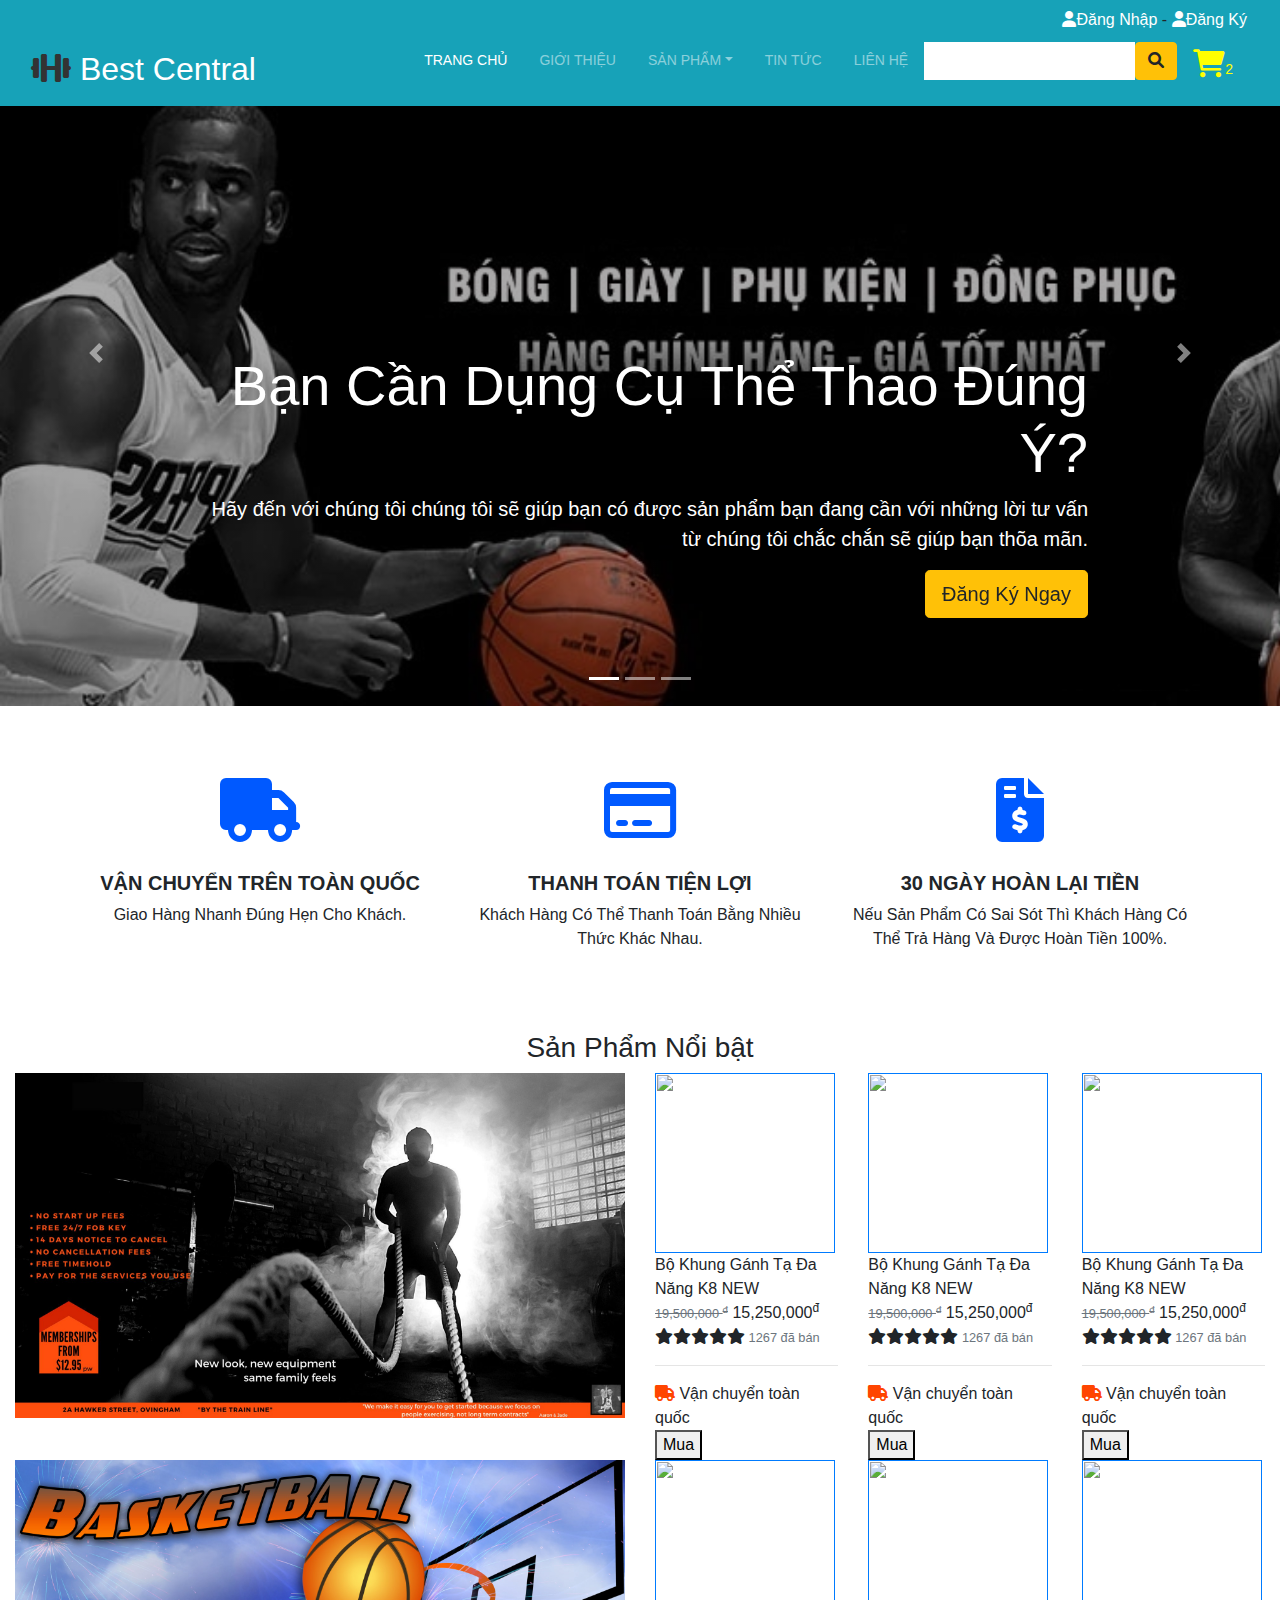
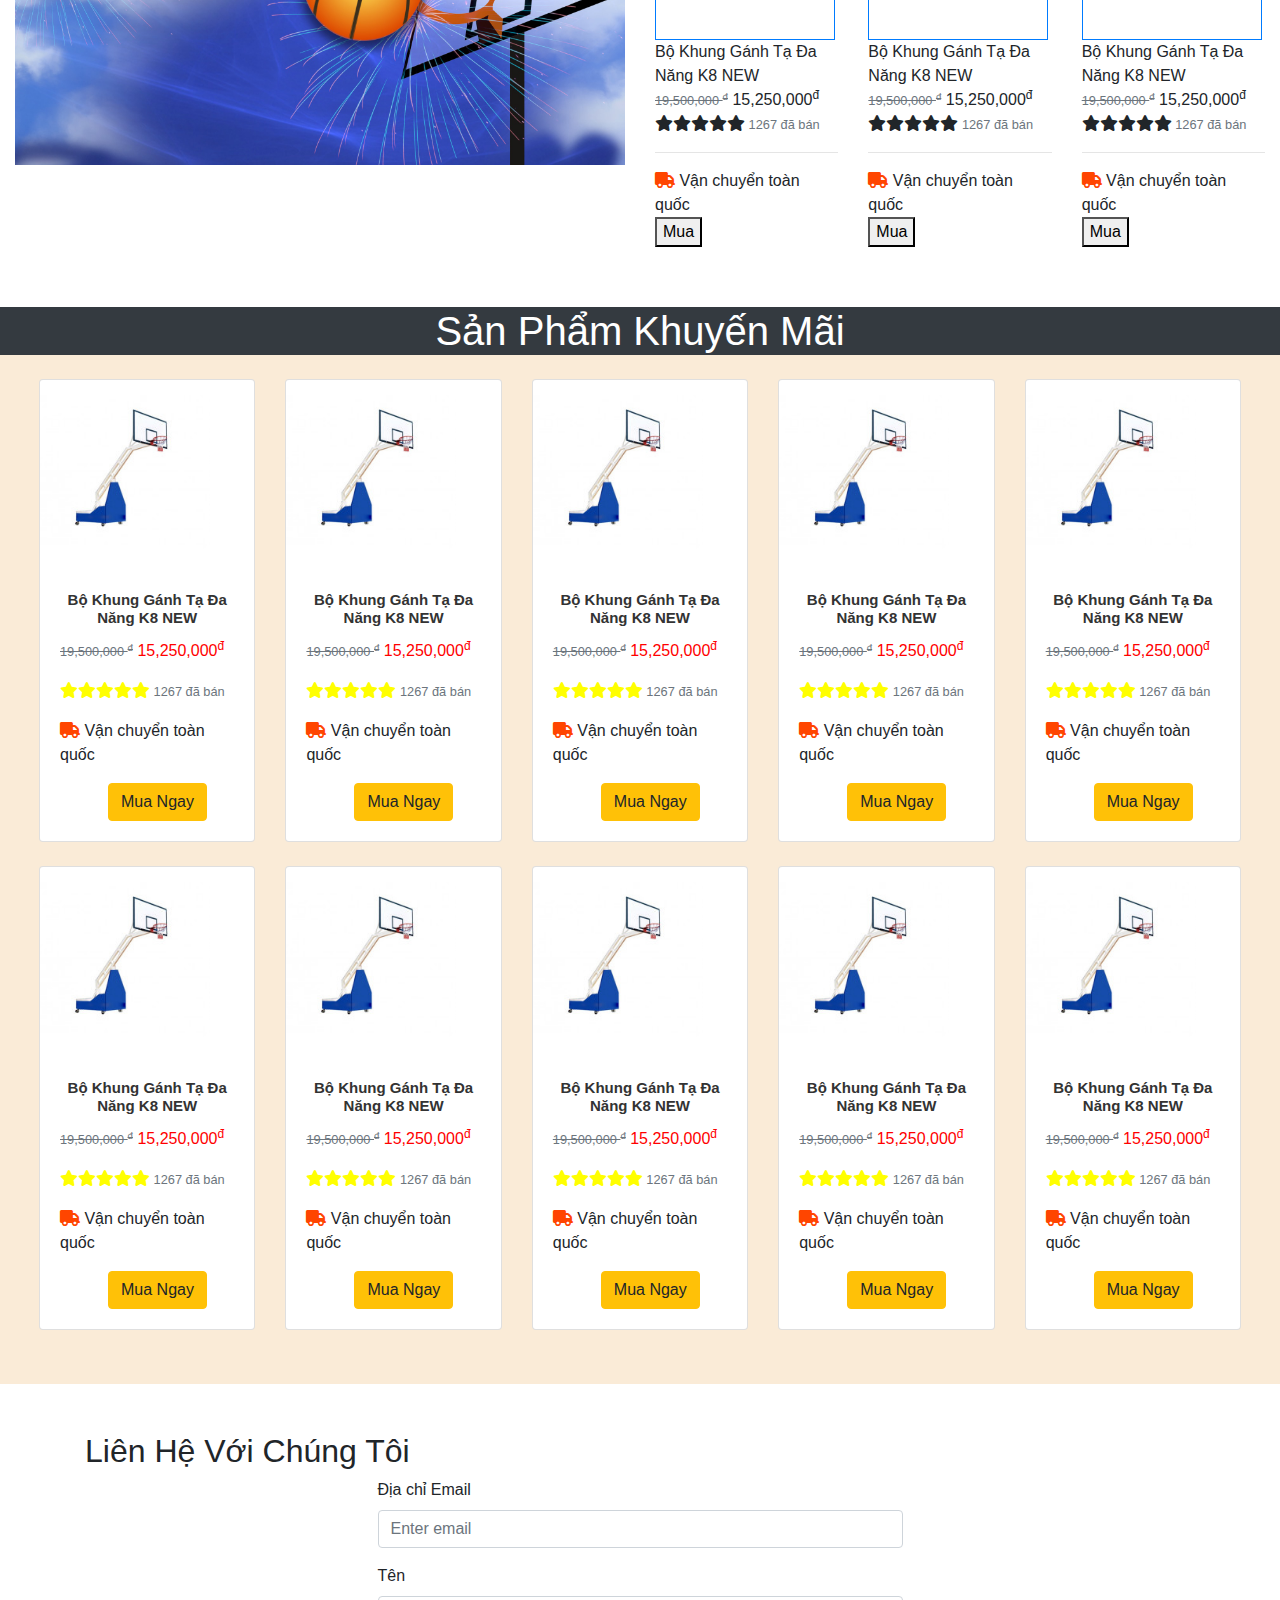
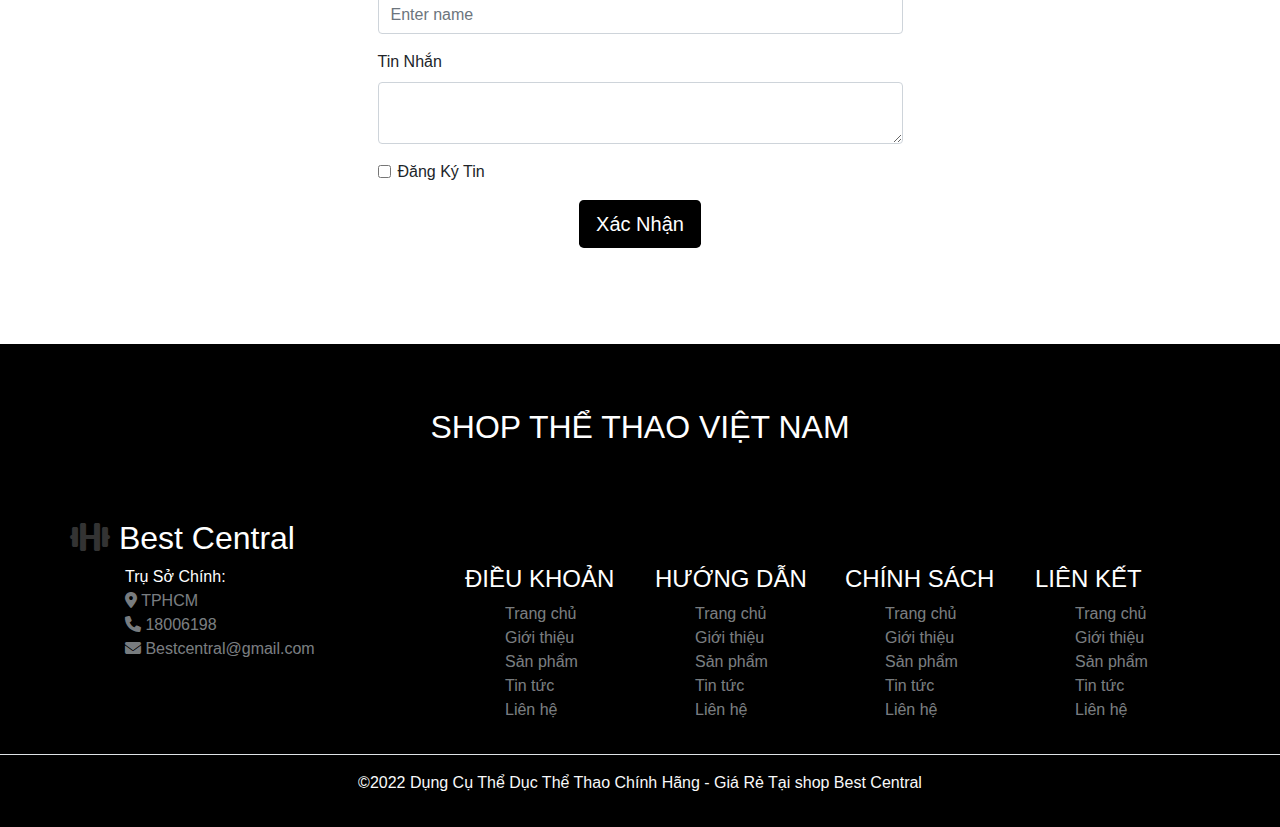
==== html/index.html @ 82c40b6e "nhat upp 2" ====
<!DOCTYPE html>
<html lang="en">

<head>
  <meta charset="UTF-8" />
  <meta http-equiv="X-UA-Compatible" content="IE=edge" />
  <meta name="viewport" content="width=device-width, initial-scale=1.0" />
  <title>Trang chu</title>
  <link rel="stylesheet" href="../css/style.css" />
  <link rel="stylesheet" href="../bootstrap-4.0.0-dist/css/bootstrap.min.css" />
  <link rel="stylesheet" href="../bootstrap-4.0.0-dist/css/bootstrap.css" />
  <link rel="stylesheet" href="../fontawesome-free-6.1.1-web/css/fontawesome.css" />
  <link rel="stylesheet" href="../fontawesome-free-6.1.1-web/css/all.css" />

  <script src="../js/jquery-3.6.0.min.js"></script>
</head>

<body>
  <!-- header section starts -->
  <!--Nav-->

  <header class="bg-info" id="menu-main">
    <div class="row login-signup">
      <div class="col-md-12 text-right mr-5 pr-5 mt-2">
        <a href="" data-toggle="modal" data-target="#modalLogin"><i class="fa-solid fa-user"></i>Đăng Nhập</a>
        <span>-</span>
        <a href="../html/dangky.html"><i class="fa-solid fa-user"></i>Đăng Ký</a>
      </div>
    </div>
    <nav class="navbar navbar-expand-sm navbar-dark">
      <div class="container-fluid">
        <a href="../html/index.html" class="navbar-brand" height="100"><i class="fa-solid fa-dumbbell"
            style="color: #333;"></i> Best Central</a>
        <button class="navbar-toggler" data-toggle="collapse" data-target="#navbarCollapse">
          <span class="navbar-toggler-icon"></span>
        </button>
        <div class="collapse navbar-collapse" id="navbarCollapse">
          <ul class="navbar-nav ml-auto">
            <li class="nav-item active">
              <a href="../html/index.html" class="nav-link">Trang&nbsp;chủ</a>
            </li>
            <li class="nav-item">
              <a href="#" class="nav-link">Giới&nbsp;thiệu</a>
            </li>
            <li class="nav-item dropdown">
              <a href="#" class="nav-link dropdown-toggle" id="navbarDropdown" role="button"
                data-toggle="dropdown">Sản&nbsp;phẩm</a>

              <div class="dropdown-menu" aria-labelledby="navbarDropdown">
                <a href="../html/pageBikeSport.html" class="dropdown-item">XE ĐẠP TẬP THỂ DỤC</a>
                <div class="dropdown-divider"></div>
                <a href="../html/pageBongBan.html" class="dropdown-item">DỤNG CỤ BÓNG BÀN</a>
                <div class="dropdown-divider"></div>
                <a href="../html/pageBongRo.html" class="dropdown-item">DỤNG CỤ BÓNG RỔ</a>
                <div class="dropdown-divider"></div>
                <a href="../html/pageTennis.html" class="dropdown-item">DỤNG CỤ TENNIS</a>
              </div>
            </li>
            <li class="nav-item">
              <a href="#" class="nav-link">Tin&nbsp;tức</a>
            </li>
            <li class="nav-item">
              <a href="../html/lienhe.html" class="nav-link">Liên&nbsp;hệ</a>
            </li>

            <input type="search" id="" class="form-group" style="border: none;" />
            <button type="button" class="btn btn-warning form-group">
              <i class="fa fa-search" aria-hidden="true"></i>
            </button>
            <li class="nav-item cart-text">
              <a href="#" class="nav-link"><i class="fas fa-shopping-cart fa-2x"></i>2</a>
            </li>
          </ul>
        </div>
      </div>
    </nav>
  </header>

  <!--End of NAv-->
  <!-- SLIDER -->
  <section id="main">
    <div id="Carousel" class="carousel slide" data-ride="carousel">
      <ol class="carousel-indicators">
        <li data-target="#Carousel" data-slide-to="0" class="active"></li>
        <li data-target="#Carousel" data-slide-to="1"></li>
        <li data-target="#Carousel" data-slide-to="2"></li>
      </ol>
      <div class="carousel-inner">
        <div class="carousel-item carousel-image-1 active">
          <div class="container">
            <div class="carousel-caption d-none d-sm-block text-right mb-5">
              <h1 class="display-4 h-color">
                Bạn Cần Dụng Cụ Thể Thao Đúng Ý?
              </h1>
              <p class="lead">
                Hãy đến với chúng tôi chúng tôi sẽ giúp bạn có được sản phẩm
                bạn đang cần với những lời tư vấn từ chúng tôi chắc chắn sẽ
                giúp bạn thõa mãn.
              </p>
              <a href="#" class="btn btn-warning slide-btn btn-lg">Đăng Ký Ngay</a>
            </div>
          </div>
        </div>

        <div class="carousel-item carousel-image-2">
          <div class="container">
            <div class="carousel-caption d-none d-sm-block mb-5">
              <h1 class="display-4 h-color">
                Bạn Muốn Rắn Chắc Nhanh Nhẹn Hơn
              </h1>
              <p class="lead">
                Shop chúng tôi có đủ các loại máy chạy và các sản phẩm khác có
                thể giúp bạn đạt được mong muốn đó .
              </p>
              <a href="#" class="btn btn-color slide-btn btn-lg">Tìm Hiểu Thêm</a>
            </div>
          </div>
        </div>

        <div class="carousel-item carousel-image-3">
          <div class="container">
            <div class="carousel-caption d-none d-sm-block text-right mb-5">
              <h1 class="display-4 h-color">
                Bạn Muốn Luyện Sự Tập Trung Và Ứng Biến Cao Độ
              </h1>
              <p class="lead">
                Hãy theo chân chúng tôi với cá sản phẩm hiện có tại shop chắc
                chắn rằng chúng tôi có thể giúp bạn.
              </p>
              <a href="#" class="btn btn-color slide-btn btn-lg">Tìm Hiểu Thêm</a>
            </div>
          </div>
        </div>
      </div>

      <a href="#Carousel" data-slide="prev" class="carousel-control-prev">
        <span class="carousel-control-prev-icon"></span>
      </a>

      <a href="#Carousel" data-slide="next" class="carousel-control-next">
        <span class="carousel-control-next-icon"></span>
      </a>
    </div>
  </section>
  <!--End of slider-->
  <!--Service Section==========-->
  <section class="services py-5 text-center">
    <div class="container">
      <div class="row">
        <!--Single Service-->
        <div class="col-10 mx-auto col-md-6 col-lg-4 my-3">
          <span class="service-icon">
            <i class="fa-solid fa-truck fa-2x"></i>
          </span>
          <h5 class="font-weight-bold text-uppercase">
            VẬN CHUYỂN TRÊN TOÀN QUỐC
          </h5>
          <p class="text-capitalize">Giao Hàng nhanh đúng hẹn cho khách.</p>
        </div>
        <!--end of Service=-->
        <!--Single Service-->
        <div class="col-10 mx-auto col-md-6 col-lg-4 my-3">
          <span class="service-icon">
            <i class="fa-regular fa-credit-card fa-2x"></i>
          </span>
          <h5 class="font-weight-bold text-uppercase">THANH TOÁN TIỆN LỢI</h5>
          <p class="text-capitalize">
            Khách hàng có thể thanh toán bằng nhiều thức khác nhau.
          </p>
        </div>
        <!--end of Service=-->
        <!--Single Service-->
        <div class="col-10 mx-auto col-md-6 col-lg-4 my-3">
          <span class="service-icon">
            <i class="fas fa-file-invoice-dollar fa-2x"></i>
          </span>
          <h5 class="font-weight-bold text-uppercase">
            30 NGÀY HOÀN LẠI TIỀN
          </h5>
          <p class="text-capitalize">
            Nếu sản phẩm có sai sót thì khách hàng có thể trả hàng và được
            hoàn tiền 100%.
          </p>
        </div>
        <!--end of Service=-->
      </div>
    </div>
  </section>
  <!---End of Service Section=======-->
  <!-- Product section -->

  <!---End of About Section---->
  <!--Best Seller Products-->
  <div class="container-fluid" style="background: white;">
    <div class="row">
      <div class="col-xs-12 col-sm-12 col-md-12 col-lg-12 ">
        <h3 class="text-center">Sản Phẩm Nổi bật</h3>
      </div>
    </div>
    <!--row 1-->
    <div class="row row-can-le">

      <div class="col-xs-12 col-sm-12 col-md-6 col-lg-6 col-big mb-2 ">

        <div class="hinh_anh">
          <a href="" data-toggle="modal" data-target="#modal1"><img width="680px" height="200px"
              src="../img/bannersecond.jpg" alt="" class="img-fluid"></a>
        </div>
      </div>

      <div class="col-xs-12 col-sm-4 col-md-2 col-lg-2 col-small">
        <div class="hinh_anh">
          <a href="" data-toggle="modal" data-target="#modal2"><img width="180px" height="180px"
              src="../img/oppo-a92-(2).jpg" alt="" class="img-responsive"></a>
        </div>
        <div class="ten">
          <span>Bộ Khung Gánh Tạ Đa Năng K8 NEW</span>
        </div>
        <div class="gia_khuyen_mai">
          <small class="text-muted"><del>19,500,000 <sup>đ</sup></del></small>
          <span>15,250,000<sup>đ</sup></span>
        </div>
        <div class="danhgia_sodaban">
          <i class="fa-solid fa-star"></i><i class="fa-solid fa-star"></i><i class="fa-solid fa-star"></i><i
            class="fa-solid fa-star"></i><i class="fa-solid fa-star"></i><small class="text-muted"> 1267 đã bán</small>
        </div>
        <hr class="net-gach">
        <div class="vanchuyen">
          <i class="fa-solid fa-truck" style="color: orangered;"></i> Vận chuyển toàn quốc
        </div>
        <div class="btnmua">
          <button type="button" class="">Mua</button>
        </div>
      </div>
      <div class="col-xs-12 col-sm-4 col-md-2 col-lg-2 col-small">
        <div class="hinh_anh">
          <a href="" data-toggle="modal" data-target="#modal2"><img width="180px" height="180px"
              src="../img/oppo-a92-(2).jpg" alt="" class="img-responsive"></a>
        </div>
        <div class="ten">
          <span>Bộ Khung Gánh Tạ Đa Năng K8 NEW</span>
        </div>
        <div class="gia_khuyen_mai">
          <small class="text-muted"><del>19,500,000 <sup>đ</sup></del></small>
          <span>15,250,000<sup>đ</sup></span>
        </div>
        <div class="danhgia_sodaban">
          <i class="fa-solid fa-star"></i><i class="fa-solid fa-star"></i><i class="fa-solid fa-star"></i><i
            class="fa-solid fa-star"></i><i class="fa-solid fa-star"></i><small class="text-muted"> 1267 đã bán</small>
        </div>
        <hr class="net-gach">
        <div class="vanchuyen">
          <i class="fa-solid fa-truck" style="color: orangered;"></i> Vận chuyển toàn quốc
        </div>
        <div class="btnmua">
          <button type="button" class="">Mua</button>
        </div>
      </div>
      <div class="col-xs-12 col-sm-4 col-md-2 col-lg-2 col-small">
        <div class="hinh_anh">
          <a href="" data-toggle="modal" data-target="#modal2"><img width="180px" height="180px"
              src="../img/oppo-a92-(2).jpg" alt="" class="img-responsive"></a>
        </div>
        <div class="ten">
          <span>Bộ Khung Gánh Tạ Đa Năng K8 NEW</span>
        </div>
        <div class="gia_khuyen_mai">
          <small class="text-muted"><del>19,500,000 <sup>đ</sup></del></small>
          <span>15,250,000<sup>đ</sup></span>
        </div>
        <div class="danhgia_sodaban">
          <i class="fa-solid fa-star"></i><i class="fa-solid fa-star"></i><i class="fa-solid fa-star"></i><i
            class="fa-solid fa-star"></i><i class="fa-solid fa-star"></i><small class="text-muted"> 1267 đã bán</small>
        </div>
        <hr class="net-gach">
        <div class="vanchuyen">
          <i class="fa-solid fa-truck" style="color: orangered;"></i> Vận chuyển toàn quốc
        </div>
        <div class="btnmua">
          <button type="button" class="">Mua</button>
        </div>
      </div>
    </div>
    <!--row2_1-->
    <div class="row row-can-le">

      <div class="col-xs-12 col-sm-12 col-md-6 col-lg-6 col-big mb-2">

        <div class="hinh_anh">
          <a href="" data-toggle="modal" data-target="#modal5"><img width="680px" height="290px"
              src="../img/banner-three.jpg" alt="" class="img-fluid"></a>
        </div>
      </div>

      <div class="col-xs-12 col-sm-4 col-md-2 col-lg-2 col-small">
        <div class="hinh_anh">
          <a href="" data-toggle="modal" data-target="#modal2"><img width="180px" height="180px"
              src="../img/oppo-a92-(2).jpg" alt="" class="img-responsive"></a>
        </div>
        <div class="ten">
          <span>Bộ Khung Gánh Tạ Đa Năng K8 NEW</span>
        </div>
        <div class="gia_khuyen_mai">
          <small class="text-muted"><del>19,500,000 <sup>đ</sup></del></small>
          <span>15,250,000<sup>đ</sup></span>
        </div>
        <div class="danhgia_sodaban">
          <i class="fa-solid fa-star"></i><i class="fa-solid fa-star"></i><i class="fa-solid fa-star"></i><i
            class="fa-solid fa-star"></i><i class="fa-solid fa-star"></i><small class="text-muted"> 1267 đã bán</small>
        </div>
        <hr class="net-gach">
        <div class="vanchuyen">
          <i class="fa-solid fa-truck" style="color: orangered;"></i> Vận chuyển toàn quốc
        </div>
        <div class="btnmua">
          <button type="button" class="">Mua</button>
        </div>
      </div>
      <div class="col-xs-12 col-sm-4 col-md-2 col-lg-2 col-small">
        <div class="hinh_anh">
          <a href="" data-toggle="modal" data-target="#modal2"><img width="180px" height="180px"
              src="../img/oppo-a92-(2).jpg" alt="" class="img-responsive"></a>
        </div>
        <div class="ten">
          <span>Bộ Khung Gánh Tạ Đa Năng K8 NEW</span>
        </div>
        <div class="gia_khuyen_mai">
          <small class="text-muted"><del>19,500,000 <sup>đ</sup></del></small>
          <span>15,250,000<sup>đ</sup></span>
        </div>
        <div class="danhgia_sodaban">
          <i class="fa-solid fa-star"></i><i class="fa-solid fa-star"></i><i class="fa-solid fa-star"></i><i
            class="fa-solid fa-star"></i><i class="fa-solid fa-star"></i><small class="text-muted"> 1267 đã bán</small>
        </div>
        <hr class="net-gach">
        <div class="vanchuyen">
          <i class="fa-solid fa-truck" style="color: orangered;"></i> Vận chuyển toàn quốc
        </div>
        <div class="btnmua">
          <button type="button" class="">Mua</button>
        </div>
      </div>
      <div class="col-xs-12 col-sm-4 col-md-2 col-lg-2 col-small">
        <div class="hinh_anh">
          <a href="" data-toggle="modal" data-target="#modal2"><img width="180px" height="180px"
              src="../img/oppo-a92-(2).jpg" alt="" class="img-responsive"></a>
        </div>
        <div class="ten">
          <span>Bộ Khung Gánh Tạ Đa Năng K8 NEW</span>
        </div>
        <div class="gia_khuyen_mai">
          <small class="text-muted"><del>19,500,000 <sup>đ</sup></del></small>
          <span>15,250,000<sup>đ</sup></span>
        </div>
        <div class="danhgia_sodaban">
          <i class="fa-solid fa-star"></i><i class="fa-solid fa-star"></i><i class="fa-solid fa-star"></i><i
            class="fa-solid fa-star"></i><i class="fa-solid fa-star"></i><small class="text-muted"> 1267 đã bán</small>
        </div>
        <hr class="net-gach">
        <div class="vanchuyen">
          <i class="fa-solid fa-truck" style="color: orangered;"></i> Vận chuyển toàn quốc
        </div>
        <div class="btnmua">
          <button type="button" class="">Mua</button>
        </div>
      </div>
    </div>
    <!--row2_1-->
  </div>
  <div class="products-second">
    <h2 class="row justify-content-center bg-dark">Sản Phẩm Khuyến Mãi</h2>
    <div class="card-deck m-4 product">
      <div class="card">
        <img class="card-img-top img-fluid" src="../img/item-procduct_new/sanpham7.jpg" alt="Card image cap" />
        <div class="card-body">
          <h6 class="card-title">Bộ Khung Gánh Tạ Đa Năng K8 NEW</h6>
          <p class="card-text">
            <small class="text-muted"><del>19,500,000 <sup>đ</sup></del></small>
            <span>15,250,000<sup>đ</sup></span>
          </p>
          <p class="card-text">
            <i class="fa-solid fa-star"></i><i class="fa-solid fa-star"></i><i class="fa-solid fa-star"></i><i
              class="fa-solid fa-star"></i><i class="fa-solid fa-star"></i><small class="text-muted"> 1267 đã
              bán</small>
          </p>
          <p class="card-text">
            <i class="fa-solid fa-truck" style="color: orangered;"></i> Vận chuyển toàn quốc
          </p>
          <button class="btn btn-warning ml-5 button-responsive">Mua Ngay</button>
        </div>
      </div>
      <div class="card">
        <img class="card-img-top img-fluid" src="../img/item-procduct_new/sanpham7.jpg" alt="Card image cap" />
        <div class="card-body">
          <h6 class="card-title">Bộ Khung Gánh Tạ Đa Năng K8 NEW</h6>
          <p class="card-text">
            <small class="text-muted"><del>19,500,000 <sup>đ</sup></del></small>
            <span>15,250,000<sup>đ</sup></span>
          </p>
          <p class="card-text">
            <i class="fa-solid fa-star"></i><i class="fa-solid fa-star"></i><i class="fa-solid fa-star"></i><i
              class="fa-solid fa-star"></i><i class="fa-solid fa-star"></i><small class="text-muted"> 1267 đã
              bán</small>
          </p>
          <p class="card-text">
            <i class="fa-solid fa-truck" style="color: orangered;"></i> Vận chuyển toàn quốc
          </p>
          <button class="btn btn-warning ml-5 button-responsive">Mua Ngay</button>
        </div>
      </div>
      <div class="card">
        <img class="card-img-top img-fluid" src="../img/item-procduct_new/sanpham7.jpg" alt="Card image cap" />
        <div class="card-body">
          <h6 class="card-title">Bộ Khung Gánh Tạ Đa Năng K8 NEW</h6>
          <p class="card-text">
            <small class="text-muted"><del>19,500,000 <sup>đ</sup></del></small>
            <span>15,250,000<sup>đ</sup></span>
          </p>
          <p class="card-text">
            <i class="fa-solid fa-star"></i><i class="fa-solid fa-star"></i><i class="fa-solid fa-star"></i><i
              class="fa-solid fa-star"></i><i class="fa-solid fa-star"></i><small class="text-muted"> 1267 đã
              bán</small>
          </p>
          <p class="card-text">
            <i class="fa-solid fa-truck" style="color: orangered;"></i> Vận chuyển toàn quốc
          </p>
          <button class="btn btn-warning ml-5 button-responsive">Mua Ngay</button>
        </div>
      </div>
      <div class="card">
        <img class="card-img-top img-fluid" src="../img/item-procduct_new/sanpham7.jpg" alt="Card image cap" />
        <div class="card-body">
          <h6 class="card-title">Bộ Khung Gánh Tạ Đa Năng K8 NEW</h6>
          <p class="card-text">
            <small class="text-muted"><del>19,500,000 <sup>đ</sup></del></small>
            <span>15,250,000<sup>đ</sup></span>
          </p>
          <p class="card-text">
            <i class="fa-solid fa-star"></i><i class="fa-solid fa-star"></i><i class="fa-solid fa-star"></i><i
              class="fa-solid fa-star"></i><i class="fa-solid fa-star"></i><small class="text-muted"> 1267 đã
              bán</small>
          </p>
          <p class="card-text">
            <i class="fa-solid fa-truck" style="color: orangered;"></i> Vận chuyển toàn quốc
          </p>
          <button class="btn btn-warning ml-5 button-responsive">Mua Ngay</button>
        </div>
      </div>
      <div class="card">
        <img class="card-img-top img-fluid" src="../img/item-procduct_new/sanpham7.jpg" alt="Card image cap" />
        <div class="card-body">
          <h6 class="card-title">Bộ Khung Gánh Tạ Đa Năng K8 NEW</h6>
          <p class="card-text">
            <small class="text-muted"><del>19,500,000 <sup>đ</sup></del></small>
            <span>15,250,000<sup>đ</sup></span>
          </p>
          <p class="card-text">
            <i class="fa-solid fa-star"></i><i class="fa-solid fa-star"></i><i class="fa-solid fa-star"></i><i
              class="fa-solid fa-star"></i><i class="fa-solid fa-star"></i><small class="text-muted"> 1267 đã
              bán</small>
          </p>
          <p class="card-text">
            <i class="fa-solid fa-truck" style="color: orangered;"></i> Vận chuyển toàn quốc
          </p>
          <button class="btn btn-warning ml-5 button-responsive">Mua Ngay</button>
        </div>
      </div>
    </div>
    <div class="card-deck m-4 product">
      <div class="card">
        <img class="card-img-top img-fluid" src="../img/item-procduct_new/sanpham7.jpg" alt="Card image cap" />
        <div class="card-body">
          <h6 class="card-title">Bộ Khung Gánh Tạ Đa Năng K8 NEW</h6>
          <p class="card-text">
            <small class="text-muted"><del>19,500,000 <sup>đ</sup></del></small>
            <span>15,250,000<sup>đ</sup></span>
          </p>
          <p class="card-text">
            <i class="fa-solid fa-star"></i><i class="fa-solid fa-star"></i><i class="fa-solid fa-star"></i><i
              class="fa-solid fa-star"></i><i class="fa-solid fa-star"></i><small class="text-muted"> 1267 đã
              bán</small>
          </p>
          <p class="card-text">
            <i class="fa-solid fa-truck" style="color: orangered;"></i> Vận chuyển toàn quốc
          </p>
          <button class="btn btn-warning ml-5 button-responsive">Mua Ngay</button>
        </div>
      </div>
      <div class="card">
        <img class="card-img-top img-fluid" src="../img/item-procduct_new/sanpham7.jpg" alt="Card image cap" />
        <div class="card-body">
          <h6 class="card-title">Bộ Khung Gánh Tạ Đa Năng K8 NEW</h6>
          <p class="card-text">
            <small class="text-muted"><del>19,500,000 <sup>đ</sup></del></small>
            <span>15,250,000<sup>đ</sup></span>
          </p>
          <p class="card-text">
            <i class="fa-solid fa-star"></i><i class="fa-solid fa-star"></i><i class="fa-solid fa-star"></i><i
              class="fa-solid fa-star"></i><i class="fa-solid fa-star"></i><small class="text-muted"> 1267 đã
              bán</small>
          </p>
          <p class="card-text">
            <i class="fa-solid fa-truck" style="color: orangered;"></i> Vận chuyển toàn quốc
          </p>
          <button class="btn btn-warning ml-5 button-responsive">Mua Ngay</button>
        </div>
      </div>
      <div class="card">
        <img class="card-img-top img-fluid" src="../img/item-procduct_new/sanpham7.jpg" alt="Card image cap" />
        <div class="card-body">
          <h6 class="card-title">Bộ Khung Gánh Tạ Đa Năng K8 NEW</h6>
          <p class="card-text">
            <small class="text-muted"><del>19,500,000 <sup>đ</sup></del></small>
            <span>15,250,000<sup>đ</sup></span>
          </p>
          <p class="card-text">
            <i class="fa-solid fa-star"></i><i class="fa-solid fa-star"></i><i class="fa-solid fa-star"></i><i
              class="fa-solid fa-star"></i><i class="fa-solid fa-star"></i><small class="text-muted"> 1267 đã
              bán</small>
          </p>
          <p class="card-text">
            <i class="fa-solid fa-truck" style="color: orangered;"></i> Vận chuyển toàn quốc
          </p>
          <button class="btn btn-warning ml-5 button-responsive">Mua Ngay</button>
        </div>
      </div>
      <div class="card">
        <img class="card-img-top img-fluid" src="../img/item-procduct_new/sanpham7.jpg" alt="Card image cap" />
        <div class="card-body">
          <h6 class="card-title">Bộ Khung Gánh Tạ Đa Năng K8 NEW</h6>
          <p class="card-text">
            <small class="text-muted"><del>19,500,000 <sup>đ</sup></del></small>
            <span>15,250,000<sup>đ</sup></span>
          </p>
          <p class="card-text">
            <i class="fa-solid fa-star"></i><i class="fa-solid fa-star"></i><i class="fa-solid fa-star"></i><i
              class="fa-solid fa-star"></i><i class="fa-solid fa-star"></i><small class="text-muted"> 1267 đã
              bán</small>
          </p>
          <p class="card-text">
            <i class="fa-solid fa-truck" style="color: orangered;"></i> Vận chuyển toàn quốc
          </p>
          <button class="btn btn-warning ml-5 button-responsive">Mua Ngay</button>
        </div>
      </div>
      <div class="card">
        <img class="card-img-top img-fluid" src="../img/item-procduct_new/sanpham7.jpg" alt="Card image cap" />
        <div class="card-body">
          <h6 class="card-title">Bộ Khung Gánh Tạ Đa Năng K8 NEW</h6>
          <p class="card-text">
            <small class="text-muted"><del>19,500,000 <sup>đ</sup></del></small>
            <span>15,250,000<sup>đ</sup></span>
          </p>
          <p class="card-text">
            <i class="fa-solid fa-star"></i><i class="fa-solid fa-star"></i><i class="fa-solid fa-star"></i><i
              class="fa-solid fa-star"></i><i class="fa-solid fa-star"></i><small class="text-muted"> 1267 đã
              bán</small>
          </p>
          <p class="card-text">
            <i class="fa-solid fa-truck" style="color: orangered;"></i> Vận chuyển toàn quốc
          </p>
          <button class="btn btn-warning ml-5 button-responsive">Mua Ngay</button>
        </div>
      </div>
    </div>
  </div>


  <!---End of Best Seller-->
  <!--Contact us Section-->
  <!--Contact US-->
  <section class="contact py-5">
    <div class="container">
      <h2 class="section-heading">Liên Hệ Với Chúng Tôi</h2>
      <form class="col-lg-6 offset-lg-3">
        <div class="form-group">
          <label for="email">Địa chỉ Email</label>
          <input type="email" id="email" class="form-control" aria-describedby="emailHelp" placeholder="Enter email" />
        </div>
        <div class="form-group">
          <label for="name">Tên</label>
          <input type="text" id="name" class="form-control" placeholder="Enter name" />
        </div>
        <div class="form-group">
          <label for="message">Tin Nhắn</label>
          <textarea class="form-control" id="message" placeholder="Type your message" row="5">
            </textarea>
        </div>
        <div class="form-group form-check">
          <input type="checkbox" class="form-check-input" id="check" />
          <label class="form-check-label" for="check">Đăng Ký Tin</label>
        </div>
        <div class="text-center">
          <button class="btn btn-lg btn-color cont-btn">Xác Nhận</button>
        </div>
      </form>
    </div>
  </section>
  <!--End of Contact Section-->
  <!--Footer-->
  <footer class="footer mt-5">
    <div class="text-center py-5">
      <h2 class="py-3">SHOP THỂ THAO VIỆT NAM</h2>
      <div class="mx-auto heading-line"></div>
    </div>
    <div class="container">
      <div class="header-footer row">
        <h2><i class="fa-solid fa-dumbbell" style="color: #333;"></i> Best Central</h2>
      </div>
      <div class="row mb-3">

        <div class="col-md-4">
          <div class="wide-item">
            <ul class="menu-foot">
              <li>Trụ Sở Chính:</li>
              <a href="#">
                <li><i class="fa-solid fa-location-dot"></i> <span>TPHCM</span></li>
              </a>
              <a href="#">
                <li><i class="fa-solid fa-phone"></i> 18006198</li>
              </a>
              <a href="#">
                <li><i class="fa-solid fa-envelope"></i> Bestcentral@gmail.com</li>
              </a>
            </ul>
          </div>
          <div class="icon-cty justify-content-center">
            <a href="" class="logo-face"><i class="fa-brands fa-facebook-messenger"></i></a>
            <a href="" class="logo-twitter"><i class="fab fa-twitter fa-2x"></i></a>
            <a href="" class="logo-insta"><i class="fa-brands fa-stack-overflow"></i></a>
          </div>

        </div>
        <div class="col-md-2 col-sm-6">
          <div class="widget-item">
            <h4 class="widget-title">ĐIỀU KHOẢN </h4>
            <!-- End .widget-title -->
            <ul class="widget-menu">

              <li><a href="/">Trang chủ</a>
              </li>

              <li><a href="/gioi-thieu">Giới thiệu</a>
              </li>

              <li><a href="/collections/all">Sản phẩm</a>
              </li>

              <li><a href="/tin-tuc">Tin tức</a>
              </li>

              <li><a href="/lien-he">Liên hệ</a>
              </li>

            </ul>
            <!-- End .widget-menu -->
          </div>
          <!-- End .widget-item -->
        </div>
        <div class="col-md-2 col-sm-6">
          <div class="widget-item">
            <h4 class="widget-title">HƯỚNG DẪN</h4>
            <!-- End .widget-title -->
            <ul class="widget-menu">

              <li><a href="/">Trang chủ</a>
              </li>

              <li><a href="/gioi-thieu">Giới thiệu</a>
              </li>

              <li><a href="/collections/all">Sản phẩm</a>
              </li>

              <li><a href="/tin-tuc">Tin tức</a>
              </li>

              <li><a href="/lien-he">Liên hệ</a>
              </li>
            </ul>
            <!-- End .widget-menu -->
          </div>
          <!-- End .widget-item -->
        </div>
        <div class="col-md-2 col-sm-6">
          <div class="widget-item">
            <h4 class="widget-title">CHÍNH SÁCH</h4>
            <!-- End .widget-title -->
            <ul class="widget-menu">

              <li><a href="/">Trang chủ</a>
              </li>

              <li><a href="/gioi-thieu">Giới thiệu</a>
              </li>

              <li><a href="/collections/all">Sản phẩm</a>
              </li>

              <li><a href="/tin-tuc">Tin tức</a>
              </li>

              <li><a href="/lien-he">Liên hệ</a>
              </li>

            </ul>
            <!-- End .widget-menu -->
          </div>
          <!-- End .widget-item -->
        </div>
        <div class="col-md-2 col-sm-6">
          <div class="widget-item">
            <h4 class="widget-title">LIÊN KẾT</h4>
            <!-- End .widget-title -->
            <ul class="widget-menu">

              <li><a href="/">Trang chủ</a>
              </li>

              <li><a href="/gioi-thieu">Giới thiệu</a>
              </li>

              <li><a href="/collections/all">Sản phẩm</a>
              </li>

              <li><a href="/tin-tuc">Tin tức</a>
              </li>

              <li><a href="/lien-he">Liên hệ</a>
              </li>

            </ul>
            <!-- End .widget-menu -->
          </div>
          <!-- End .widget-item -->
        </div>
      </div>
    </div>
    </div>
    </div>
    <div class="copyright text-center py-3 border-top text-light">
      <p>
        &copy;2022 Dụng Cụ Thể Dục Thể Thao Chính Hãng - Giá Rẻ Tại shop
        Best Central
      </p>
    </div>
    </div>

    <!-- model-login -->
    <div id="modalLogin" class="modal fade" role="dialog">
      <div class="modal-dialog">
        <!-- Modal content-->
        <div class="modal-content">
          <div class="modal-header">
            <h3 class="modal-title" style="color: black">Trang Đăng Nhập</h3>
            <button type="button" class="close" data-dismiss="modal">
              &times;
            </button>
          </div>
          <div class="modal-body">
            <form action="" method="" role="form">
              <div class="form-group">
                <label for="">Tên Đăng Nhập</label>
                <input type="text" class="form-control" id="txtDN" placeholder="Tên đăng nhập" />
                <label for="">Mật Khẩu</label>
                <input type="text" class="form-control" id="txtMKDN" placeholder="Mật khẩu" />
              </div>

              <button type="submit" class="btn btn-primary" onclick="dangnhap();">
                Đăng Nhập
              </button>
            </form>
          </div>
          <div class="modal-footer">
            <button type="button" class="btn btn-default" data-dismiss="modal">
              Đóng
            </button>
          </div>
        </div>
      </div>
    </div>
  </footer>

  <!-- chuyển slide -->
  <!-- jQuery first, then Popper.js, then Bootstrap JS -->
  <script src="../bootstrap-4.0.0-dist/js/bootstrap.bundle.min.js"></script>
  <script src="../bootstrap-4.0.0-dist/js/bootstrap.min.js"></script>
  <script src="../js/jquery-3.4.1.slim.min.js"></script>

  <!-- header section end -->
</body>

</html>
---- css/style.css ----
body{
    font-family: 'Poppins', sans-serif;
    position: relative;
}
/*=====Navbar===========*/
header{
  position: fixed;
  z-index: 16;
  width: 100%;
}
.login-signup a{
  color: #fff !important;
  text-decoration: none;
}
.login-signup a:hover{
  color: red !important;
  text-decoration: none;
}
.navbar-brand{
  font-size: 200% !important;

}
.navbar .nav-link{
    font-size: 14px;
    text-transform: uppercase;
    padding-left: 16px !important;
    padding-right: 16px !important;
}
.navbar-toggler{
    outline: none !important;
}
.bg-black{
    background: #000;
}
.cart-text a{
  color: yellow !important;
}
.cart-text a:hover{
  color: red !important;
}
.navbar-form{
  width: 30%;
}
/*=========Slider Section ============*/
.carousel-item{
    height: 600px;
    margin-top: 106px;
}
.carousel-image-1{
    background:linear-gradient(rgba(0,0,0,0.3),rgba(0,0,0,0.4)), 
    url('../img/banner-bongro.jpg');
    background-size: cover;
}
.carousel-image-2{
    background:linear-gradient(rgba(0,0,0,0.3),rgba(0,0,0,0.4)),
     url('../img/banner-xedap-sport=.jpg');
    background-size: cover;
}
.carousel-image-3{
    background: linear-gradient(rgba(0,0,0,0.3),rgba(0,0,0,0.4)),
     url('../img/bannerbanbongban.jpg');
    background-size: cover;
}
.h-color{
    color:#fff;

}
.btn-color{
    background: #000;
    color: #fff;
}
.btn-color:hover{
    color: #fff;
}

  .slide-btn {
    display: inline-block;
    vertical-align: middle;
    transform: perspective(1px) translateZ(0);
    box-shadow: 0 0 1px rgba(0, 0, 0, 0);
  }
 
  /*=========End of Slider=====*/
  /*======Service Section=====*/
  .service-icon{
      display: inline-block;
      font-size: 32px;
      margin-bottom: 16px;
      color: rgb(0, 89, 255);
      padding: 8px 16px;
  }
  /*======End of Service Section====*/
  /*=======Products section=======*/
.products-first{
  background-color: antiquewhite;
  padding-bottom: 30px;
}
 .products-first h2 {
  font-size: 40px;
  color: #fff;
  justify-content: center;
 }
 .products-first img{
   width: 80%;
   height: 120px;
   margin: 20px;
   justify-items: center;
 }
 .products-first h6{
   font-weight: bold;
   color: #333;
   text-align: center;
   font-size: 15px;

 }
  .product-title{
    color: #fff;
  }
  .products-first p span{
    color: red;
  }
  .products-first p i{
    color: yellow;
  }
  .card-text{
    align-items: center;
  }

  .products-second{
    background-color: antiquewhite;
    padding-bottom: 30px;
  }
   .products-second h2 {
    font-size: 40px;
    color: #fff;
    justify-content: center;
    margin-top: 60px;
   }
   .products-second img{
     width: 170px;
     height: 120;
     margin-top: 15px;
     margin-bottom: 20px;
     justify-items: center;
   }
   .products-second h6{
     font-weight: bold;
     color: #333;
     text-align: center;
     font-size: 15px;
  
   }

    .products-second p span{
      color: red;
    }
    .products-second p i{
      color: yellow;
    }
    .click-buy{
      width: 30% !important;
    margin-left: -100px !important;
    }


/* Grow Shadow */


/* End of Best Seller==*/
/*Contact us */
.btn-color{
  background: #000;
  color: #fff;
}

/* Wobble Vertical */



/*==Footer===*/
.footer{
  background: #000;
  color: #fff;
}
ul.menu-foot {
  list-style-type: none;
}
ul.menu-foot a{
  text-decoration: none;
  color: rgba(240, 248, 255, 0.527);
}
.widget-menu{
  list-style-type: none;
}
ul.widget-menu a{
  text-decoration: none;
  color: rgba(240, 248, 255, 0.527);
}
.fab{
  padding-left: 10px;
}
.icon-cty a.logo-face{
  color: #fff;
}
.icon-cty a.logo-face:hover{
  color: #4267b2;
}
.icon-cty a.logo-insta{
  color: #fff;
}
.icon-cty a.logo-insta:hover{
  color: #BC2A8D;
}
.icon-cty a.logo-twitter{
  color: #fff;
}
.icon-cty a.logo-twitter:hover{
  color: #1DA1F2;
}
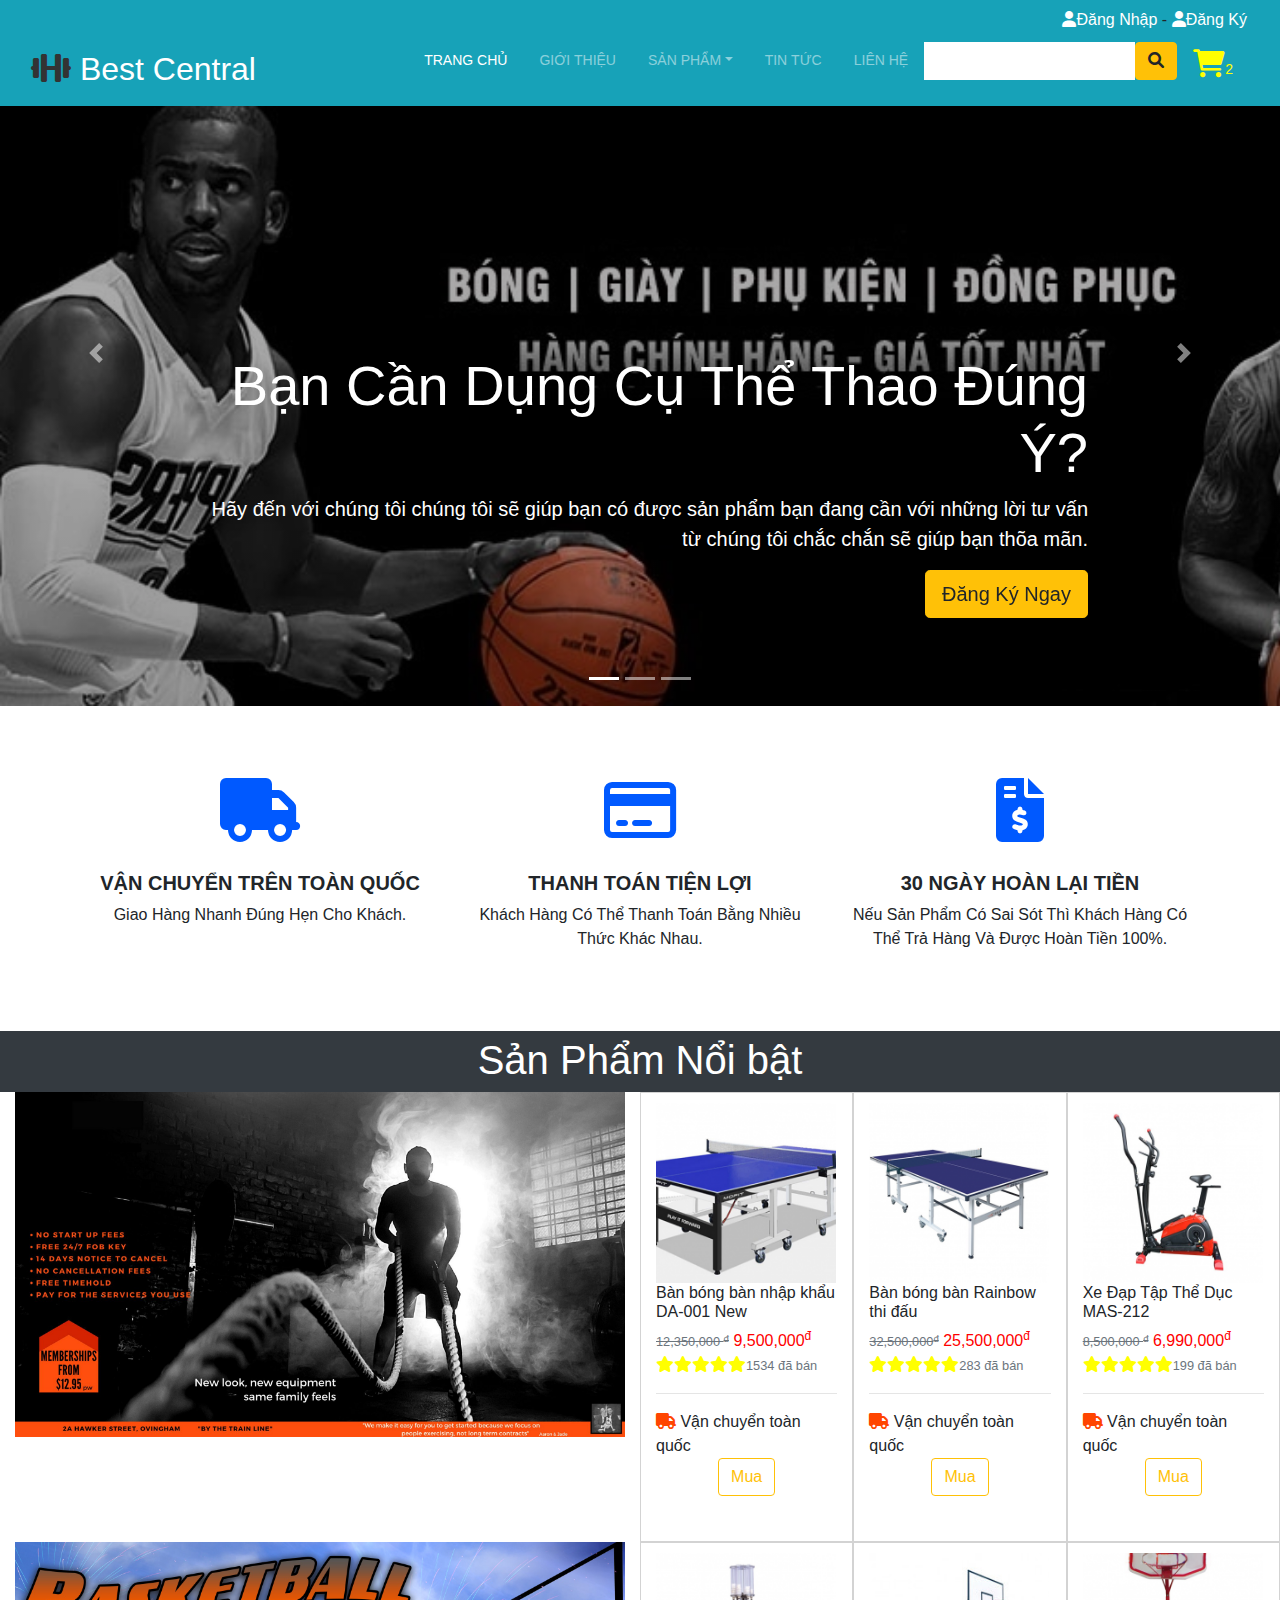
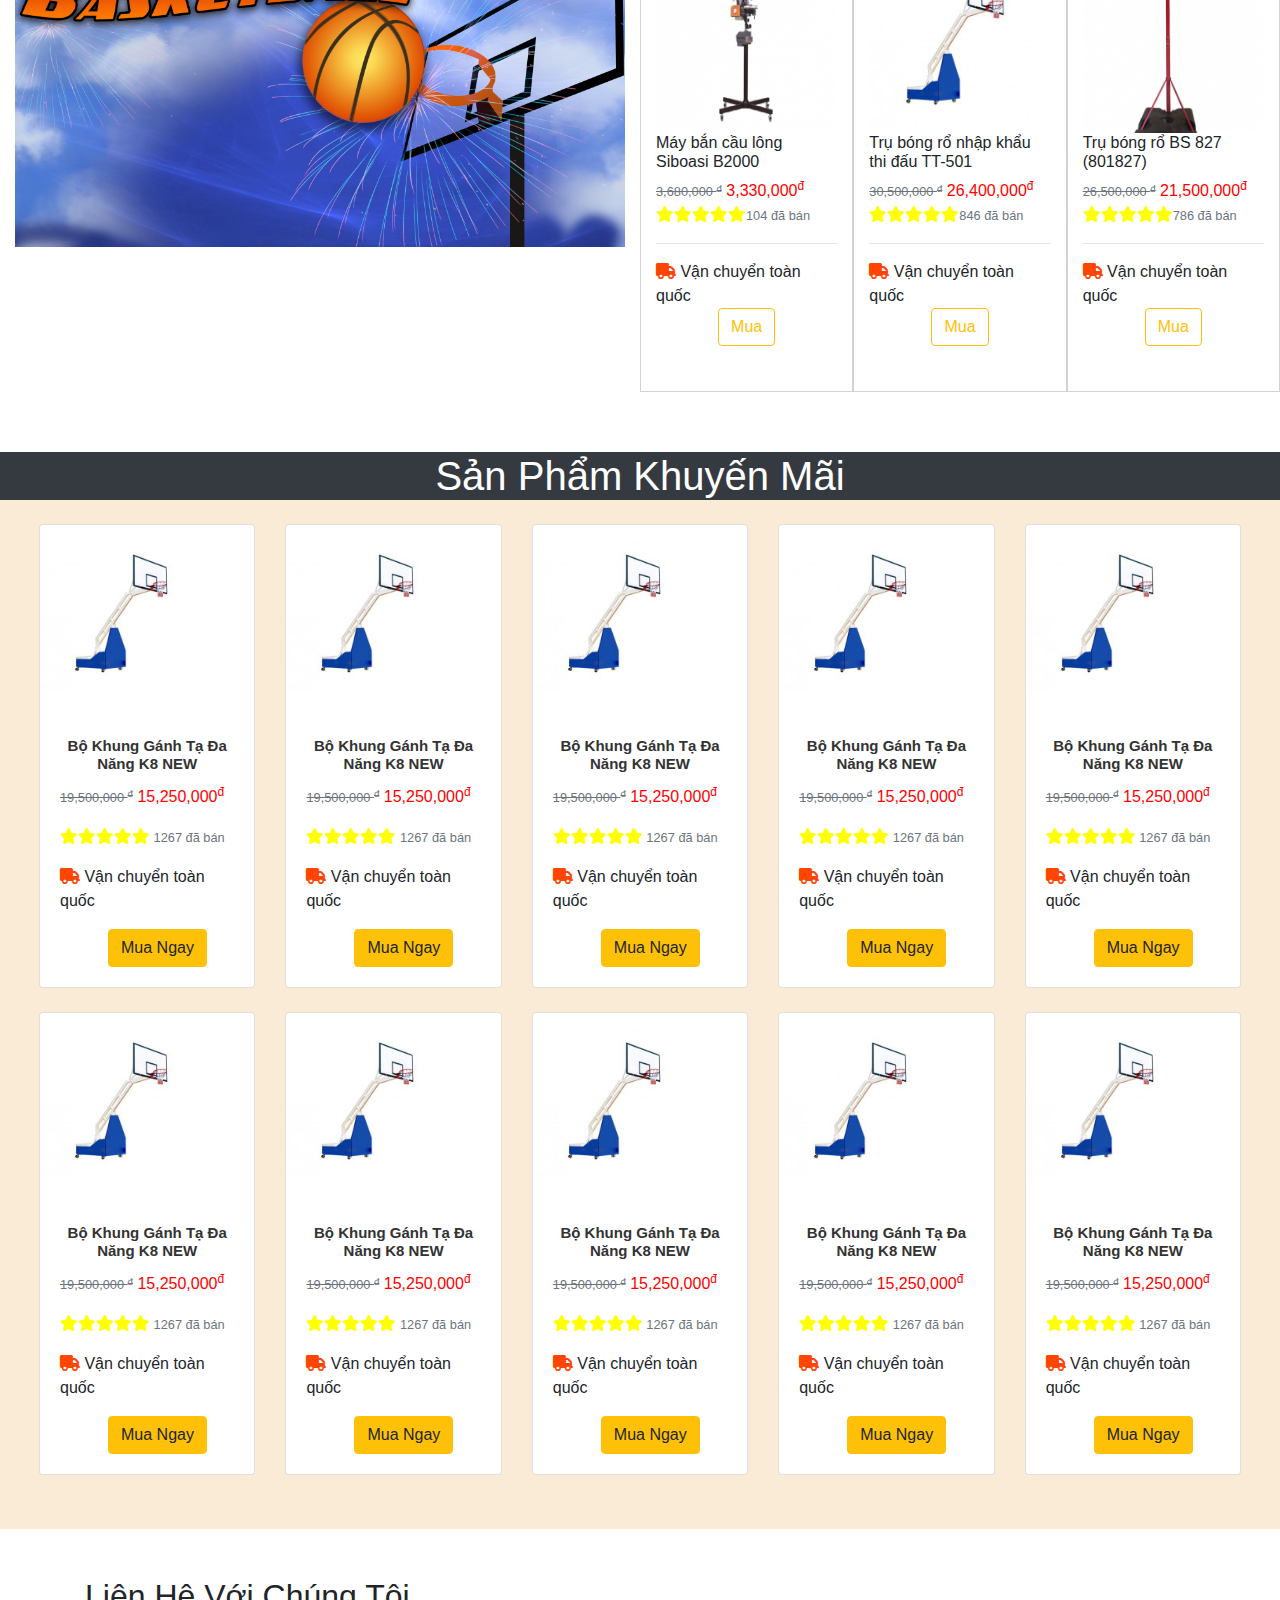
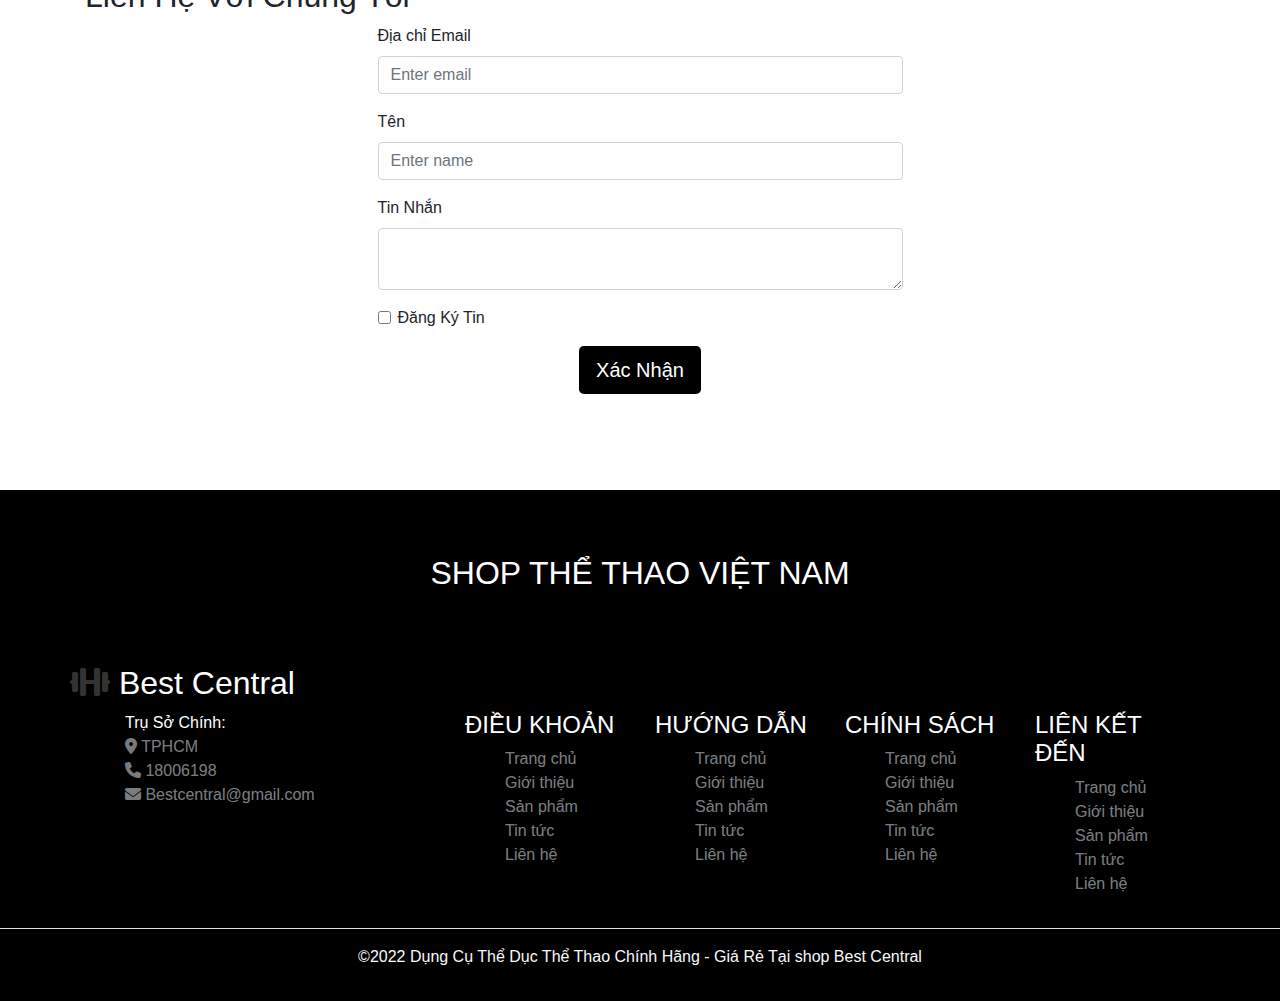
==== commit b8511aa7: "nhat up date" ====
--- a/html/index.html
+++ b/html/index.html
@@ -53,7 +53,7 @@
                 <div class="dropdown-divider"></div>
                 <a href="../html/pageBongRo.html" class="dropdown-item">DỤNG CỤ BÓNG RỔ</a>
                 <div class="dropdown-divider"></div>
-                <a href="../html/pageTennis.html" class="dropdown-item">DỤNG CỤ TENNIS</a>
+                <a href="../html/pageCauLong.html" class="dropdown-item">DỤNG CỤ CẦU LÔNG</a>
               </div>
             </li>
             <li class="nav-item">
@@ -68,7 +68,7 @@
               <i class="fa fa-search" aria-hidden="true"></i>
             </button>
             <li class="nav-item cart-text">
-              <a href="#" class="nav-link"><i class="fas fa-shopping-cart fa-2x"></i>2</a>
+              <a href="../html/giohang.html" class="nav-link"><i class="fas fa-shopping-cart fa-2x"></i>2</a>
             </li>
           </ul>
         </div>
@@ -193,8 +193,8 @@
   <!--Best Seller Products-->
   <div class="container-fluid" style="background: white;">
     <div class="row">
-      <div class="col-xs-12 col-sm-12 col-md-12 col-lg-12 ">
-        <h3 class="text-center">Sản Phẩm Nổi bật</h3>
+      <div class="col-xs-12 col-sm-12 col-md-12 col-lg-12 bg-dark">
+        <h6 class="text-center tieude">Sản Phẩm Nổi bật</h6>
       </div>
     </div>
     <!--row 1-->
@@ -211,73 +211,73 @@
       <div class="col-xs-12 col-sm-4 col-md-2 col-lg-2 col-small">
         <div class="hinh_anh">
           <a href="" data-toggle="modal" data-target="#modal2"><img width="180px" height="180px"
-              src="../img/oppo-a92-(2).jpg" alt="" class="img-responsive"></a>
+              src="../img/item-procduct_new/sanpham2.jpg" alt="" class="img-responsive"></a>
         </div>
         <div class="ten">
-          <span>Bộ Khung Gánh Tạ Đa Năng K8 NEW</span>
+          <h6>Bàn bóng bàn nhập khẩu DA-001 New</h6>
         </div>
         <div class="gia_khuyen_mai">
-          <small class="text-muted"><del>19,500,000 <sup>đ</sup></del></small>
-          <span>15,250,000<sup>đ</sup></span>
+          <small class="text-muted"><del>12,350,000 <sup>đ</sup></del></small>
+          <span> 9,500,000<sup>đ</sup></span>
         </div>
         <div class="danhgia_sodaban">
           <i class="fa-solid fa-star"></i><i class="fa-solid fa-star"></i><i class="fa-solid fa-star"></i><i
-            class="fa-solid fa-star"></i><i class="fa-solid fa-star"></i><small class="text-muted"> 1267 đã bán</small>
+            class="fa-solid fa-star"></i><i class="fa-solid fa-star"></i><small class="text-muted">1534 đã bán</small>
         </div>
         <hr class="net-gach">
         <div class="vanchuyen">
           <i class="fa-solid fa-truck" style="color: orangered;"></i> Vận chuyển toàn quốc
         </div>
-        <div class="btnmua">
-          <button type="button" class="">Mua</button>
+        <div class="btnmua text-center">
+          <button type="button" class="btn btn-outline-warning">Mua</button>
         </div>
       </div>
       <div class="col-xs-12 col-sm-4 col-md-2 col-lg-2 col-small">
         <div class="hinh_anh">
           <a href="" data-toggle="modal" data-target="#modal2"><img width="180px" height="180px"
-              src="../img/oppo-a92-(2).jpg" alt="" class="img-responsive"></a>
+              src="../img/item-procduct_new/sanpham3.jpg" alt="" class="img-responsive"></a>
         </div>
         <div class="ten">
-          <span>Bộ Khung Gánh Tạ Đa Năng K8 NEW</span>
+          <h6>Bàn bóng bàn Rainbow thi đấu</h6>
         </div>
         <div class="gia_khuyen_mai">
-          <small class="text-muted"><del>19,500,000 <sup>đ</sup></del></small>
-          <span>15,250,000<sup>đ</sup></span>
+          <small class="text-muted"><del>32,500,000<sup>đ</sup></del></small>
+          <span>25,500,000<sup>đ</sup></span>
         </div>
         <div class="danhgia_sodaban">
           <i class="fa-solid fa-star"></i><i class="fa-solid fa-star"></i><i class="fa-solid fa-star"></i><i
-            class="fa-solid fa-star"></i><i class="fa-solid fa-star"></i><small class="text-muted"> 1267 đã bán</small>
+            class="fa-solid fa-star"></i><i class="fa-solid fa-star"></i><small class="text-muted">283 đã bán</small>
         </div>
         <hr class="net-gach">
         <div class="vanchuyen">
           <i class="fa-solid fa-truck" style="color: orangered;"></i> Vận chuyển toàn quốc
         </div>
-        <div class="btnmua">
-          <button type="button" class="">Mua</button>
+        <div class="btnmua text-center">
+          <button type="button" class="btn btn-outline-warning">Mua</button>
         </div>
       </div>
       <div class="col-xs-12 col-sm-4 col-md-2 col-lg-2 col-small">
         <div class="hinh_anh">
           <a href="" data-toggle="modal" data-target="#modal2"><img width="180px" height="180px"
-              src="../img/oppo-a92-(2).jpg" alt="" class="img-responsive"></a>
+              src="../img/item-procduct_new/sanpham1.jpg" alt="" class="img-responsive"></a>
         </div>
         <div class="ten">
-          <span>Bộ Khung Gánh Tạ Đa Năng K8 NEW</span>
+          <h6>Xe Đạp Tập Thể Dục MAS-212</h6>
         </div>
         <div class="gia_khuyen_mai">
-          <small class="text-muted"><del>19,500,000 <sup>đ</sup></del></small>
-          <span>15,250,000<sup>đ</sup></span>
+          <small class="text-muted"><del>8,500,000 <sup>đ</sup></del></small>
+          <span>6,990,000<sup>đ</sup></span>
         </div>
         <div class="danhgia_sodaban">
           <i class="fa-solid fa-star"></i><i class="fa-solid fa-star"></i><i class="fa-solid fa-star"></i><i
-            class="fa-solid fa-star"></i><i class="fa-solid fa-star"></i><small class="text-muted"> 1267 đã bán</small>
+            class="fa-solid fa-star"></i><i class="fa-solid fa-star"></i><small class="text-muted">199 đã bán</small>
         </div>
         <hr class="net-gach">
         <div class="vanchuyen">
           <i class="fa-solid fa-truck" style="color: orangered;"></i> Vận chuyển toàn quốc
         </div>
-        <div class="btnmua">
-          <button type="button" class="">Mua</button>
+        <div class="btnmua text-center">
+          <button type="button" class="btn btn-outline-warning">Mua</button>
         </div>
       </div>
     </div>
@@ -287,7 +287,7 @@
       <div class="col-xs-12 col-sm-12 col-md-6 col-lg-6 col-big mb-2">
 
         <div class="hinh_anh">
-          <a href="" data-toggle="modal" data-target="#modal5"><img width="680px" height="290px"
+          <a href="" data-toggle="modal" data-target="#modal5"><img width="680px" height="500px"
               src="../img/banner-three.jpg" alt="" class="img-fluid"></a>
         </div>
       </div>
@@ -295,73 +295,73 @@
       <div class="col-xs-12 col-sm-4 col-md-2 col-lg-2 col-small">
         <div class="hinh_anh">
           <a href="" data-toggle="modal" data-target="#modal2"><img width="180px" height="180px"
-              src="../img/oppo-a92-(2).jpg" alt="" class="img-responsive"></a>
+              src="../img/item-procduct_new/sanpham6.jpg" alt="" class="img-responsive"></a>
         </div>
         <div class="ten">
-          <span>Bộ Khung Gánh Tạ Đa Năng K8 NEW</span>
+          <h6>Máy bắn cầu lông Siboasi B2000</h6>
         </div>
         <div class="gia_khuyen_mai">
-          <small class="text-muted"><del>19,500,000 <sup>đ</sup></del></small>
-          <span>15,250,000<sup>đ</sup></span>
+          <small class="text-muted"><del>3,680,000 <sup>đ</sup></del></small>
+          <span>3,330,000<sup>đ</sup></span>
         </div>
         <div class="danhgia_sodaban">
           <i class="fa-solid fa-star"></i><i class="fa-solid fa-star"></i><i class="fa-solid fa-star"></i><i
-            class="fa-solid fa-star"></i><i class="fa-solid fa-star"></i><small class="text-muted"> 1267 đã bán</small>
+            class="fa-solid fa-star"></i><i class="fa-solid fa-star"></i><small class="text-muted">104 đã bán</small>
         </div>
         <hr class="net-gach">
         <div class="vanchuyen">
           <i class="fa-solid fa-truck" style="color: orangered;"></i> Vận chuyển toàn quốc
         </div>
-        <div class="btnmua">
-          <button type="button" class="">Mua</button>
+        <div class="btnmua text-center">
+          <button type="button" class="btn btn-outline-warning">Mua</button>
         </div>
       </div>
       <div class="col-xs-12 col-sm-4 col-md-2 col-lg-2 col-small">
         <div class="hinh_anh">
           <a href="" data-toggle="modal" data-target="#modal2"><img width="180px" height="180px"
-              src="../img/oppo-a92-(2).jpg" alt="" class="img-responsive"></a>
+              src="../img/item-procduct_new/sanpham7.jpg" alt="" class="img-responsive"></a>
         </div>
         <div class="ten">
-          <span>Bộ Khung Gánh Tạ Đa Năng K8 NEW</span>
+          <h6>Trụ bóng rổ nhập khẩu thi đấu TT-501</h6>
         </div>
         <div class="gia_khuyen_mai">
-          <small class="text-muted"><del>19,500,000 <sup>đ</sup></del></small>
-          <span>15,250,000<sup>đ</sup></span>
+          <small class="text-muted"><del>30,500,000 <sup>đ</sup></del></small>
+          <span>26,400,000<sup>đ</sup></span>
         </div>
         <div class="danhgia_sodaban">
           <i class="fa-solid fa-star"></i><i class="fa-solid fa-star"></i><i class="fa-solid fa-star"></i><i
-            class="fa-solid fa-star"></i><i class="fa-solid fa-star"></i><small class="text-muted"> 1267 đã bán</small>
+            class="fa-solid fa-star"></i><i class="fa-solid fa-star"></i><small class="text-muted">846 đã bán</small>
         </div>
         <hr class="net-gach">
         <div class="vanchuyen">
           <i class="fa-solid fa-truck" style="color: orangered;"></i> Vận chuyển toàn quốc
         </div>
-        <div class="btnmua">
-          <button type="button" class="">Mua</button>
+        <div class="btnmua text-center">
+          <button type="button" class="btn btn-outline-warning">Mua</button>
         </div>
       </div>
       <div class="col-xs-12 col-sm-4 col-md-2 col-lg-2 col-small">
         <div class="hinh_anh">
           <a href="" data-toggle="modal" data-target="#modal2"><img width="180px" height="180px"
-              src="../img/oppo-a92-(2).jpg" alt="" class="img-responsive"></a>
+              src="../img/item-procduct_new/sanpham8.jpg" alt="" class="img-responsive"></a>
         </div>
         <div class="ten">
-          <span>Bộ Khung Gánh Tạ Đa Năng K8 NEW</span>
+          <h6>Trụ bóng rổ BS 827 (801827)</h6>
         </div>
         <div class="gia_khuyen_mai">
-          <small class="text-muted"><del>19,500,000 <sup>đ</sup></del></small>
-          <span>15,250,000<sup>đ</sup></span>
+          <small class="text-muted"><del>26,500,000 <sup>đ</sup></del></small>
+          <span>21,500,000<sup>đ</sup></span>
         </div>
         <div class="danhgia_sodaban">
           <i class="fa-solid fa-star"></i><i class="fa-solid fa-star"></i><i class="fa-solid fa-star"></i><i
-            class="fa-solid fa-star"></i><i class="fa-solid fa-star"></i><small class="text-muted"> 1267 đã bán</small>
+            class="fa-solid fa-star"></i><i class="fa-solid fa-star"></i><small class="text-muted">786 đã bán</small>
         </div>
         <hr class="net-gach">
         <div class="vanchuyen">
           <i class="fa-solid fa-truck" style="color: orangered;"></i> Vận chuyển toàn quốc
         </div>
-        <div class="btnmua">
-          <button type="button" class="">Mua</button>
+        <div class="btnmua text-center">
+          <button type="button" class="btn btn-outline-warning">Mua</button>
         </div>
       </div>
     </div>
@@ -624,12 +624,6 @@
               </a>
             </ul>
           </div>
-          <div class="icon-cty justify-content-center">
-            <a href="" class="logo-face"><i class="fa-brands fa-facebook-messenger"></i></a>
-            <a href="" class="logo-twitter"><i class="fab fa-twitter fa-2x"></i></a>
-            <a href="" class="logo-insta"><i class="fa-brands fa-stack-overflow"></i></a>
-          </div>
-
         </div>
         <div class="col-md-2 col-sm-6">
           <div class="widget-item">
@@ -710,7 +704,7 @@
         </div>
         <div class="col-md-2 col-sm-6">
           <div class="widget-item">
-            <h4 class="widget-title">LIÊN KẾT</h4>
+            <h4 class="widget-title">LIÊN KẾT ĐẾN</h4>
             <!-- End .widget-title -->
             <ul class="widget-menu">
 
@@ -736,8 +730,7 @@
         </div>
       </div>
     </div>
-    </div>
-    </div>
+  
     <div class="copyright text-center py-3 border-top text-light">
       <p>
         &copy;2022 Dụng Cụ Thể Dục Thể Thao Chính Hãng - Giá Rẻ Tại shop
@@ -779,6 +772,279 @@
         </div>
       </div>
     </div>
+
+
+      <!-- modal 1 -->
+      <div id="modal1" class="modal fade" role="dialog">
+        <div class="modal-dialog">
+      
+          <!-- Modal content-->
+          <div class="modal-content">
+            <div class="modal-header">
+              <button type="button" class="close" data-dismiss="modal">&times;</button>
+              <h4 class="modal-title">Chi Tiết Sản Phẩm</h4>
+            </div>
+            <div class="modal-body">
+                <h4 style="color: blue;">Samsung Galaxy S20</h4>
+                <div class="gia">
+                    <strong>16.990.000₫</strong>
+                </div>
+                <br>
+                <img src="../img/samsung/ss1.jpg" alt="" class="img-responsive">
+                <br>
+                <img src="../img/samsung/ss2.jpg" alt="" class="img-responsive">
+                <br>
+                <img src="../img/samsung/ss3.jpg" alt="" class="img-responsive">
+                <br>
+                <img src="../img/samsung/ss4.jpg" alt="" class="img-responsive">
+                <br>
+                <img src="../img/samsung/ss5.jpg" alt="" class="img-responsive">
+            </div>
+            <div class="modal-footer">
+              <button type="button" class="btn btn-default" data-dismiss="modal">Đóng</button>
+            </div>
+          </div>
+      
+        </div>
+    </div>
+    <!-- end modal 1 -->
+     <!-- modal 2-->
+     <div id="modal2" class="modal fade" role="dialog">
+        <div class="modal-dialog">
+      
+          <!-- Modal content-->
+          <div class="modal-content">
+            <div class="modal-header">
+              <button type="button" class="close" data-dismiss="modal">&times;</button>
+              <h4 class="modal-title">Chi Tiết Sản Phẩm</h4>
+            </div>
+            <div class="modal-body">
+                <h4 style="color: blue;">Oppo A92</h4>
+                <div class="gia">
+                    <strong>6.490.000₫</strong>
+                </div>
+                <br>
+                <img src="../img/oppo/op1.jpg" alt="" class="img-responsive">
+                <br>
+                <img src="../img/oppo/op2.jpg" alt="" class="img-responsive">
+                <br>
+                <img src="../img/oppo/op3.jpg" alt="" class="img-responsive">
+                <br>
+                <img src="../img/oppo/op4.jpg" alt="" class="img-responsive">
+                <br>
+                <img src="../img/oppo/op5.jpg" alt="" class="img-responsive">
+            </div>
+            <div class="modal-footer">
+              <button type="button" class="btn btn-default" data-dismiss="modal">Đóng</button>
+            </div>
+          </div>
+      
+        </div>
+    </div>
+    <!-- end modal 2-->
+     <!-- modal 3 -->
+     <div id="modal3" class="modal fade" role="dialog">
+        <div class="modal-dialog">
+      
+          <!-- Modal content-->
+          <div class="modal-content">
+            <div class="modal-header">
+              <button type="button" class="close" data-dismiss="modal">&times;</button>
+              <h4 class="modal-title">Chi Tiết Sản Phẩm</h4>
+            </div>
+            <div class="modal-body">
+                <h4 style="color: blue;">Xiaomi Redmi 9</h4>
+                <div class="gia">
+                    <strong>3.490.000₫</strong>
+                </div>
+                <br>
+                <img src="../img/xiaomi/xi1.jpg" alt="" class="img-responsive">
+                <br>
+                <img src="../img/xiaomi/xi2.jpg" alt="" class="img-responsive">
+                <br>
+                <img src="../img/xiaomi/xi3.jpg" alt="" class="img-responsive">
+                <br>
+                <img src="../img/xiaomi/xi4.jpg" alt="" class="img-responsive">
+                <br>
+                <img src="../img/xiaomi/xi5.jpg" alt="" class="img-responsive">
+            </div>
+            <div class="modal-footer">
+              <button type="button" class="btn btn-default" data-dismiss="modal">Đóng</button>
+            </div>
+          </div>
+      
+        </div>
+    </div>
+    <!-- end modal 3 -->
+     <!-- modal 4 -->
+     <div id="modal4" class="modal fade" role="dialog">
+        <div class="modal-dialog">
+      
+          <!-- Modal content-->
+          <div class="modal-content">
+            <div class="modal-header">
+              <button type="button" class="close" data-dismiss="modal">&times;</button>
+              <h4 class="modal-title">Chi Tiết Sản Phẩm</h4>
+            </div>
+            <div class="modal-body">
+                <h4 style="color: blue;">Iphone 11 64G</h4>
+                <div class="gia">
+                    <strong>20.990.000₫</strong>
+                </div>
+                <br>
+                <img src="../img/iphone/i1.jpg" alt="" class="img-responsive">
+                <br>
+                <img src="../img/iphone/i2.jpg" alt="" class="img-responsive">
+                <br>
+                <img src="../img/iphone/i3.jpg" alt="" class="img-responsive">
+                <br>
+                <img src="../img/iphone/i4.jpg" alt="" class="img-responsive">
+                <br>
+                <img src="../img/iphone/i5.jpg" alt="" class="img-responsive">
+            </div>
+            <div class="modal-footer">
+              <button type="button" class="btn btn-default" data-dismiss="modal">Đóng</button>
+            </div>
+          </div>
+      
+        </div>
+    </div>
+    <!-- end modal 4 -->
+     <!-- modal 5 -->
+     <div id="modal5" class="modal fade" role="dialog">
+        <div class="modal-dialog">
+      
+          <!-- Modal content-->
+          <div class="modal-content">
+            <div class="modal-header">
+              <button type="button" class="close" data-dismiss="modal">&times;</button>
+              <h4 class="modal-title">Chi Tiết Sản Phẩm</h4>
+            </div>
+            <div class="modal-body">
+                <h4 style="color: blue;">Oppo A52</h4>
+                <div class="gia">
+                    <strong>5.990.000₫</strong>
+                </div>
+                <br>
+                <img src="../img/oppo/op6.jpg" alt="" class="img-responsive">
+                <br>
+                <img src="../img/oppo/op7.jpg" alt="" class="img-responsive">
+                <br>
+                <img src="../img/oppo/op8.jpg" alt="" class="img-responsive">
+                <br>
+                <img src="../img/oppo/op9.jpg" alt="" class="img-responsive">
+                <br>
+                <img src="../img/oppo/op10.jpg" alt="" class="img-responsive">
+            </div>
+            <div class="modal-footer">
+              <button type="button" class="btn btn-default" data-dismiss="modal">Đóng</button>
+            </div>
+          </div>
+      
+        </div>
+    </div>
+    <!-- end modal 5 -->
+     <!-- modal 6 -->
+     <div id="modal6" class="modal fade" role="dialog">
+        <div class="modal-dialog">
+      
+          <!-- Modal content-->
+          <div class="modal-content">
+            <div class="modal-header">
+              <button type="button" class="close" data-dismiss="modal">&times;</button>
+              <h4 class="modal-title">Chi Tiết Sản Phẩm</h4>
+            </div>
+            <div class="modal-body">
+                <h4 style="color: blue;">Samsung Galaxy A21s</h4>
+                <div class="gia">
+                    <strong>5.690.000₫</strong>
+                </div>
+                <br>
+                <img src="../img/samsung/ss6.jpg" alt="" class="img-responsive">
+                <br>
+                <img src="../img/samsung/ss7.jpg" alt="" class="img-responsive">
+                <br>
+                <img src="../img/samsung/ss8.jpg" alt="" class="img-responsive">
+                <br>
+                <img src="../img/samsung/ss9.jpg" alt="" class="img-responsive">
+                <br>
+                <img src="../img/samsung/ss10.jpg" alt="" class="img-responsive">
+            </div>
+            <div class="modal-footer">
+              <button type="button" class="btn btn-default" data-dismiss="modal">Đóng</button>
+            </div>
+          </div>
+      
+        </div>
+    </div>
+    <!-- end modal 6 -->
+     <!-- modal 7 -->
+     <div id="modal7" class="modal fade" role="dialog">
+        <div class="modal-dialog">
+      
+          <!-- Modal content-->
+          <div class="modal-content">
+            <div class="modal-header">
+              <button type="button" class="close" data-dismiss="modal">&times;</button>
+              <h4 class="modal-title">Chi Tiết Sản Phẩm</h4>
+            </div>
+            <div class="modal-body">
+                <h4 style="color: blue;">Realme 6i</h4>
+                <div class="gia">
+                    <strong>4.600.000₫</strong>
+                </div>
+                <br>
+                <img src="../img/realme/re1.jpg" alt="" class="img-responsive">
+                <br>
+                <img src="../img/realme/re2.jpg"" alt="" class="img-responsive">
+                <br>
+                <img src="../img/realme/re3.jpg"" alt="" class="img-responsive">
+                <br>
+                <img src="../img/realme/re4.jpg"" alt="" class="img-responsive">
+                <br>
+                <img src="../img/realme/re5.jpg"" alt="" class="img-responsive">
+            </div>
+            <div class="modal-footer">
+              <button type="button" class="btn btn-default" data-dismiss="modal">Đóng</button>
+            </div>
+          </div>
+      
+        </div>
+    </div>
+    <!-- end modal 7 -->
+     <!-- modal 8 -->
+     <div id="modal8" class="modal fade" role="dialog">
+        <div class="modal-dialog">
+      
+          <!-- Modal content-->
+          <div class="modal-content">
+            <div class="modal-header">
+              <button type="button" class="close" data-dismiss="modal">&times;</button>
+              <h4 class="modal-title">Chi Tiết Sản Phẩm</h4>
+            </div>
+            <div class="modal-body">
+                <h4 style="color: blue;">Vsmart Active 3</h4>
+                <div class="gia">
+                    <strong>3.990.000₫</strong>
+                </div>
+                <br>
+                <img src="../img/vsmart/vs1.jpg" alt="" class="img-responsive">
+                <br>
+                <img src="../img/vsmart/vs2.jpg" alt="" class="img-responsive">
+                <br>
+                <img src="../img/vsmart/vs3.jpg" alt="" class="img-responsive">
+                <br>
+                <img src="../img/vsmart/vs4.jpg" alt="" class="img-responsive">
+                <br>
+                <img src="../img/vsmart/vs5.jpg" alt="" class="img-responsive">
+            </div>
+            <div class="modal-footer">
+              <button type="button" class="btn btn-default" data-dismiss="modal">Đóng</button>
+            </div>
+          </div>
+      
+        </div>
+    </div>
   </footer>
 
   <!-- chuyển slide -->
--- a/css/style.css
+++ b/css/style.css
@@ -1,174 +1,226 @@
-body{
-    font-family: 'Poppins', sans-serif;
-    position: relative;
-}
+body {
+  font-family: 'Poppins', sans-serif;
+  position: relative;
+}
+
 /*=====Navbar===========*/
-header{
+header {
   position: fixed;
   z-index: 16;
   width: 100%;
 }
-.login-signup a{
+
+.login-signup a {
   color: #fff !important;
   text-decoration: none;
 }
-.login-signup a:hover{
+
+.login-signup a:hover {
   color: red !important;
   text-decoration: none;
 }
-.navbar-brand{
+
+.navbar-brand {
   font-size: 200% !important;
 
 }
-.navbar .nav-link{
-    font-size: 14px;
-    text-transform: uppercase;
-    padding-left: 16px !important;
-    padding-right: 16px !important;
-}
-.navbar-toggler{
-    outline: none !important;
-}
-.bg-black{
-    background: #000;
-}
-.cart-text a{
+
+.navbar .nav-link {
+  font-size: 14px;
+  text-transform: uppercase;
+  padding-left: 16px !important;
+  padding-right: 16px !important;
+}
+
+.navbar-toggler {
+  outline: none !important;
+}
+
+.bg-black {
+  background: #000;
+}
+
+.cart-text a {
   color: yellow !important;
 }
-.cart-text a:hover{
+
+.cart-text a:hover {
   color: red !important;
 }
-.navbar-form{
+
+.navbar-form {
   width: 30%;
 }
+
 /*=========Slider Section ============*/
-.carousel-item{
-    height: 600px;
-    margin-top: 106px;
-}
-.carousel-image-1{
-    background:linear-gradient(rgba(0,0,0,0.3),rgba(0,0,0,0.4)), 
+.carousel-item {
+  height: 600px;
+  margin-top: 106px;
+}
+
+.carousel-image-1 {
+  background: linear-gradient(rgba(0, 0, 0, 0.3), rgba(0, 0, 0, 0.4)),
     url('../img/banner-bongro.jpg');
-    background-size: cover;
-}
-.carousel-image-2{
-    background:linear-gradient(rgba(0,0,0,0.3),rgba(0,0,0,0.4)),
-     url('../img/banner-xedap-sport=.jpg');
-    background-size: cover;
-}
-.carousel-image-3{
-    background: linear-gradient(rgba(0,0,0,0.3),rgba(0,0,0,0.4)),
-     url('../img/bannerbanbongban.jpg');
-    background-size: cover;
-}
-.h-color{
-    color:#fff;
-
-}
-.btn-color{
-    background: #000;
-    color: #fff;
-}
-.btn-color:hover{
-    color: #fff;
-}
-
-  .slide-btn {
-    display: inline-block;
-    vertical-align: middle;
-    transform: perspective(1px) translateZ(0);
-    box-shadow: 0 0 1px rgba(0, 0, 0, 0);
-  }
- 
-  /*=========End of Slider=====*/
-  /*======Service Section=====*/
-  .service-icon{
-      display: inline-block;
-      font-size: 32px;
-      margin-bottom: 16px;
-      color: rgb(0, 89, 255);
-      padding: 8px 16px;
-  }
-  /*======End of Service Section====*/
-  /*=======Products section=======*/
-.products-first{
+  background-size: cover;
+}
+
+.carousel-image-2 {
+  background: linear-gradient(rgba(0, 0, 0, 0.3), rgba(0, 0, 0, 0.4)),
+    url('../img/banner-xedap-sport=.jpg');
+  background-size: cover;
+}
+
+.carousel-image-3 {
+  background: linear-gradient(rgba(0, 0, 0, 0.3), rgba(0, 0, 0, 0.4)),
+    url('../img/bannerbanbongban.jpg');
+  background-size: cover;
+}
+
+.h-color {
+  color: #fff;
+
+}
+
+.btn-color {
+  background: #000;
+  color: #fff;
+}
+
+.btn-color:hover {
+  color: #fff;
+}
+
+.slide-btn {
+  display: inline-block;
+  vertical-align: middle;
+  transform: perspective(1px) translateZ(0);
+  box-shadow: 0 0 1px rgba(0, 0, 0, 0);
+}
+
+/*=========End of Slider=====*/
+/*======Service Section=====*/
+.service-icon {
+  display: inline-block;
+  font-size: 32px;
+  margin-bottom: 16px;
+  color: rgb(0, 89, 255);
+  padding: 8px 16px;
+}
+
+/*======End of Service Section====*/
+/*=======Products section=======*/
+
+.tieude{
+  color: #fff;
+  font-size: 40px;
+  justify-content: center;
+  margin-top: 5px;
+}
+.col-small .gia_khuyen_mai span{
+
+  color: red;
+}
+
+.col-small .danhgia_sodaban i{
+
+  color: yellow;
+}
+
+
+.product-title {
+  color: #fff;
+}
+
+
+.card-text {
+  align-items: center;
+}
+
+.products-second {
   background-color: antiquewhite;
   padding-bottom: 30px;
 }
- .products-first h2 {
+
+.products-second h2 {
   font-size: 40px;
   color: #fff;
   justify-content: center;
- }
- .products-first img{
-   width: 80%;
-   height: 120px;
-   margin: 20px;
-   justify-items: center;
- }
- .products-first h6{
-   font-weight: bold;
-   color: #333;
-   text-align: center;
-   font-size: 15px;
-
- }
-  .product-title{
-    color: #fff;
-  }
-  .products-first p span{
-    color: red;
-  }
-  .products-first p i{
-    color: yellow;
-  }
-  .card-text{
-    align-items: center;
-  }
-
-  .products-second{
-    background-color: antiquewhite;
-    padding-bottom: 30px;
-  }
-   .products-second h2 {
-    font-size: 40px;
-    color: #fff;
-    justify-content: center;
-    margin-top: 60px;
-   }
-   .products-second img{
-     width: 170px;
-     height: 120;
-     margin-top: 15px;
-     margin-bottom: 20px;
-     justify-items: center;
-   }
-   .products-second h6{
-     font-weight: bold;
-     color: #333;
-     text-align: center;
-     font-size: 15px;
-  
-   }
-
-    .products-second p span{
-      color: red;
-    }
-    .products-second p i{
-      color: yellow;
-    }
-    .click-buy{
-      width: 30% !important;
-    margin-left: -100px !important;
-    }
-
+  margin-top: 60px;
+}
+
+.products-second img {
+  width: 170px;
+  height: 120;
+  margin-top: 15px;
+  margin-bottom: 20px;
+  justify-items: center;
+}
+
+.products-second h6 {
+  font-weight: bold;
+  color: #333;
+  text-align: center;
+  font-size: 15px;
+
+}
+
+.products-second p span {
+  color: red;
+}
+
+.products-second p i {
+  color: yellow;
+}
+
+.click-buy {
+  width: 30% !important;
+  margin-left: -100px !important;
+}
+
+.col-small {
+  border: 1px solid lightgray;
+  transition: all 0.5s;
+  height: 450px;
+  padding: 10px;
+}
+
+.col-small:hover {
+  cursor: pointer;
+}
+
+.col-small:hover {
+  border: 1px solid #337ab7;
+  border-radius: 10px;
+}
+
+.col-small:hover img {
+  padding: 5px;
+}
+
+.col-small:hover .ten {
+  color: #5151f3;
+}
+
+.col-small:hover button {
+  color: white;
+  background: #f76b1c;
+}
+
+.col-big:hover {
+  cursor: pointer;
+}
+
+.col-big:hover {
+  border: 1px solid #337ab7;
+  border-radius: 10px;
+}
 
 /* Grow Shadow */
 
 
 /* End of Best Seller==*/
 /*Contact us */
-.btn-color{
+.btn-color {
   background: #000;
   color: #fff;
 }
@@ -178,42 +230,29 @@
 
 
 /*==Footer===*/
-.footer{
-  background: #000;
-  color: #fff;
-}
+.footer {
+  background: #000;
+  color: #fff;
+}
+
 ul.menu-foot {
   list-style-type: none;
 }
-ul.menu-foot a{
+
+ul.menu-foot a {
   text-decoration: none;
   color: rgba(240, 248, 255, 0.527);
 }
-.widget-menu{
+
+.widget-menu {
   list-style-type: none;
 }
-ul.widget-menu a{
+
+ul.widget-menu a {
   text-decoration: none;
   color: rgba(240, 248, 255, 0.527);
 }
-.fab{
+
+.fab {
   padding-left: 10px;
-}
-.icon-cty a.logo-face{
-  color: #fff;
-}
-.icon-cty a.logo-face:hover{
-  color: #4267b2;
-}
-.icon-cty a.logo-insta{
-  color: #fff;
-}
-.icon-cty a.logo-insta:hover{
-  color: #BC2A8D;
-}
-.icon-cty a.logo-twitter{
-  color: #fff;
-}
-.icon-cty a.logo-twitter:hover{
-  color: #1DA1F2;
-}
+}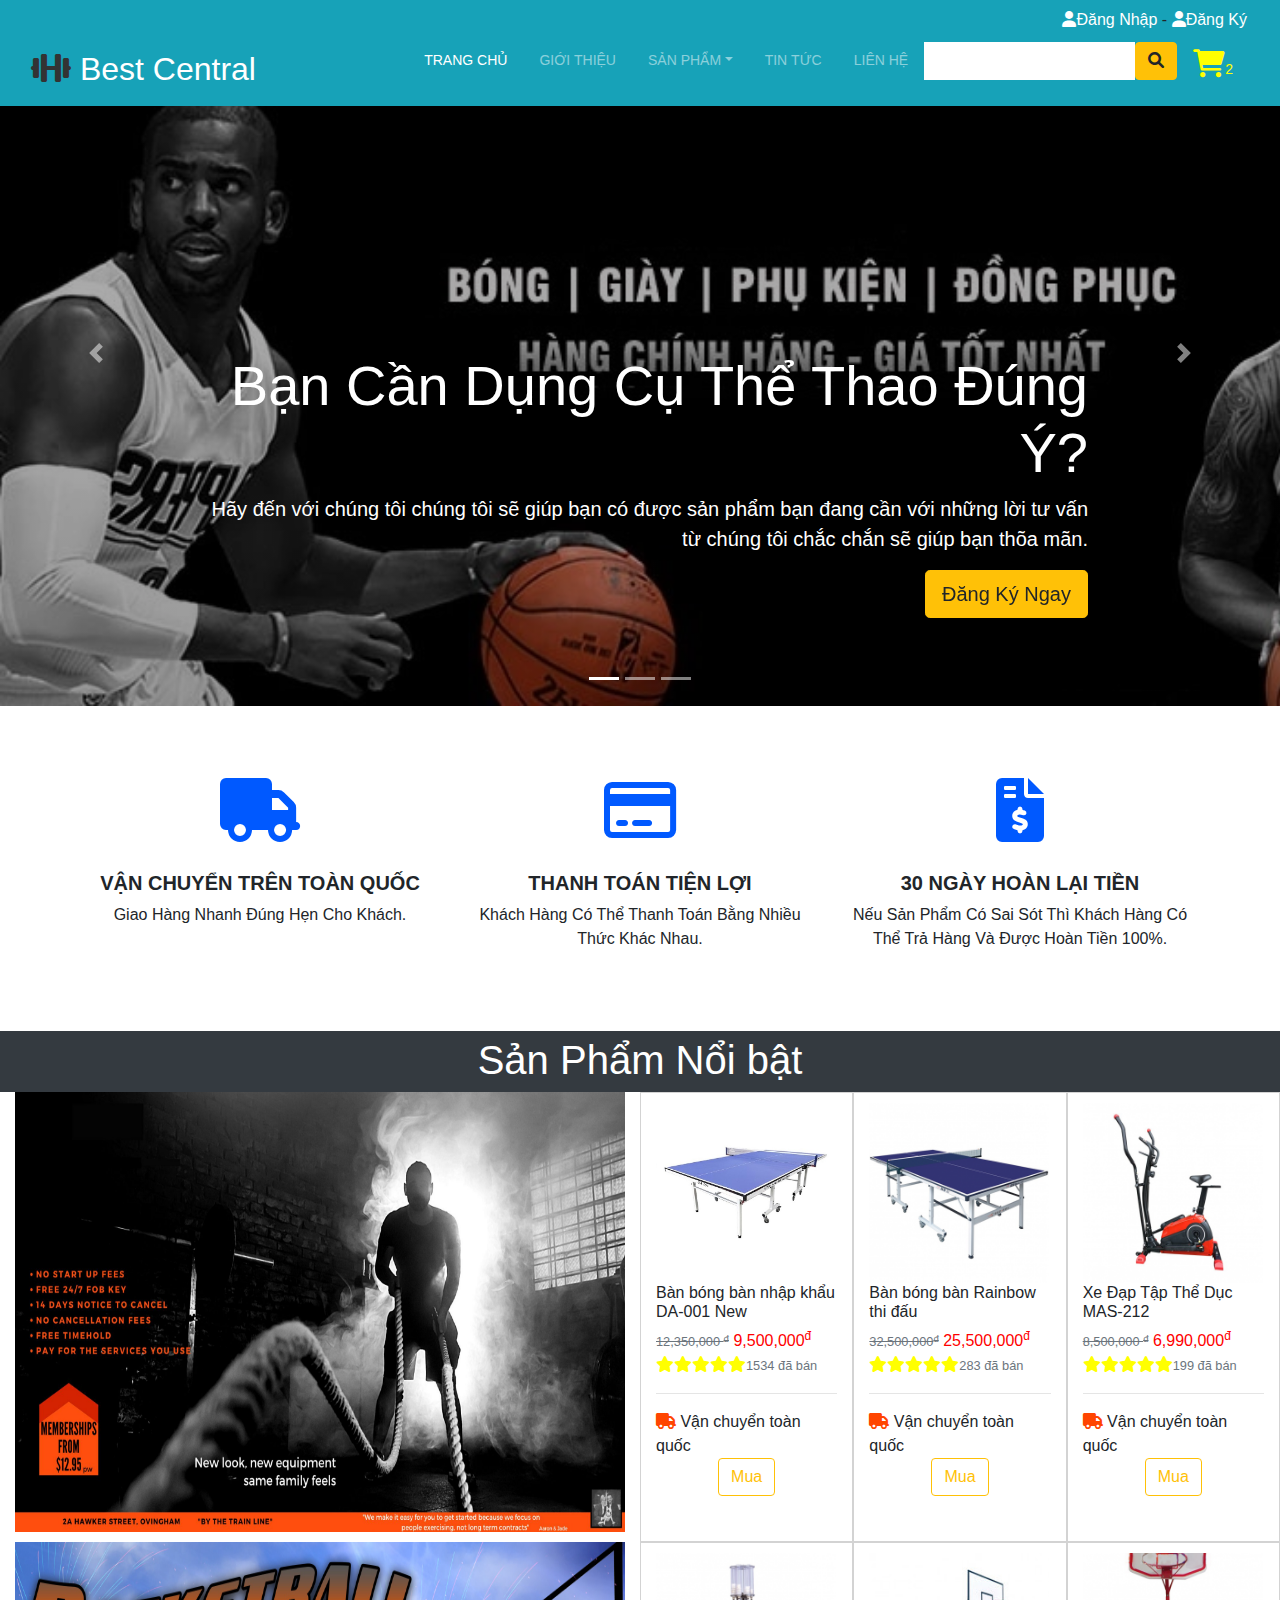
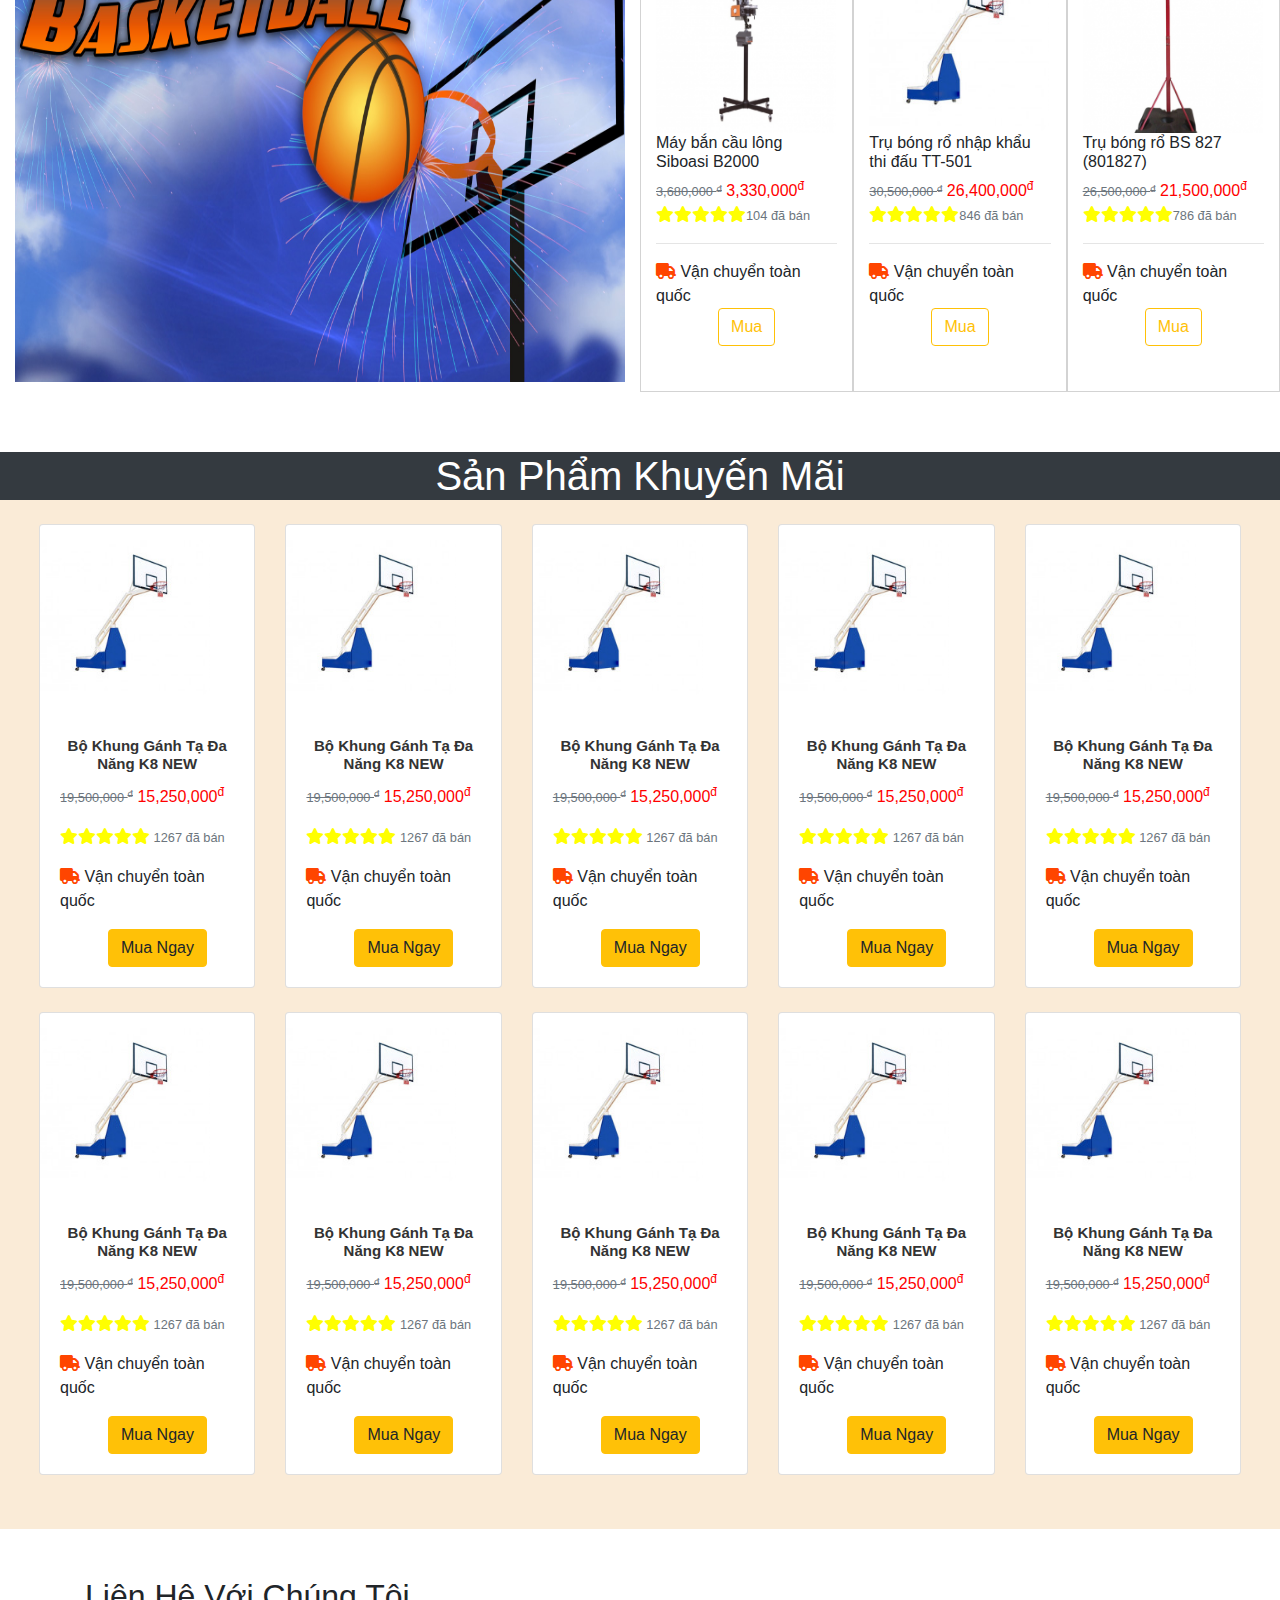
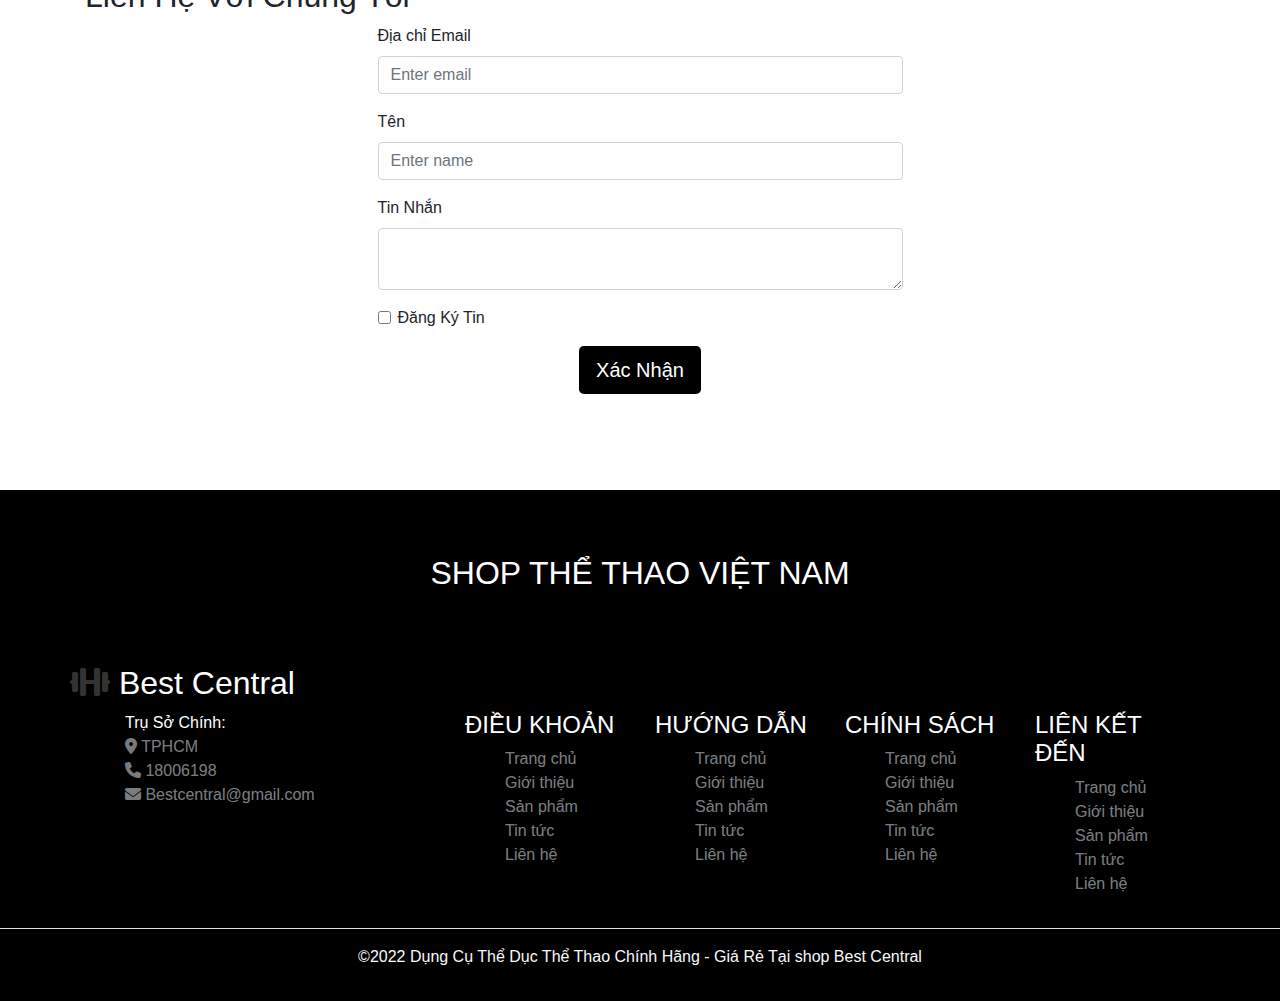
==== commit 9dbb1ee9: "nhat up ma" ====
--- a/html/index.html
+++ b/html/index.html
@@ -97,7 +97,7 @@
                 bạn đang cần với những lời tư vấn từ chúng tôi chắc chắn sẽ
                 giúp bạn thõa mãn.
               </p>
-              <a href="#" class="btn btn-warning slide-btn btn-lg">Đăng Ký Ngay</a>
+              <a href="../html/dangky.html" class="btn btn-warning slide-btn btn-lg">Đăng Ký Ngay</a>
             </div>
           </div>
         </div>
@@ -112,7 +112,7 @@
                 Shop chúng tôi có đủ các loại máy chạy và các sản phẩm khác có
                 thể giúp bạn đạt được mong muốn đó .
               </p>
-              <a href="#" class="btn btn-color slide-btn btn-lg">Tìm Hiểu Thêm</a>
+              <a href="../html/pageBikeSport.html" class="btn btn-color slide-btn btn-lg">Tìm Hiểu Thêm</a>
             </div>
           </div>
         </div>
@@ -127,7 +127,7 @@
                 Hãy theo chân chúng tôi với cá sản phẩm hiện có tại shop chắc
                 chắn rằng chúng tôi có thể giúp bạn.
               </p>
-              <a href="#" class="btn btn-color slide-btn btn-lg">Tìm Hiểu Thêm</a>
+              <a href="../html/pageBongBan.html" class="btn btn-color slide-btn btn-lg">Tìm Hiểu Thêm</a>
             </div>
           </div>
         </div>
@@ -204,14 +204,14 @@
 
         <div class="hinh_anh">
           <a href="" data-toggle="modal" data-target="#modal1"><img width="680px" height="200px"
-              src="../img/bannersecond.jpg" alt="" class="img-fluid"></a>
+              src="../img/banner-trangchu/bannersecond.jpg" alt="" class="img-fluid"></a>
         </div>
       </div>
 
       <div class="col-xs-12 col-sm-4 col-md-2 col-lg-2 col-small">
         <div class="hinh_anh">
           <a href="" data-toggle="modal" data-target="#modal2"><img width="180px" height="180px"
-              src="../img/item-procduct_new/sanpham2.jpg" alt="" class="img-responsive"></a>
+              src="../img/banner-trangchu/item1/GD_SP1/Ban-dong-a-DA-004-4.jpg" alt="" class="img-responsive"></a>
         </div>
         <div class="ten">
           <h6>Bàn bóng bàn nhập khẩu DA-001 New</h6>
@@ -287,8 +287,8 @@
       <div class="col-xs-12 col-sm-12 col-md-6 col-lg-6 col-big mb-2">
 
         <div class="hinh_anh">
-          <a href="" data-toggle="modal" data-target="#modal5"><img width="680px" height="500px"
-              src="../img/banner-three.jpg" alt="" class="img-fluid"></a>
+          <a href="" data-toggle="modal" data-target="#modal5"><img width="680px" height="700px"
+              src="../img/banner-trangchu/banner-three.jpg" alt="" class="img-fluid"></a>
         </div>
       </div>
 
@@ -371,83 +371,83 @@
     <h2 class="row justify-content-center bg-dark">Sản Phẩm Khuyến Mãi</h2>
     <div class="card-deck m-4 product">
       <div class="card">
-        <img class="card-img-top img-fluid" src="../img/item-procduct_new/sanpham7.jpg" alt="Card image cap" />
-        <div class="card-body">
-          <h6 class="card-title">Bộ Khung Gánh Tạ Đa Năng K8 NEW</h6>
-          <p class="card-text">
-            <small class="text-muted"><del>19,500,000 <sup>đ</sup></del></small>
-            <span>15,250,000<sup>đ</sup></span>
-          </p>
-          <p class="card-text">
-            <i class="fa-solid fa-star"></i><i class="fa-solid fa-star"></i><i class="fa-solid fa-star"></i><i
-              class="fa-solid fa-star"></i><i class="fa-solid fa-star"></i><small class="text-muted"> 1267 đã
-              bán</small>
-          </p>
-          <p class="card-text">
-            <i class="fa-solid fa-truck" style="color: orangered;"></i> Vận chuyển toàn quốc
-          </p>
-          <button class="btn btn-warning ml-5 button-responsive">Mua Ngay</button>
-        </div>
-      </div>
-      <div class="card">
-        <img class="card-img-top img-fluid" src="../img/item-procduct_new/sanpham7.jpg" alt="Card image cap" />
-        <div class="card-body">
-          <h6 class="card-title">Bộ Khung Gánh Tạ Đa Năng K8 NEW</h6>
-          <p class="card-text">
-            <small class="text-muted"><del>19,500,000 <sup>đ</sup></del></small>
-            <span>15,250,000<sup>đ</sup></span>
-          </p>
-          <p class="card-text">
-            <i class="fa-solid fa-star"></i><i class="fa-solid fa-star"></i><i class="fa-solid fa-star"></i><i
-              class="fa-solid fa-star"></i><i class="fa-solid fa-star"></i><small class="text-muted"> 1267 đã
-              bán</small>
-          </p>
-          <p class="card-text">
-            <i class="fa-solid fa-truck" style="color: orangered;"></i> Vận chuyển toàn quốc
-          </p>
-          <button class="btn btn-warning ml-5 button-responsive">Mua Ngay</button>
-        </div>
-      </div>
-      <div class="card">
-        <img class="card-img-top img-fluid" src="../img/item-procduct_new/sanpham7.jpg" alt="Card image cap" />
-        <div class="card-body">
-          <h6 class="card-title">Bộ Khung Gánh Tạ Đa Năng K8 NEW</h6>
-          <p class="card-text">
-            <small class="text-muted"><del>19,500,000 <sup>đ</sup></del></small>
-            <span>15,250,000<sup>đ</sup></span>
-          </p>
-          <p class="card-text">
-            <i class="fa-solid fa-star"></i><i class="fa-solid fa-star"></i><i class="fa-solid fa-star"></i><i
-              class="fa-solid fa-star"></i><i class="fa-solid fa-star"></i><small class="text-muted"> 1267 đã
-              bán</small>
-          </p>
-          <p class="card-text">
-            <i class="fa-solid fa-truck" style="color: orangered;"></i> Vận chuyển toàn quốc
-          </p>
-          <button class="btn btn-warning ml-5 button-responsive">Mua Ngay</button>
-        </div>
-      </div>
-      <div class="card">
-        <img class="card-img-top img-fluid" src="../img/item-procduct_new/sanpham7.jpg" alt="Card image cap" />
-        <div class="card-body">
-          <h6 class="card-title">Bộ Khung Gánh Tạ Đa Năng K8 NEW</h6>
-          <p class="card-text">
-            <small class="text-muted"><del>19,500,000 <sup>đ</sup></del></small>
-            <span>15,250,000<sup>đ</sup></span>
-          </p>
-          <p class="card-text">
-            <i class="fa-solid fa-star"></i><i class="fa-solid fa-star"></i><i class="fa-solid fa-star"></i><i
-              class="fa-solid fa-star"></i><i class="fa-solid fa-star"></i><small class="text-muted"> 1267 đã
-              bán</small>
-          </p>
-          <p class="card-text">
-            <i class="fa-solid fa-truck" style="color: orangered;"></i> Vận chuyển toàn quốc
-          </p>
-          <button class="btn btn-warning ml-5 button-responsive">Mua Ngay</button>
-        </div>
-      </div>
-      <div class="card">
-        <img class="card-img-top img-fluid" src="../img/item-procduct_new/sanpham7.jpg" alt="Card image cap" />
+        <img class="card-img-top img-reponsive" src="../img/item-procduct_new/sanpham7.jpg" alt="Card image cap" />
+        <div class="card-body">
+          <h6 class="card-title">Bộ Khung Gánh Tạ Đa Năng K8 NEW</h6>
+          <p class="card-text">
+            <small class="text-muted"><del>19,500,000 <sup>đ</sup></del></small>
+            <span>15,250,000<sup>đ</sup></span>
+          </p>
+          <p class="card-text">
+            <i class="fa-solid fa-star"></i><i class="fa-solid fa-star"></i><i class="fa-solid fa-star"></i><i
+              class="fa-solid fa-star"></i><i class="fa-solid fa-star"></i><small class="text-muted"> 1267 đã
+              bán</small>
+          </p>
+          <p class="card-text">
+            <i class="fa-solid fa-truck" style="color: orangered;"></i> Vận chuyển toàn quốc
+          </p>
+          <button class="btn btn-warning ml-5 button-responsive">Mua Ngay</button>
+        </div>
+      </div>
+      <div class="card">
+        <img class="card-img-top img-reponsive" src="../img/item-procduct_new/sanpham7.jpg" alt="Card image cap" />
+        <div class="card-body">
+          <h6 class="card-title">Bộ Khung Gánh Tạ Đa Năng K8 NEW</h6>
+          <p class="card-text">
+            <small class="text-muted"><del>19,500,000 <sup>đ</sup></del></small>
+            <span>15,250,000<sup>đ</sup></span>
+          </p>
+          <p class="card-text">
+            <i class="fa-solid fa-star"></i><i class="fa-solid fa-star"></i><i class="fa-solid fa-star"></i><i
+              class="fa-solid fa-star"></i><i class="fa-solid fa-star"></i><small class="text-muted"> 1267 đã
+              bán</small>
+          </p>
+          <p class="card-text">
+            <i class="fa-solid fa-truck" style="color: orangered;"></i> Vận chuyển toàn quốc
+          </p>
+          <button class="btn btn-warning ml-5 button-responsive">Mua Ngay</button>
+        </div>
+      </div>
+      <div class="card">
+        <img class="card-img-top img-reponsive" src="../img/item-procduct_new/sanpham7.jpg" alt="Card image cap" />
+        <div class="card-body">
+          <h6 class="card-title">Bộ Khung Gánh Tạ Đa Năng K8 NEW</h6>
+          <p class="card-text">
+            <small class="text-muted"><del>19,500,000 <sup>đ</sup></del></small>
+            <span>15,250,000<sup>đ</sup></span>
+          </p>
+          <p class="card-text">
+            <i class="fa-solid fa-star"></i><i class="fa-solid fa-star"></i><i class="fa-solid fa-star"></i><i
+              class="fa-solid fa-star"></i><i class="fa-solid fa-star"></i><small class="text-muted"> 1267 đã
+              bán</small>
+          </p>
+          <p class="card-text">
+            <i class="fa-solid fa-truck" style="color: orangered;"></i> Vận chuyển toàn quốc
+          </p>
+          <button class="btn btn-warning ml-5 button-responsive">Mua Ngay</button>
+        </div>
+      </div>
+      <div class="card">
+        <img class="card-img-top img-reponsive" src="../img/item-procduct_new/sanpham7.jpg" alt="Card image cap" />
+        <div class="card-body">
+          <h6 class="card-title">Bộ Khung Gánh Tạ Đa Năng K8 NEW</h6>
+          <p class="card-text">
+            <small class="text-muted"><del>19,500,000 <sup>đ</sup></del></small>
+            <span>15,250,000<sup>đ</sup></span>
+          </p>
+          <p class="card-text">
+            <i class="fa-solid fa-star"></i><i class="fa-solid fa-star"></i><i class="fa-solid fa-star"></i><i
+              class="fa-solid fa-star"></i><i class="fa-solid fa-star"></i><small class="text-muted"> 1267 đã
+              bán</small>
+          </p>
+          <p class="card-text">
+            <i class="fa-solid fa-truck" style="color: orangered;"></i> Vận chuyển toàn quốc
+          </p>
+          <button class="btn btn-warning ml-5 button-responsive">Mua Ngay</button>
+        </div>
+      </div>
+      <div class="card">
+        <img class="card-img-top img-reponsive" src="../img/item-procduct_new/sanpham7.jpg" alt="Card image cap" />
         <div class="card-body">
           <h6 class="card-title">Bộ Khung Gánh Tạ Đa Năng K8 NEW</h6>
           <p class="card-text">
@@ -468,83 +468,83 @@
     </div>
     <div class="card-deck m-4 product">
       <div class="card">
-        <img class="card-img-top img-fluid" src="../img/item-procduct_new/sanpham7.jpg" alt="Card image cap" />
-        <div class="card-body">
-          <h6 class="card-title">Bộ Khung Gánh Tạ Đa Năng K8 NEW</h6>
-          <p class="card-text">
-            <small class="text-muted"><del>19,500,000 <sup>đ</sup></del></small>
-            <span>15,250,000<sup>đ</sup></span>
-          </p>
-          <p class="card-text">
-            <i class="fa-solid fa-star"></i><i class="fa-solid fa-star"></i><i class="fa-solid fa-star"></i><i
-              class="fa-solid fa-star"></i><i class="fa-solid fa-star"></i><small class="text-muted"> 1267 đã
-              bán</small>
-          </p>
-          <p class="card-text">
-            <i class="fa-solid fa-truck" style="color: orangered;"></i> Vận chuyển toàn quốc
-          </p>
-          <button class="btn btn-warning ml-5 button-responsive">Mua Ngay</button>
-        </div>
-      </div>
-      <div class="card">
-        <img class="card-img-top img-fluid" src="../img/item-procduct_new/sanpham7.jpg" alt="Card image cap" />
-        <div class="card-body">
-          <h6 class="card-title">Bộ Khung Gánh Tạ Đa Năng K8 NEW</h6>
-          <p class="card-text">
-            <small class="text-muted"><del>19,500,000 <sup>đ</sup></del></small>
-            <span>15,250,000<sup>đ</sup></span>
-          </p>
-          <p class="card-text">
-            <i class="fa-solid fa-star"></i><i class="fa-solid fa-star"></i><i class="fa-solid fa-star"></i><i
-              class="fa-solid fa-star"></i><i class="fa-solid fa-star"></i><small class="text-muted"> 1267 đã
-              bán</small>
-          </p>
-          <p class="card-text">
-            <i class="fa-solid fa-truck" style="color: orangered;"></i> Vận chuyển toàn quốc
-          </p>
-          <button class="btn btn-warning ml-5 button-responsive">Mua Ngay</button>
-        </div>
-      </div>
-      <div class="card">
-        <img class="card-img-top img-fluid" src="../img/item-procduct_new/sanpham7.jpg" alt="Card image cap" />
-        <div class="card-body">
-          <h6 class="card-title">Bộ Khung Gánh Tạ Đa Năng K8 NEW</h6>
-          <p class="card-text">
-            <small class="text-muted"><del>19,500,000 <sup>đ</sup></del></small>
-            <span>15,250,000<sup>đ</sup></span>
-          </p>
-          <p class="card-text">
-            <i class="fa-solid fa-star"></i><i class="fa-solid fa-star"></i><i class="fa-solid fa-star"></i><i
-              class="fa-solid fa-star"></i><i class="fa-solid fa-star"></i><small class="text-muted"> 1267 đã
-              bán</small>
-          </p>
-          <p class="card-text">
-            <i class="fa-solid fa-truck" style="color: orangered;"></i> Vận chuyển toàn quốc
-          </p>
-          <button class="btn btn-warning ml-5 button-responsive">Mua Ngay</button>
-        </div>
-      </div>
-      <div class="card">
-        <img class="card-img-top img-fluid" src="../img/item-procduct_new/sanpham7.jpg" alt="Card image cap" />
-        <div class="card-body">
-          <h6 class="card-title">Bộ Khung Gánh Tạ Đa Năng K8 NEW</h6>
-          <p class="card-text">
-            <small class="text-muted"><del>19,500,000 <sup>đ</sup></del></small>
-            <span>15,250,000<sup>đ</sup></span>
-          </p>
-          <p class="card-text">
-            <i class="fa-solid fa-star"></i><i class="fa-solid fa-star"></i><i class="fa-solid fa-star"></i><i
-              class="fa-solid fa-star"></i><i class="fa-solid fa-star"></i><small class="text-muted"> 1267 đã
-              bán</small>
-          </p>
-          <p class="card-text">
-            <i class="fa-solid fa-truck" style="color: orangered;"></i> Vận chuyển toàn quốc
-          </p>
-          <button class="btn btn-warning ml-5 button-responsive">Mua Ngay</button>
-        </div>
-      </div>
-      <div class="card">
-        <img class="card-img-top img-fluid" src="../img/item-procduct_new/sanpham7.jpg" alt="Card image cap" />
+        <img class="card-img-top img-reponsive" src="../img/item-procduct_new/sanpham7.jpg" alt="Card image cap" />
+        <div class="card-body">
+          <h6 class="card-title">Bộ Khung Gánh Tạ Đa Năng K8 NEW</h6>
+          <p class="card-text">
+            <small class="text-muted"><del>19,500,000 <sup>đ</sup></del></small>
+            <span>15,250,000<sup>đ</sup></span>
+          </p>
+          <p class="card-text">
+            <i class="fa-solid fa-star"></i><i class="fa-solid fa-star"></i><i class="fa-solid fa-star"></i><i
+              class="fa-solid fa-star"></i><i class="fa-solid fa-star"></i><small class="text-muted"> 1267 đã
+              bán</small>
+          </p>
+          <p class="card-text">
+            <i class="fa-solid fa-truck" style="color: orangered;"></i> Vận chuyển toàn quốc
+          </p>
+          <button class="btn btn-warning ml-5 button-responsive">Mua Ngay</button>
+        </div>
+      </div>
+      <div class="card">
+        <img class="card-img-top img-reponsive" src="../img/item-procduct_new/sanpham7.jpg" alt="Card image cap" />
+        <div class="card-body">
+          <h6 class="card-title">Bộ Khung Gánh Tạ Đa Năng K8 NEW</h6>
+          <p class="card-text">
+            <small class="text-muted"><del>19,500,000 <sup>đ</sup></del></small>
+            <span>15,250,000<sup>đ</sup></span>
+          </p>
+          <p class="card-text">
+            <i class="fa-solid fa-star"></i><i class="fa-solid fa-star"></i><i class="fa-solid fa-star"></i><i
+              class="fa-solid fa-star"></i><i class="fa-solid fa-star"></i><small class="text-muted"> 1267 đã
+              bán</small>
+          </p>
+          <p class="card-text">
+            <i class="fa-solid fa-truck" style="color: orangered;"></i> Vận chuyển toàn quốc
+          </p>
+          <button class="btn btn-warning ml-5 button-responsive">Mua Ngay</button>
+        </div>
+      </div>
+      <div class="card">
+        <img class="card-img-top img-reponsive" src="../img/item-procduct_new/sanpham7.jpg" alt="Card image cap" />
+        <div class="card-body">
+          <h6 class="card-title">Bộ Khung Gánh Tạ Đa Năng K8 NEW</h6>
+          <p class="card-text">
+            <small class="text-muted"><del>19,500,000 <sup>đ</sup></del></small>
+            <span>15,250,000<sup>đ</sup></span>
+          </p>
+          <p class="card-text">
+            <i class="fa-solid fa-star"></i><i class="fa-solid fa-star"></i><i class="fa-solid fa-star"></i><i
+              class="fa-solid fa-star"></i><i class="fa-solid fa-star"></i><small class="text-muted"> 1267 đã
+              bán</small>
+          </p>
+          <p class="card-text">
+            <i class="fa-solid fa-truck" style="color: orangered;"></i> Vận chuyển toàn quốc
+          </p>
+          <button class="btn btn-warning ml-5 button-responsive">Mua Ngay</button>
+        </div>
+      </div>
+      <div class="card">
+        <img class="card-img-top img-reponsive" src="../img/item-procduct_new/sanpham7.jpg" alt="Card image cap" />
+        <div class="card-body">
+          <h6 class="card-title">Bộ Khung Gánh Tạ Đa Năng K8 NEW</h6>
+          <p class="card-text">
+            <small class="text-muted"><del>19,500,000 <sup>đ</sup></del></small>
+            <span>15,250,000<sup>đ</sup></span>
+          </p>
+          <p class="card-text">
+            <i class="fa-solid fa-star"></i><i class="fa-solid fa-star"></i><i class="fa-solid fa-star"></i><i
+              class="fa-solid fa-star"></i><i class="fa-solid fa-star"></i><small class="text-muted"> 1267 đã
+              bán</small>
+          </p>
+          <p class="card-text">
+            <i class="fa-solid fa-truck" style="color: orangered;"></i> Vận chuyển toàn quốc
+          </p>
+          <button class="btn btn-warning ml-5 button-responsive">Mua Ngay</button>
+        </div>
+      </div>
+      <div class="card">
+        <img class="card-img-top img-reponsive" src="../img/item-procduct_new/sanpham7.jpg" alt="Card image cap" />
         <div class="card-body">
           <h6 class="card-title">Bộ Khung Gánh Tạ Đa Năng K8 NEW</h6>
           <p class="card-text">
@@ -624,7 +624,13 @@
               </a>
             </ul>
           </div>
-        </div>
+          <div class="justify-content-center">
+            <a href=""><i class="fab fa-facebook fa-2x"></i></a>
+            <a href=""><i class="fab fa-twitter fa-2x"></i></a>
+            <a href=""><i class="fab fa-instagram fa-2x"></i></a>
+          </div>
+        </div>
+
         <div class="col-md-2 col-sm-6">
           <div class="widget-item">
             <h4 class="widget-title">ĐIỀU KHOẢN </h4>
@@ -730,7 +736,7 @@
         </div>
       </div>
     </div>
-  
+
     <div class="copyright text-center py-3 border-top text-light">
       <p>
         &copy;2022 Dụng Cụ Thể Dục Thể Thao Chính Hãng - Giá Rẻ Tại shop
@@ -774,277 +780,69 @@
     </div>
 
 
-      <!-- modal 1 -->
-      <div id="modal1" class="modal fade" role="dialog">
-        <div class="modal-dialog">
-      
-          <!-- Modal content-->
-          <div class="modal-content">
-            <div class="modal-header">
-              <button type="button" class="close" data-dismiss="modal">&times;</button>
-              <h4 class="modal-title">Chi Tiết Sản Phẩm</h4>
+    <!-- modal 1 -->
+    <div id="modal1" class="modal fade" role="dialog">
+      <div class="modal-dialog">
+
+        <!-- Modal content-->
+        <div class="modal-content">
+          <div class="modal-header">
+            <button type="button" class="close" data-dismiss="modal">&times;</button>
+            <h4 class="modal-title">Chi Tiết Sản Phẩm</h4>
+          </div>
+          <div class="modal-body">
+            <h4 style="color: blue;">Tưng Bừng Giảm Giá Cực Sốc!!!! <i class="fa-solid fa-candy-cane"></i><i class="fa-solid fa-candy-cane"></i><i class="fa-solid fa-candy-cane"></i></h4>
+            <div class="title">
+              <p></p>
             </div>
-            <div class="modal-body">
-                <h4 style="color: blue;">Samsung Galaxy S20</h4>
-                <div class="gia">
-                    <strong>16.990.000₫</strong>
-                </div>
-                <br>
-                <img src="../img/samsung/ss1.jpg" alt="" class="img-responsive">
-                <br>
-                <img src="../img/samsung/ss2.jpg" alt="" class="img-responsive">
-                <br>
-                <img src="../img/samsung/ss3.jpg" alt="" class="img-responsive">
-                <br>
-                <img src="../img/samsung/ss4.jpg" alt="" class="img-responsive">
-                <br>
-                <img src="../img/samsung/ss5.jpg" alt="" class="img-responsive">
+            <br>
+            <img src="../img/banner-trangchu/banner-second-item/itam1.jpg" alt="" class="img-responsive">
+            <br>
+            <img src="../img/banner-trangchu/banner-second-item/item2.jpg" alt="" class="img-responsive">
+            <br>
+            <img src="../img/banner-trangchu/banner-second-item/item3.jpg" alt="" class="img-responsive">
+          </div>
+          <div class="modal-footer">
+            <button type="button" class="btn btn-default" data-dismiss="modal">Đóng</button>
+          </div>
+        </div>
+
+      </div>
+    </div>
+    <!-- end modal 1 -->
+    <!-- modal 2-->
+    <div id="modal2" class="modal fade" role="dialog">
+      <div class="modal-dialog">
+
+        <!-- Modal content-->
+        <div class="modal-content">
+          <div class="modal-header">
+            <button type="button" class="close" data-dismiss="modal">&times;</button>
+            <h4 class="modal-title">Chi Tiết Sản Phẩm</h4>
+          </div>
+          <div class="modal-body">
+            <h4 style="color: blue;">Bàn bóng bàn nhập khẩu DA-001 New</h4>
+            <br>
+            <img src="../img/banner-trangchu/item1/more_item/ban-bong-ban-dong-a-004-4.jpg" alt="" class="img-fluid"">
+            <br>
+            <img src=" ../img/banner-trangchu/item1/more_item/ban-bong-ban-dong-a-004.jpg" alt="" class="img-fluid">
+            <br>
+            <img src="../img/banner-trangchu/item1/more_item/Ban-dong-a-DA-004-1.jpg" alt="" class="img-fluid">
+            <br>
+            <img src="../img/banner-trangchu/item1/more_item/Ban-dong-a-DA-004-2.jpg" alt="" class="img-fluid">
+            <br>
+            <img src="../img/banner-trangchu/item1/more_item/Ban-dong-a-DA-004-3.jpg" alt="" class="img-fluid">
+            <div class="gia">
+              <strong>9,500,000₫</strong>
             </div>
             <div class="modal-footer">
               <button type="button" class="btn btn-default" data-dismiss="modal">Đóng</button>
             </div>
           </div>
-      
-        </div>
-    </div>
-    <!-- end modal 1 -->
-     <!-- modal 2-->
-     <div id="modal2" class="modal fade" role="dialog">
-        <div class="modal-dialog">
-      
-          <!-- Modal content-->
-          <div class="modal-content">
-            <div class="modal-header">
-              <button type="button" class="close" data-dismiss="modal">&times;</button>
-              <h4 class="modal-title">Chi Tiết Sản Phẩm</h4>
-            </div>
-            <div class="modal-body">
-                <h4 style="color: blue;">Oppo A92</h4>
-                <div class="gia">
-                    <strong>6.490.000₫</strong>
-                </div>
-                <br>
-                <img src="../img/oppo/op1.jpg" alt="" class="img-responsive">
-                <br>
-                <img src="../img/oppo/op2.jpg" alt="" class="img-responsive">
-                <br>
-                <img src="../img/oppo/op3.jpg" alt="" class="img-responsive">
-                <br>
-                <img src="../img/oppo/op4.jpg" alt="" class="img-responsive">
-                <br>
-                <img src="../img/oppo/op5.jpg" alt="" class="img-responsive">
-            </div>
-            <div class="modal-footer">
-              <button type="button" class="btn btn-default" data-dismiss="modal">Đóng</button>
-            </div>
-          </div>
-      
-        </div>
-    </div>
-    <!-- end modal 2-->
-     <!-- modal 3 -->
-     <div id="modal3" class="modal fade" role="dialog">
-        <div class="modal-dialog">
-      
-          <!-- Modal content-->
-          <div class="modal-content">
-            <div class="modal-header">
-              <button type="button" class="close" data-dismiss="modal">&times;</button>
-              <h4 class="modal-title">Chi Tiết Sản Phẩm</h4>
-            </div>
-            <div class="modal-body">
-                <h4 style="color: blue;">Xiaomi Redmi 9</h4>
-                <div class="gia">
-                    <strong>3.490.000₫</strong>
-                </div>
-                <br>
-                <img src="../img/xiaomi/xi1.jpg" alt="" class="img-responsive">
-                <br>
-                <img src="../img/xiaomi/xi2.jpg" alt="" class="img-responsive">
-                <br>
-                <img src="../img/xiaomi/xi3.jpg" alt="" class="img-responsive">
-                <br>
-                <img src="../img/xiaomi/xi4.jpg" alt="" class="img-responsive">
-                <br>
-                <img src="../img/xiaomi/xi5.jpg" alt="" class="img-responsive">
-            </div>
-            <div class="modal-footer">
-              <button type="button" class="btn btn-default" data-dismiss="modal">Đóng</button>
-            </div>
-          </div>
-      
-        </div>
-    </div>
-    <!-- end modal 3 -->
-     <!-- modal 4 -->
-     <div id="modal4" class="modal fade" role="dialog">
-        <div class="modal-dialog">
-      
-          <!-- Modal content-->
-          <div class="modal-content">
-            <div class="modal-header">
-              <button type="button" class="close" data-dismiss="modal">&times;</button>
-              <h4 class="modal-title">Chi Tiết Sản Phẩm</h4>
-            </div>
-            <div class="modal-body">
-                <h4 style="color: blue;">Iphone 11 64G</h4>
-                <div class="gia">
-                    <strong>20.990.000₫</strong>
-                </div>
-                <br>
-                <img src="../img/iphone/i1.jpg" alt="" class="img-responsive">
-                <br>
-                <img src="../img/iphone/i2.jpg" alt="" class="img-responsive">
-                <br>
-                <img src="../img/iphone/i3.jpg" alt="" class="img-responsive">
-                <br>
-                <img src="../img/iphone/i4.jpg" alt="" class="img-responsive">
-                <br>
-                <img src="../img/iphone/i5.jpg" alt="" class="img-responsive">
-            </div>
-            <div class="modal-footer">
-              <button type="button" class="btn btn-default" data-dismiss="modal">Đóng</button>
-            </div>
-          </div>
-      
-        </div>
-    </div>
-    <!-- end modal 4 -->
-     <!-- modal 5 -->
-     <div id="modal5" class="modal fade" role="dialog">
-        <div class="modal-dialog">
-      
-          <!-- Modal content-->
-          <div class="modal-content">
-            <div class="modal-header">
-              <button type="button" class="close" data-dismiss="modal">&times;</button>
-              <h4 class="modal-title">Chi Tiết Sản Phẩm</h4>
-            </div>
-            <div class="modal-body">
-                <h4 style="color: blue;">Oppo A52</h4>
-                <div class="gia">
-                    <strong>5.990.000₫</strong>
-                </div>
-                <br>
-                <img src="../img/oppo/op6.jpg" alt="" class="img-responsive">
-                <br>
-                <img src="../img/oppo/op7.jpg" alt="" class="img-responsive">
-                <br>
-                <img src="../img/oppo/op8.jpg" alt="" class="img-responsive">
-                <br>
-                <img src="../img/oppo/op9.jpg" alt="" class="img-responsive">
-                <br>
-                <img src="../img/oppo/op10.jpg" alt="" class="img-responsive">
-            </div>
-            <div class="modal-footer">
-              <button type="button" class="btn btn-default" data-dismiss="modal">Đóng</button>
-            </div>
-          </div>
-      
-        </div>
-    </div>
-    <!-- end modal 5 -->
-     <!-- modal 6 -->
-     <div id="modal6" class="modal fade" role="dialog">
-        <div class="modal-dialog">
-      
-          <!-- Modal content-->
-          <div class="modal-content">
-            <div class="modal-header">
-              <button type="button" class="close" data-dismiss="modal">&times;</button>
-              <h4 class="modal-title">Chi Tiết Sản Phẩm</h4>
-            </div>
-            <div class="modal-body">
-                <h4 style="color: blue;">Samsung Galaxy A21s</h4>
-                <div class="gia">
-                    <strong>5.690.000₫</strong>
-                </div>
-                <br>
-                <img src="../img/samsung/ss6.jpg" alt="" class="img-responsive">
-                <br>
-                <img src="../img/samsung/ss7.jpg" alt="" class="img-responsive">
-                <br>
-                <img src="../img/samsung/ss8.jpg" alt="" class="img-responsive">
-                <br>
-                <img src="../img/samsung/ss9.jpg" alt="" class="img-responsive">
-                <br>
-                <img src="../img/samsung/ss10.jpg" alt="" class="img-responsive">
-            </div>
-            <div class="modal-footer">
-              <button type="button" class="btn btn-default" data-dismiss="modal">Đóng</button>
-            </div>
-          </div>
-      
-        </div>
-    </div>
-    <!-- end modal 6 -->
-     <!-- modal 7 -->
-     <div id="modal7" class="modal fade" role="dialog">
-        <div class="modal-dialog">
-      
-          <!-- Modal content-->
-          <div class="modal-content">
-            <div class="modal-header">
-              <button type="button" class="close" data-dismiss="modal">&times;</button>
-              <h4 class="modal-title">Chi Tiết Sản Phẩm</h4>
-            </div>
-            <div class="modal-body">
-                <h4 style="color: blue;">Realme 6i</h4>
-                <div class="gia">
-                    <strong>4.600.000₫</strong>
-                </div>
-                <br>
-                <img src="../img/realme/re1.jpg" alt="" class="img-responsive">
-                <br>
-                <img src="../img/realme/re2.jpg"" alt="" class="img-responsive">
-                <br>
-                <img src="../img/realme/re3.jpg"" alt="" class="img-responsive">
-                <br>
-                <img src="../img/realme/re4.jpg"" alt="" class="img-responsive">
-                <br>
-                <img src="../img/realme/re5.jpg"" alt="" class="img-responsive">
-            </div>
-            <div class="modal-footer">
-              <button type="button" class="btn btn-default" data-dismiss="modal">Đóng</button>
-            </div>
-          </div>
-      
-        </div>
-    </div>
-    <!-- end modal 7 -->
-     <!-- modal 8 -->
-     <div id="modal8" class="modal fade" role="dialog">
-        <div class="modal-dialog">
-      
-          <!-- Modal content-->
-          <div class="modal-content">
-            <div class="modal-header">
-              <button type="button" class="close" data-dismiss="modal">&times;</button>
-              <h4 class="modal-title">Chi Tiết Sản Phẩm</h4>
-            </div>
-            <div class="modal-body">
-                <h4 style="color: blue;">Vsmart Active 3</h4>
-                <div class="gia">
-                    <strong>3.990.000₫</strong>
-                </div>
-                <br>
-                <img src="../img/vsmart/vs1.jpg" alt="" class="img-responsive">
-                <br>
-                <img src="../img/vsmart/vs2.jpg" alt="" class="img-responsive">
-                <br>
-                <img src="../img/vsmart/vs3.jpg" alt="" class="img-responsive">
-                <br>
-                <img src="../img/vsmart/vs4.jpg" alt="" class="img-responsive">
-                <br>
-                <img src="../img/vsmart/vs5.jpg" alt="" class="img-responsive">
-            </div>
-            <div class="modal-footer">
-              <button type="button" class="btn btn-default" data-dismiss="modal">Đóng</button>
-            </div>
-          </div>
-      
-        </div>
-    </div>
+
+        </div>
+      </div>
+      <!-- end modal 2-->
   </footer>
 
   <!-- chuyển slide -->
--- a/css/style.css
+++ b/css/style.css
@@ -60,19 +60,19 @@
 
 .carousel-image-1 {
   background: linear-gradient(rgba(0, 0, 0, 0.3), rgba(0, 0, 0, 0.4)),
-    url('../img/banner-bongro.jpg');
+    url('../img/banner-trangchu/banner-bongro.jpg');
   background-size: cover;
 }
 
 .carousel-image-2 {
   background: linear-gradient(rgba(0, 0, 0, 0.3), rgba(0, 0, 0, 0.4)),
-    url('../img/banner-xedap-sport=.jpg');
+    url('../img/banner-trangchu/banner-xedap-sport=.jpg');
   background-size: cover;
 }
 
 .carousel-image-3 {
   background: linear-gradient(rgba(0, 0, 0, 0.3), rgba(0, 0, 0, 0.4)),
-    url('../img/bannerbanbongban.jpg');
+    url('../img/banner-trangchu/bannerbanbongban.jpg');
   background-size: cover;
 }
 
@@ -116,6 +116,9 @@
   justify-content: center;
   margin-top: 5px;
 }
+img.img-fluid {
+  height: 440px;
+}
 .col-small .gia_khuyen_mai span{
 
   color: red;
@@ -255,4 +258,8 @@
 
 .fab {
   padding-left: 10px;
+}
+
+.information{
+  padding-top: 120px;
 }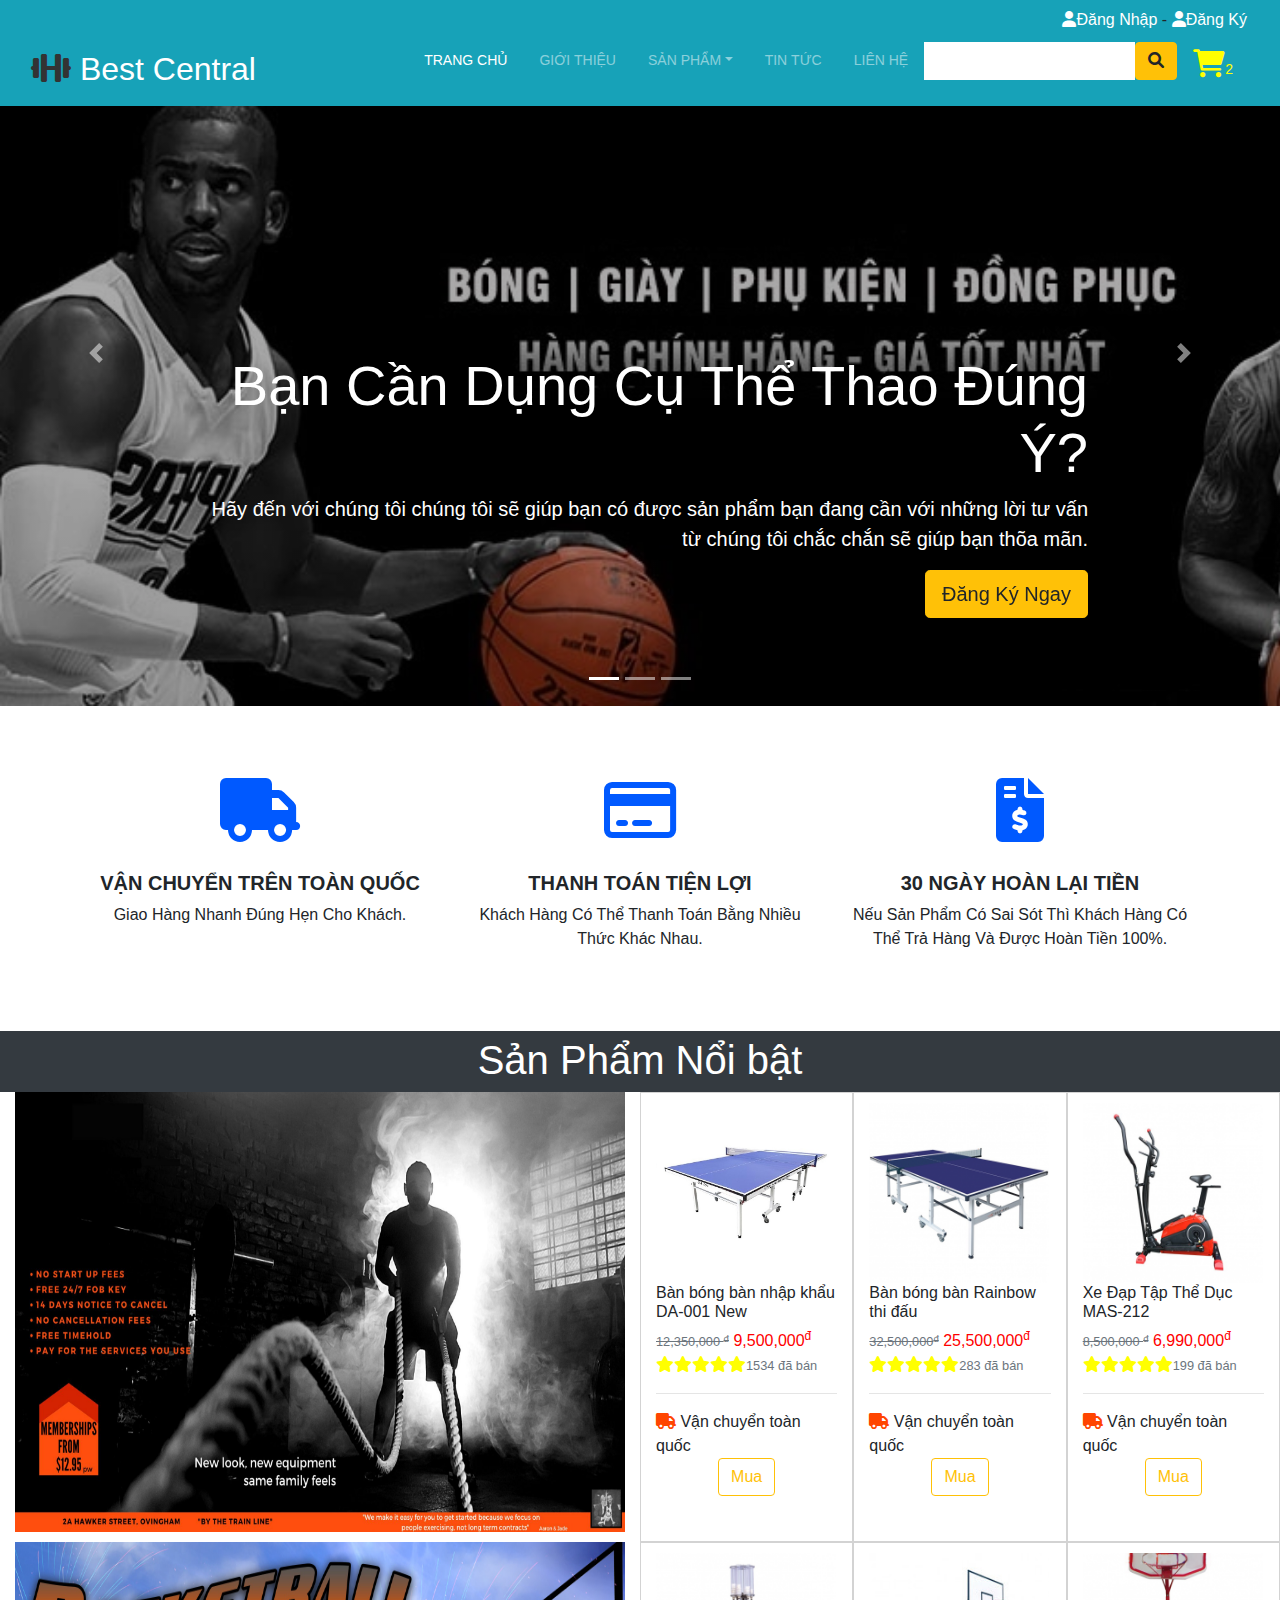
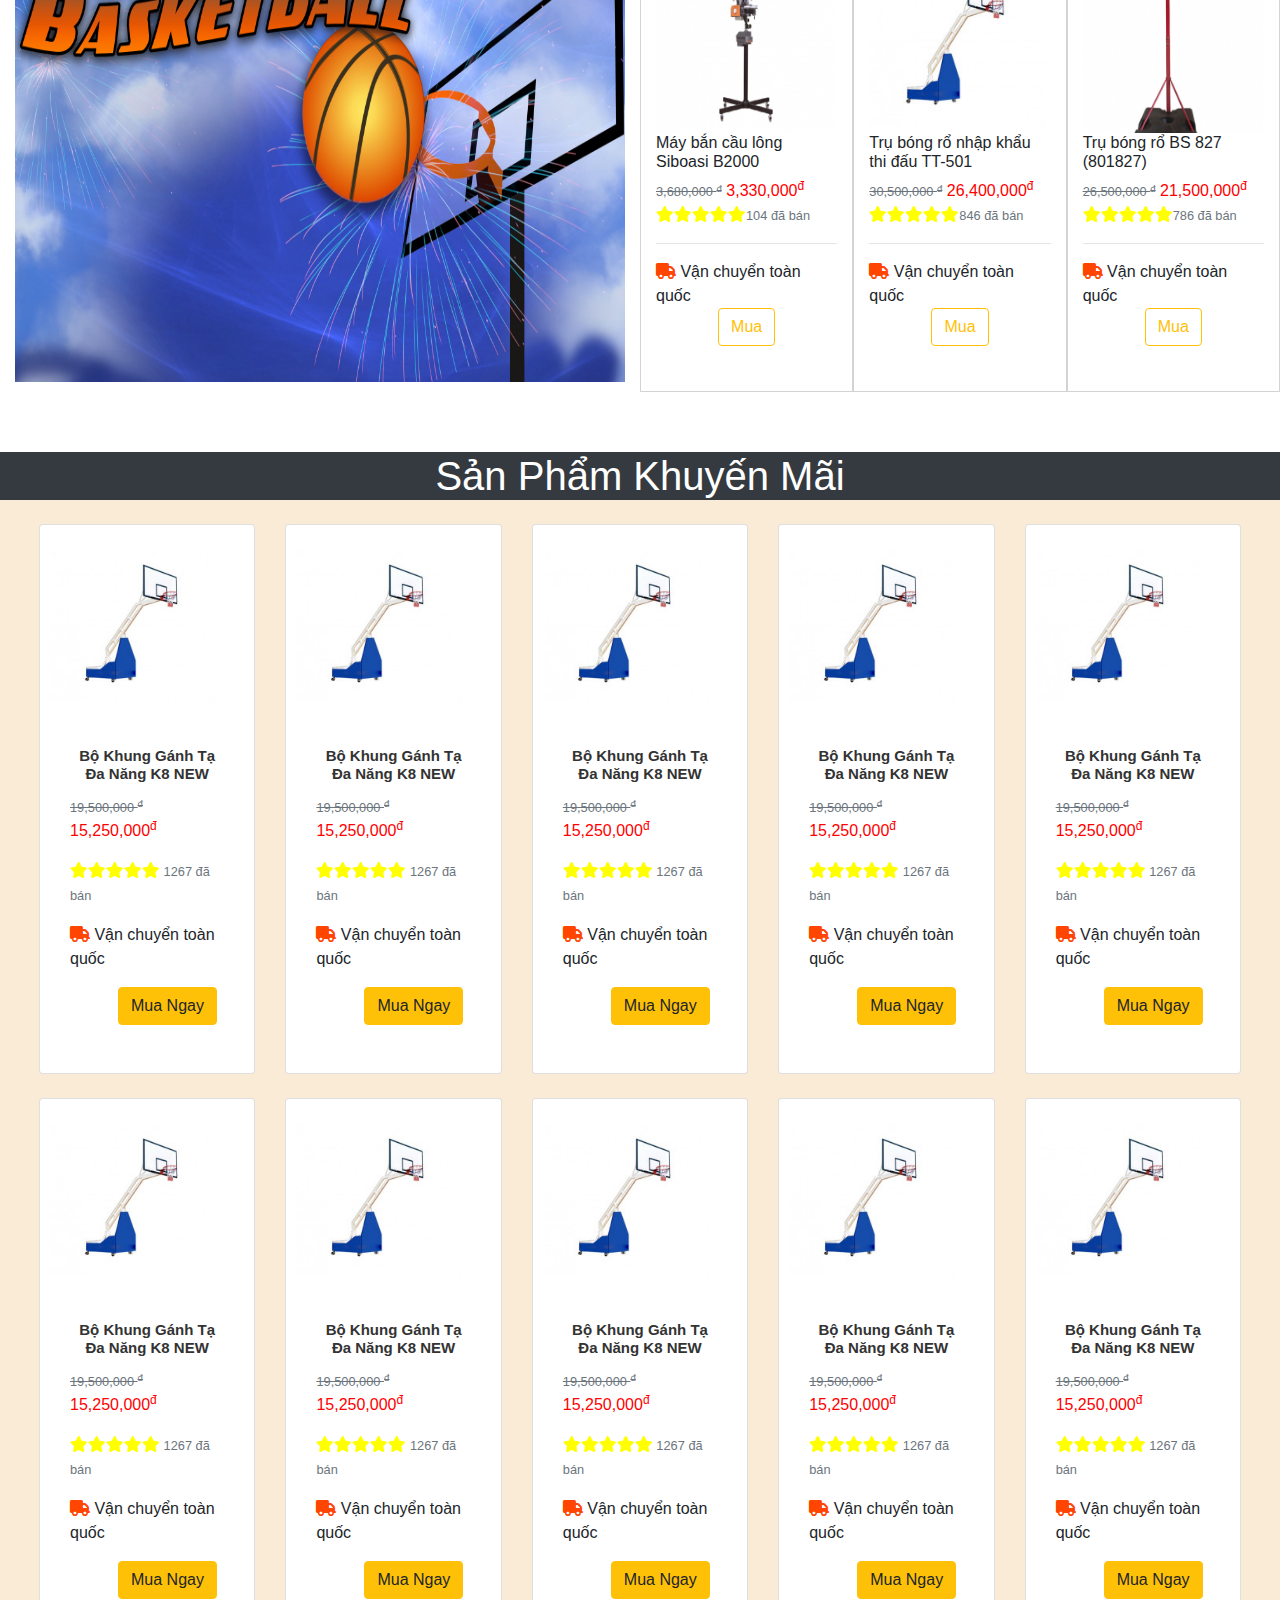
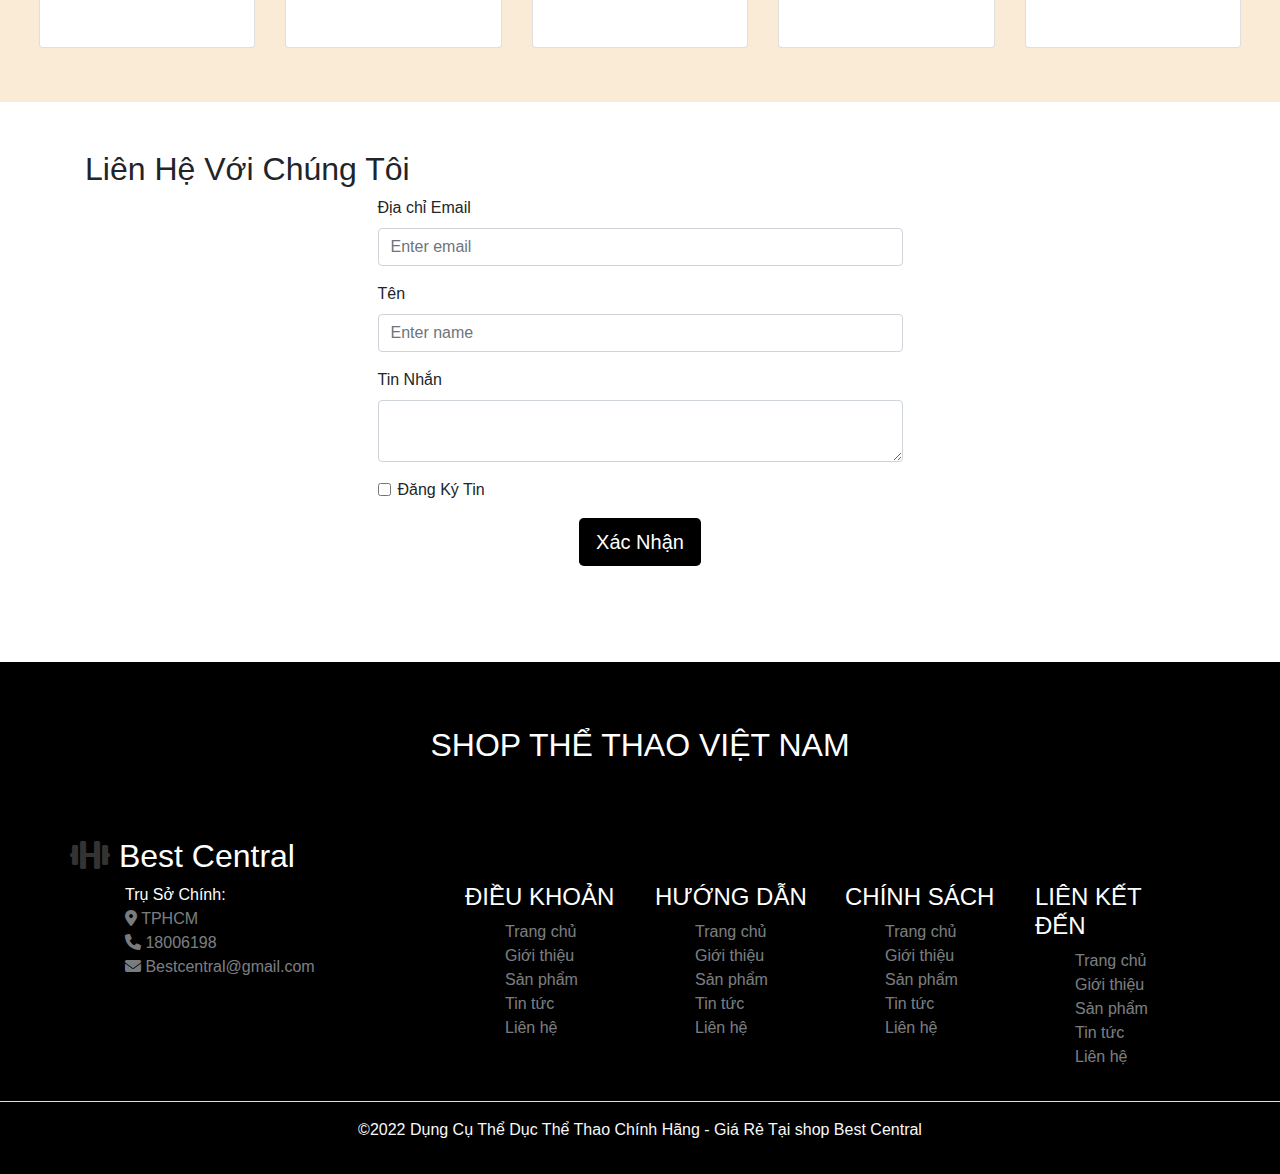
==== commit 40557f7c: "nhat up source code" ====
--- a/html/index.html
+++ b/html/index.html
@@ -14,7 +14,20 @@
 
   <script src="../js/jquery-3.6.0.min.js"></script>
 </head>
-
+<script>
+  function dangnhap(){
+     var dangnhap = document.getElementById("txtDN").value;
+     var mkdangnhap = document.getElementById("txtMKDN").value;
+     if(dangnhap == "NHATMIN123" && mkdangnhap == "123456789"){
+         alert("Đăng nhập thành công")
+         return true;
+     }
+     else{
+         alert("Đăng nhập thất bại")
+         return false;
+     }
+ }
+</script>
 <body>
   <!-- header section starts -->
   <!--Nav-->
@@ -371,7 +384,7 @@
     <h2 class="row justify-content-center bg-dark">Sản Phẩm Khuyến Mãi</h2>
     <div class="card-deck m-4 product">
       <div class="card">
-        <img class="card-img-top img-reponsive" src="../img/item-procduct_new/sanpham7.jpg" alt="Card image cap" />
+        <a href=""  data-toggle="modal" data-target="#modal2" > <img class="card-img-top img-responsive" src="../img/item-procduct_new/sanpham7.jpg" alt="Card image cap" /> </a>
         <div class="card-body">
           <h6 class="card-title">Bộ Khung Gánh Tạ Đa Năng K8 NEW</h6>
           <p class="card-text">
@@ -390,7 +403,7 @@
         </div>
       </div>
       <div class="card">
-        <img class="card-img-top img-reponsive" src="../img/item-procduct_new/sanpham7.jpg" alt="Card image cap" />
+        <a href=""  data-toggle="modal" data-target="#modal2" > <img class="card-img-top img-responsive" src="../img/item-procduct_new/sanpham7.jpg" alt="Card image cap" /> </a>
         <div class="card-body">
           <h6 class="card-title">Bộ Khung Gánh Tạ Đa Năng K8 NEW</h6>
           <p class="card-text">
@@ -409,7 +422,7 @@
         </div>
       </div>
       <div class="card">
-        <img class="card-img-top img-reponsive" src="../img/item-procduct_new/sanpham7.jpg" alt="Card image cap" />
+        <a href=""  data-toggle="modal" data-target="#modal2" > <img class="card-img-top img-responsive" src="../img/item-procduct_new/sanpham7.jpg" alt="Card image cap" /> </a>
         <div class="card-body">
           <h6 class="card-title">Bộ Khung Gánh Tạ Đa Năng K8 NEW</h6>
           <p class="card-text">
@@ -428,7 +441,7 @@
         </div>
       </div>
       <div class="card">
-        <img class="card-img-top img-reponsive" src="../img/item-procduct_new/sanpham7.jpg" alt="Card image cap" />
+        <a href=""  data-toggle="modal" data-target="#modal2" > <img class="card-img-top img-responsive" src="../img/item-procduct_new/sanpham7.jpg" alt="Card image cap" /> </a>
         <div class="card-body">
           <h6 class="card-title">Bộ Khung Gánh Tạ Đa Năng K8 NEW</h6>
           <p class="card-text">
@@ -447,7 +460,7 @@
         </div>
       </div>
       <div class="card">
-        <img class="card-img-top img-reponsive" src="../img/item-procduct_new/sanpham7.jpg" alt="Card image cap" />
+        <a href=""  data-toggle="modal" data-target="#modal2" > <img class="card-img-top img-responsive" src="../img/item-procduct_new/sanpham7.jpg" alt="Card image cap" /> </a>
         <div class="card-body">
           <h6 class="card-title">Bộ Khung Gánh Tạ Đa Năng K8 NEW</h6>
           <p class="card-text">
@@ -468,7 +481,7 @@
     </div>
     <div class="card-deck m-4 product">
       <div class="card">
-        <img class="card-img-top img-reponsive" src="../img/item-procduct_new/sanpham7.jpg" alt="Card image cap" />
+        <a href=""  data-toggle="modal" data-target="#modal2" > <img class="card-img-top img-responsive" src="../img/item-procduct_new/sanpham7.jpg" alt="Card image cap" /> </a>
         <div class="card-body">
           <h6 class="card-title">Bộ Khung Gánh Tạ Đa Năng K8 NEW</h6>
           <p class="card-text">
@@ -487,7 +500,7 @@
         </div>
       </div>
       <div class="card">
-        <img class="card-img-top img-reponsive" src="../img/item-procduct_new/sanpham7.jpg" alt="Card image cap" />
+        <a href=""  data-toggle="modal" data-target="#modal2" > <img class="card-img-top img-responsive" src="../img/item-procduct_new/sanpham7.jpg" alt="Card image cap" /> </a>
         <div class="card-body">
           <h6 class="card-title">Bộ Khung Gánh Tạ Đa Năng K8 NEW</h6>
           <p class="card-text">
@@ -506,7 +519,7 @@
         </div>
       </div>
       <div class="card">
-        <img class="card-img-top img-reponsive" src="../img/item-procduct_new/sanpham7.jpg" alt="Card image cap" />
+        <a href=""  data-toggle="modal" data-target="#modal2" > <img class="card-img-top img-responsive" src="../img/item-procduct_new/sanpham7.jpg" alt="Card image cap" /> </a>
         <div class="card-body">
           <h6 class="card-title">Bộ Khung Gánh Tạ Đa Năng K8 NEW</h6>
           <p class="card-text">
@@ -525,7 +538,7 @@
         </div>
       </div>
       <div class="card">
-        <img class="card-img-top img-reponsive" src="../img/item-procduct_new/sanpham7.jpg" alt="Card image cap" />
+        <a href=""  data-toggle="modal" data-target="#modal2" > <img class="card-img-top img-responsive" src="../img/item-procduct_new/sanpham7.jpg" alt="Card image cap" /> </a>
         <div class="card-body">
           <h6 class="card-title">Bộ Khung Gánh Tạ Đa Năng K8 NEW</h6>
           <p class="card-text">
@@ -544,7 +557,7 @@
         </div>
       </div>
       <div class="card">
-        <img class="card-img-top img-reponsive" src="../img/item-procduct_new/sanpham7.jpg" alt="Card image cap" />
+        <a href=""  data-toggle="modal" data-target="#modal2" > <img class="card-img-top img-responsive" src="../img/item-procduct_new/sanpham7.jpg" alt="Card image cap" /> </a>
         <div class="card-body">
           <h6 class="card-title">Bộ Khung Gánh Tạ Đa Năng K8 NEW</h6>
           <p class="card-text">
@@ -624,11 +637,6 @@
               </a>
             </ul>
           </div>
-          <div class="justify-content-center">
-            <a href=""><i class="fab fa-facebook fa-2x"></i></a>
-            <a href=""><i class="fab fa-twitter fa-2x"></i></a>
-            <a href=""><i class="fab fa-instagram fa-2x"></i></a>
-          </div>
         </div>
 
         <div class="col-md-2 col-sm-6">
@@ -637,19 +645,19 @@
             <!-- End .widget-title -->
             <ul class="widget-menu">
 
-              <li><a href="/">Trang chủ</a>
-              </li>
-
-              <li><a href="/gioi-thieu">Giới thiệu</a>
-              </li>
-
-              <li><a href="/collections/all">Sản phẩm</a>
-              </li>
-
-              <li><a href="/tin-tuc">Tin tức</a>
-              </li>
-
-              <li><a href="/lien-he">Liên hệ</a>
+              <li><a href="#">Trang chủ</a>
+              </li>
+
+              <li><a href="#">Giới thiệu</a>
+              </li>
+
+              <li><a href="#">Sản phẩm</a>
+              </li>
+
+              <li><a href="#">Tin tức</a>
+              </li>
+
+              <li><a href="#">Liên hệ</a>
               </li>
 
             </ul>
@@ -663,19 +671,19 @@
             <!-- End .widget-title -->
             <ul class="widget-menu">
 
-              <li><a href="/">Trang chủ</a>
-              </li>
-
-              <li><a href="/gioi-thieu">Giới thiệu</a>
-              </li>
-
-              <li><a href="/collections/all">Sản phẩm</a>
-              </li>
-
-              <li><a href="/tin-tuc">Tin tức</a>
-              </li>
-
-              <li><a href="/lien-he">Liên hệ</a>
+              <li><a href="#">Trang chủ</a>
+              </li>
+
+              <li><a href="#">Giới thiệu</a>
+              </li>
+
+              <li><a href="#">Sản phẩm</a>
+              </li>
+
+              <li><a href="#">Tin tức</a>
+              </li>
+
+              <li><a href="#">Liên hệ</a>
               </li>
             </ul>
             <!-- End .widget-menu -->
@@ -688,19 +696,19 @@
             <!-- End .widget-title -->
             <ul class="widget-menu">
 
-              <li><a href="/">Trang chủ</a>
-              </li>
-
-              <li><a href="/gioi-thieu">Giới thiệu</a>
-              </li>
-
-              <li><a href="/collections/all">Sản phẩm</a>
-              </li>
-
-              <li><a href="/tin-tuc">Tin tức</a>
-              </li>
-
-              <li><a href="/lien-he">Liên hệ</a>
+              <li><a href="#">Trang chủ</a>
+              </li>
+
+              <li><a href="#">Giới thiệu</a>
+              </li>
+
+              <li><a href="#">Sản phẩm</a>
+              </li>
+
+              <li><a href="#">Tin tức</a>
+              </li>
+
+              <li><a href="#">Liên hệ</a>
               </li>
 
             </ul>
@@ -714,19 +722,19 @@
             <!-- End .widget-title -->
             <ul class="widget-menu">
 
-              <li><a href="/">Trang chủ</a>
-              </li>
-
-              <li><a href="/gioi-thieu">Giới thiệu</a>
-              </li>
-
-              <li><a href="/collections/all">Sản phẩm</a>
-              </li>
-
-              <li><a href="/tin-tuc">Tin tức</a>
-              </li>
-
-              <li><a href="/lien-he">Liên hệ</a>
+              <li><a href="#">Trang chủ</a>
+              </li>
+
+              <li><a href="#">Giới thiệu</a>
+              </li>
+
+              <li><a href="#">Sản phẩm</a>
+              </li>
+
+              <li><a href="#">Tin tức</a>
+              </li>
+
+              <li><a href="#">Liên hệ</a>
               </li>
 
             </ul>
@@ -796,11 +804,11 @@
               <p></p>
             </div>
             <br>
-            <img src="../img/banner-trangchu/banner-second-item/itam1.jpg" alt="" class="img-responsive">
+            <img src="../img/banner-trangchu/banner-second-item/itam1.jpg" alt="" class="img-fluid">
             <br>
-            <img src="../img/banner-trangchu/banner-second-item/item2.jpg" alt="" class="img-responsive">
+            <img src="../img/banner-trangchu/banner-second-item/item2.jpg" alt="" class="img-fluid">
             <br>
-            <img src="../img/banner-trangchu/banner-second-item/item3.jpg" alt="" class="img-responsive">
+            <img src="../img/banner-trangchu/banner-second-item/item3.jpg" alt="" class="img-fluid">
           </div>
           <div class="modal-footer">
             <button type="button" class="btn btn-default" data-dismiss="modal">Đóng</button>
@@ -822,6 +830,8 @@
           </div>
           <div class="modal-body">
             <h4 style="color: blue;">Bàn bóng bàn nhập khẩu DA-001 New</h4>
+            <br>
+            <strong style="color: #333;">Chỉ Với Giá: 9,500,000₫</strong>
             <br>
             <img src="../img/banner-trangchu/item1/more_item/ban-bong-ban-dong-a-004-4.jpg" alt="" class="img-fluid"">
             <br>
@@ -833,7 +843,7 @@
             <br>
             <img src="../img/banner-trangchu/item1/more_item/Ban-dong-a-DA-004-3.jpg" alt="" class="img-fluid">
             <div class="gia">
-              <strong>9,500,000₫</strong>
+              
             </div>
             <div class="modal-footer">
               <button type="button" class="btn btn-default" data-dismiss="modal">Đóng</button>
@@ -842,7 +852,41 @@
 
         </div>
       </div>
+    </div>
       <!-- end modal 2-->
+ <!-- modal 3-->
+      <div id="modal2" class="modal fade" role="dialog">
+        <div class="modal-dialog">
+  
+          <!-- Modal content-->
+          <div class="modal-content">
+            <div class="modal-header">
+              <button type="button" class="close" data-dismiss="modal">&times;</button>
+              <h4 class="modal-title">Chi Tiết Sản Phẩm</h4>
+            </div>
+            <div class="modal-body">
+              <h4 style="color: blue;">Bàn bóng bàn nhập khẩu DA-001 New</h4>
+              <br>
+              <img src="../img/banner-trangchu/item1/more_item/ban-bong-ban-dong-a-004-4.jpg" alt="" class="img-fluid"">
+              <br>
+              <img src=" ../img/banner-trangchu/item1/more_item/ban-bong-ban-dong-a-004.jpg" alt="" class="img-fluid">
+              <br>
+              <img src="../img/banner-trangchu/item1/more_item/Ban-dong-a-DA-004-1.jpg" alt="" class="img-fluid">
+              <br>
+              <img src="../img/banner-trangchu/item1/more_item/Ban-dong-a-DA-004-2.jpg" alt="" class="img-fluid">
+              <br>
+              <img src="../img/banner-trangchu/item1/more_item/Ban-dong-a-DA-004-3.jpg" alt="" class="img-fluid">
+              <div class="gia">
+                <strong>9,500,000₫</strong>
+              </div>
+              <div class="modal-footer">
+                <button type="button" class="btn btn-default" data-dismiss="modal">Đóng</button>
+              </div>
+            </div>
+  
+          </div>
+        </div>
+      </div>
   </footer>
 
   <!-- chuyển slide -->
--- a/css/style.css
+++ b/css/style.css
@@ -87,7 +87,8 @@
 }
 
 .btn-color:hover {
-  color: #fff;
+  background-color: #fff;
+  color: #000;
 }
 
 .slide-btn {
@@ -129,7 +130,43 @@
   color: yellow;
 }
 
-
+.col-small {
+  border: 1px solid lightgray;
+  transition: all 0.5s;
+  height: 450px;
+  padding: 10px;
+}
+
+.col-small:hover {
+  cursor: pointer;
+}
+
+.col-small:hover {
+  border: 1px solid #337ab7;
+  border-radius: 10px;
+}
+
+.col-small:hover img {
+  padding: 5px;
+}
+
+.col-small:hover .ten {
+  color: #5151f3;
+}
+
+.col-small:hover button {
+  color: white;
+  background: #f76b1c;
+}
+
+.col-big:hover {
+  cursor: pointer;
+}
+
+.col-big:hover {
+  border: 1px solid #337ab7;
+  border-radius: 10px;
+}
 .product-title {
   color: #fff;
 }
@@ -179,44 +216,37 @@
   width: 30% !important;
   margin-left: -100px !important;
 }
-
-.col-small {
+.card {
   border: 1px solid lightgray;
   transition: all 0.5s;
-  height: 450px;
+  height: 550px;
   padding: 10px;
 }
 
-.col-small:hover {
+.card:hover {
   cursor: pointer;
 }
 
-.col-small:hover {
+.card:hover {
   border: 1px solid #337ab7;
   border-radius: 10px;
 }
 
-.col-small:hover img {
+.card:hover img {
   padding: 5px;
 }
 
-.col-small:hover .ten {
+.card:hover .card-title {
   color: #5151f3;
 }
 
-.col-small:hover button {
+.card:hover button {
   color: white;
   background: #f76b1c;
 }
 
-.col-big:hover {
-  cursor: pointer;
-}
-
-.col-big:hover {
-  border: 1px solid #337ab7;
-  border-radius: 10px;
-}
+
+
 
 /* Grow Shadow */
 
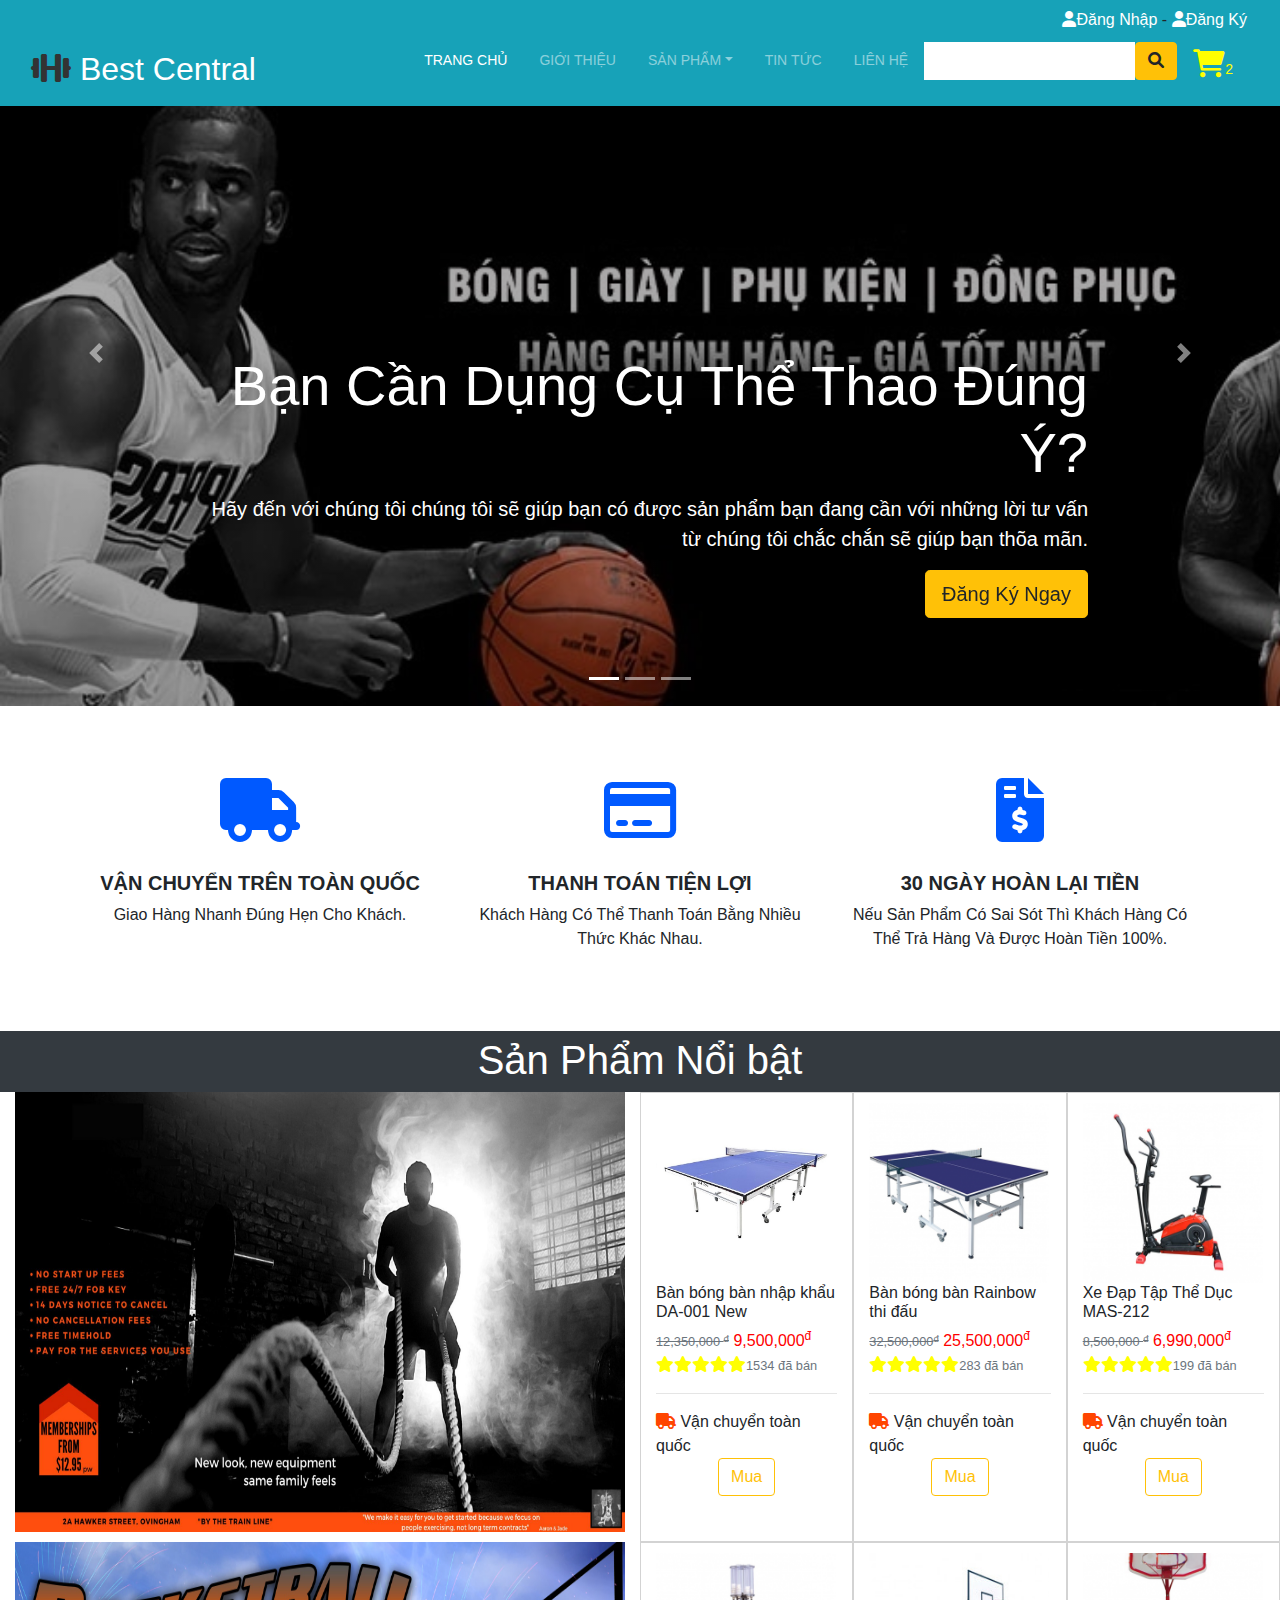
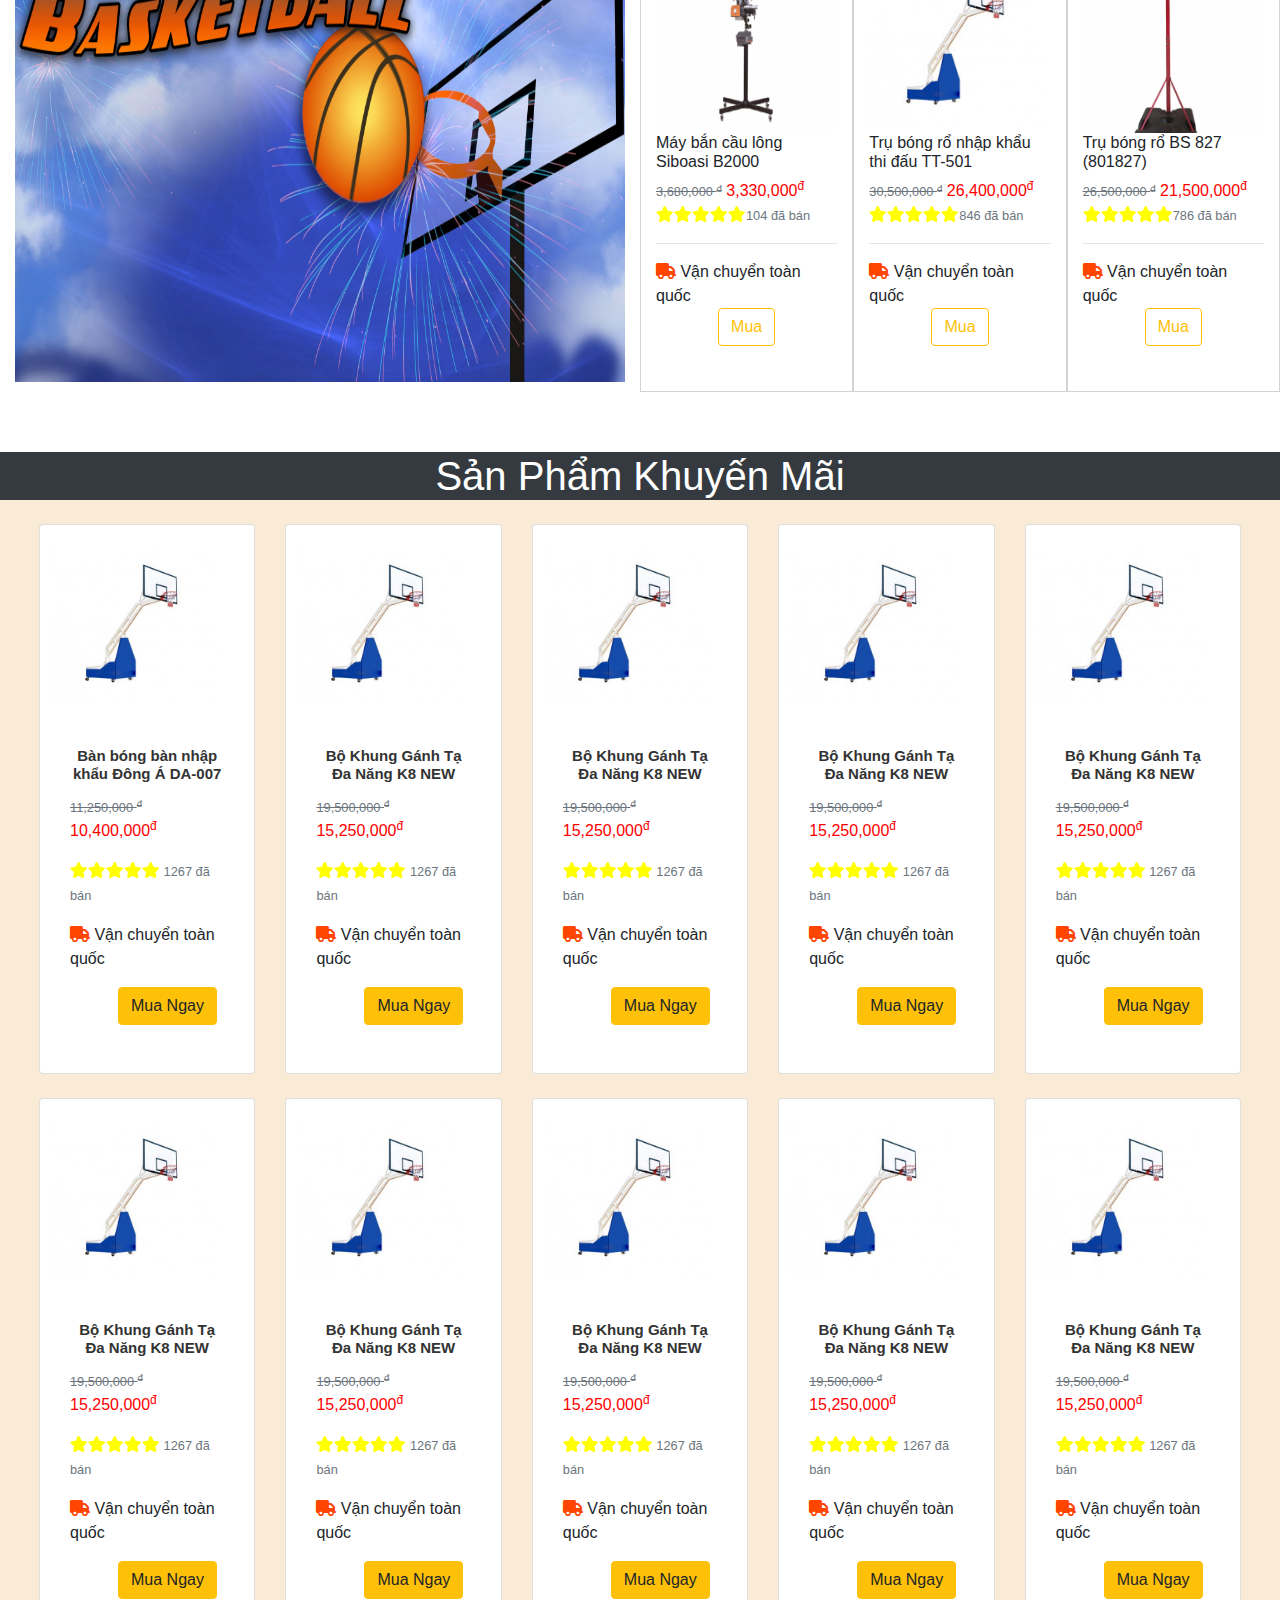
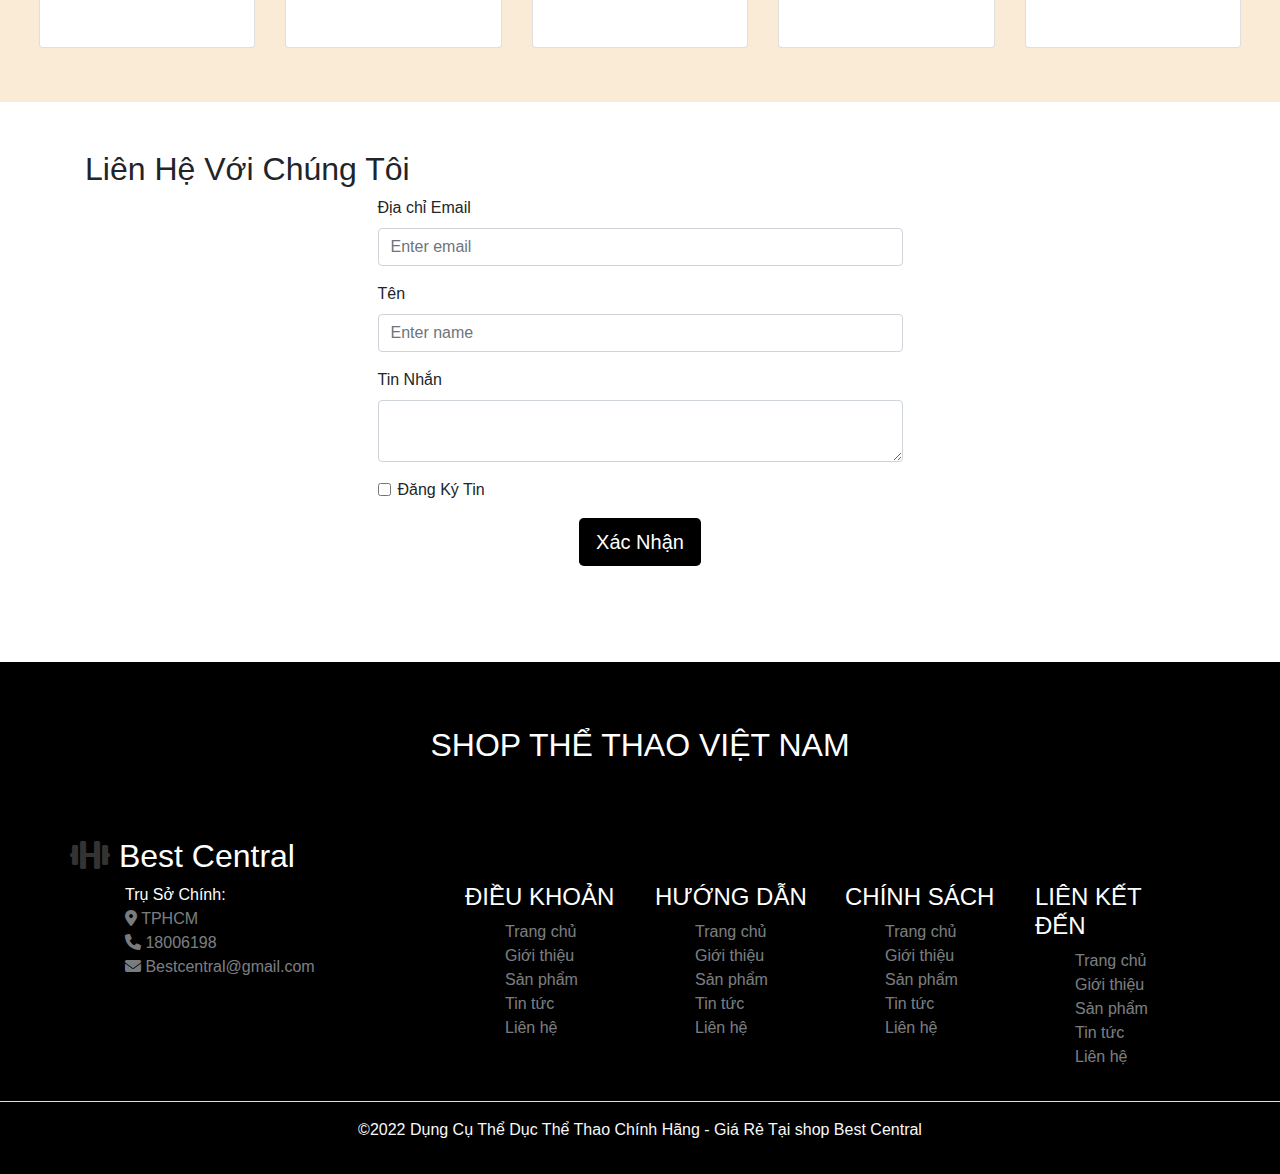
==== commit 565dc319: "nhat up code" ====
--- a/html/index.html
+++ b/html/index.html
@@ -386,10 +386,10 @@
       <div class="card">
         <a href=""  data-toggle="modal" data-target="#modal2" > <img class="card-img-top img-responsive" src="../img/item-procduct_new/sanpham7.jpg" alt="Card image cap" /> </a>
         <div class="card-body">
-          <h6 class="card-title">Bộ Khung Gánh Tạ Đa Năng K8 NEW</h6>
-          <p class="card-text">
-            <small class="text-muted"><del>19,500,000 <sup>đ</sup></del></small>
-            <span>15,250,000<sup>đ</sup></span>
+          <h6 class="card-title">Bàn bóng bàn nhập khẩu Đông Á DA-007 </h6>
+          <p class="card-text">
+            <small class="text-muted"><del>11,250,000 <sup>đ</sup></del></small>
+            <span>10,400,000<sup>đ</sup></span>
           </p>
           <p class="card-text">
             <i class="fa-solid fa-star"></i><i class="fa-solid fa-star"></i><i class="fa-solid fa-star"></i><i
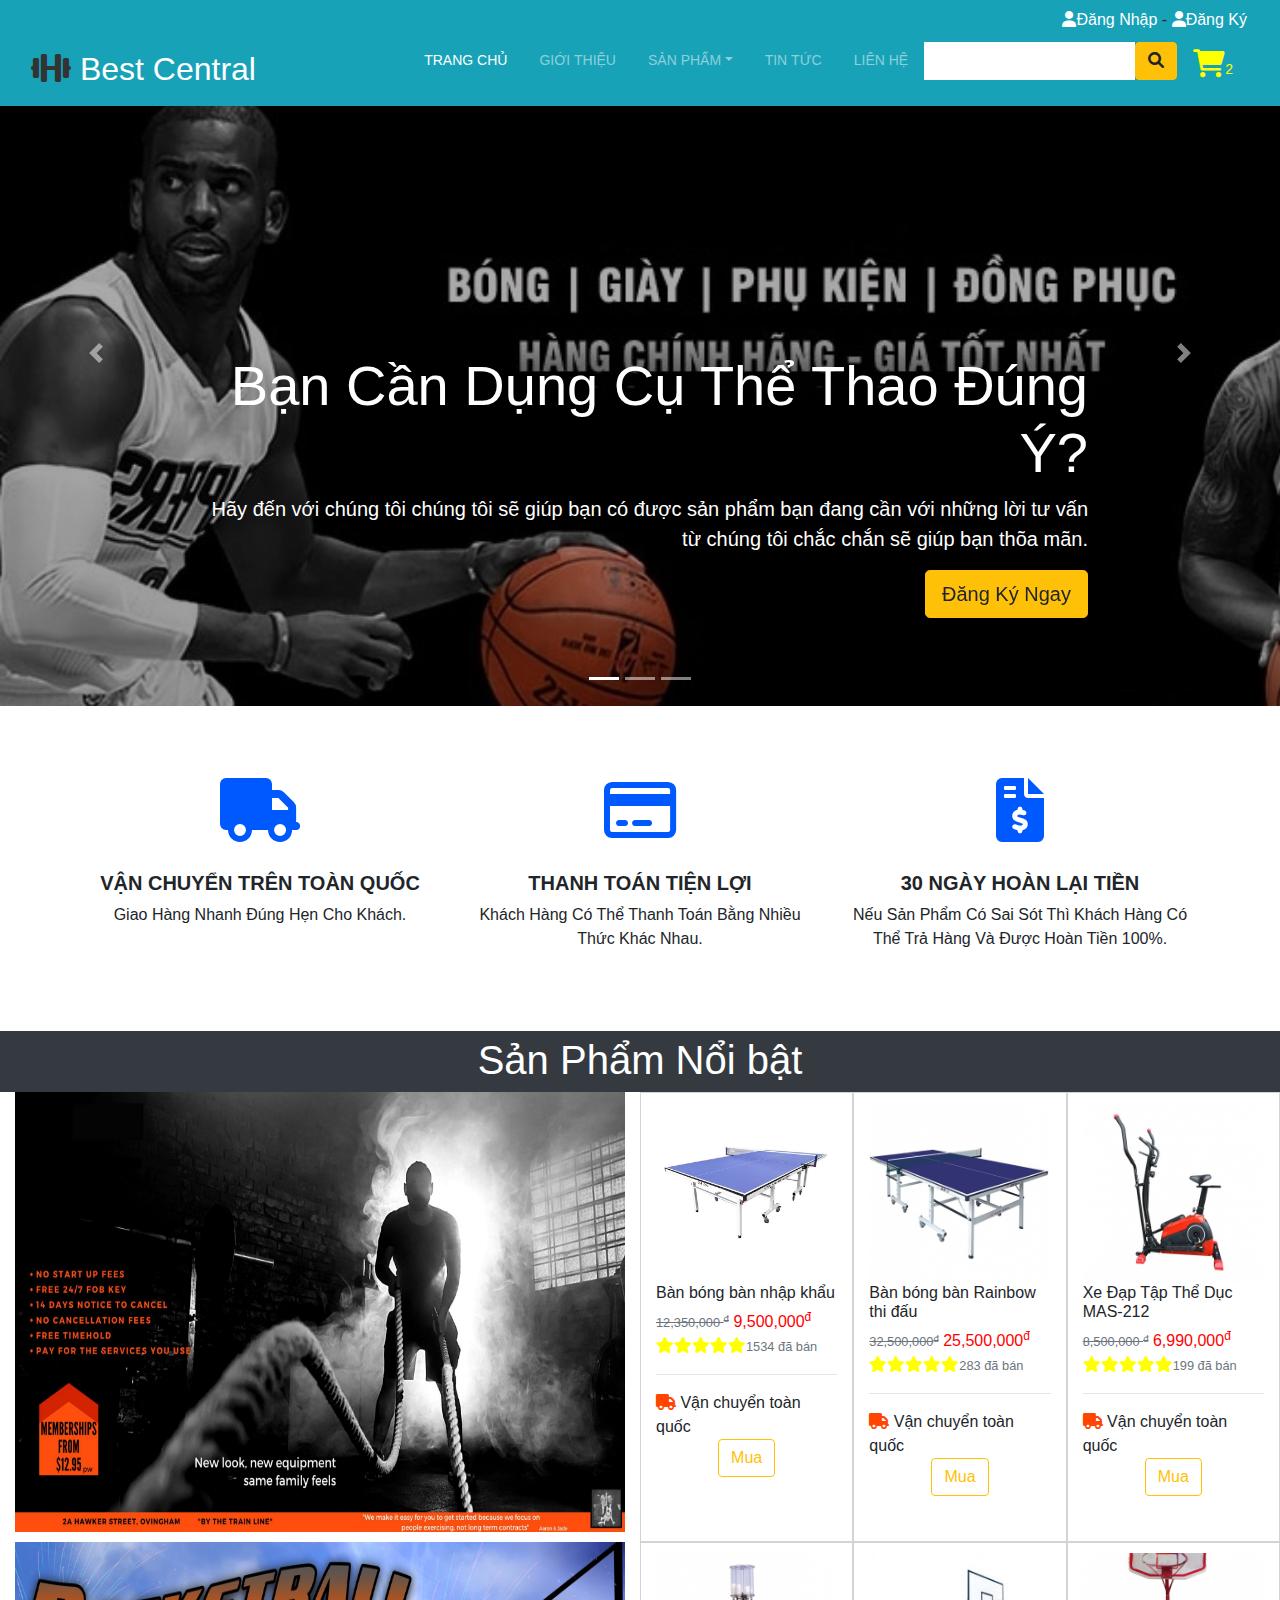
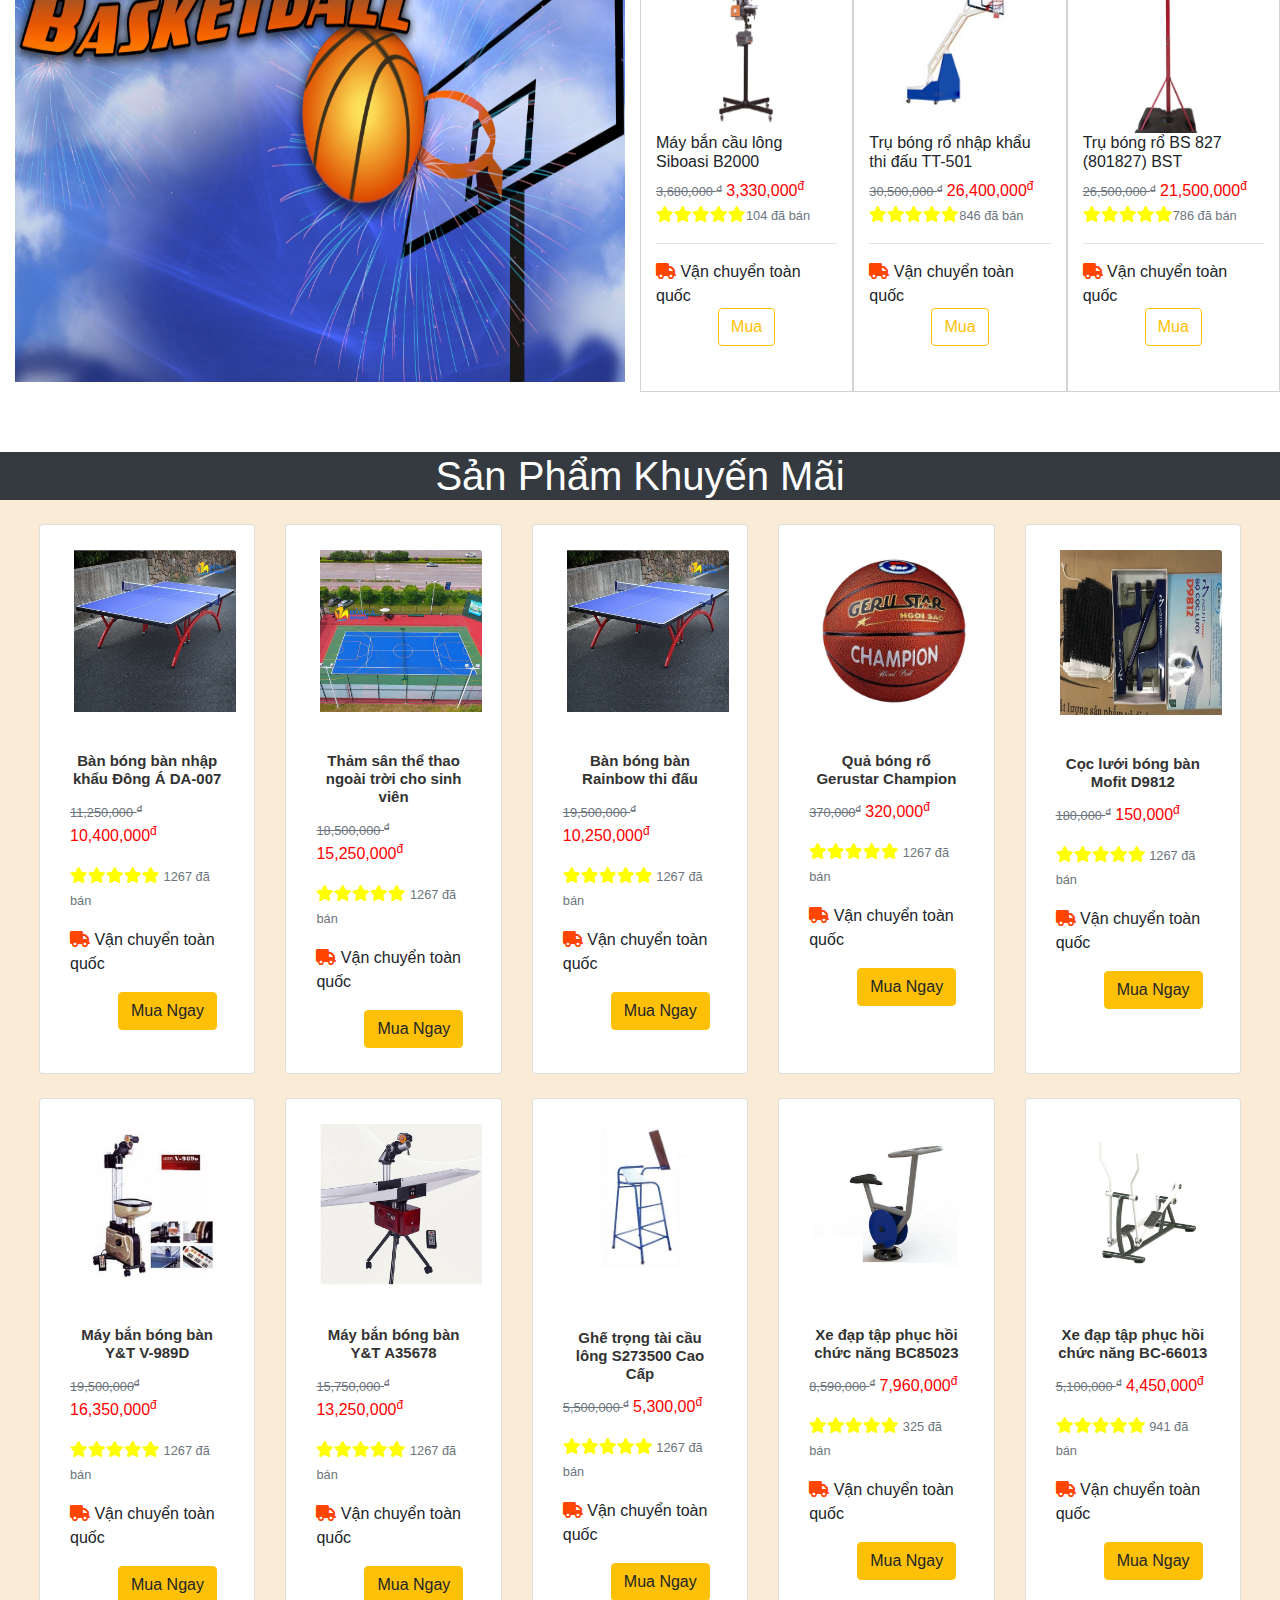
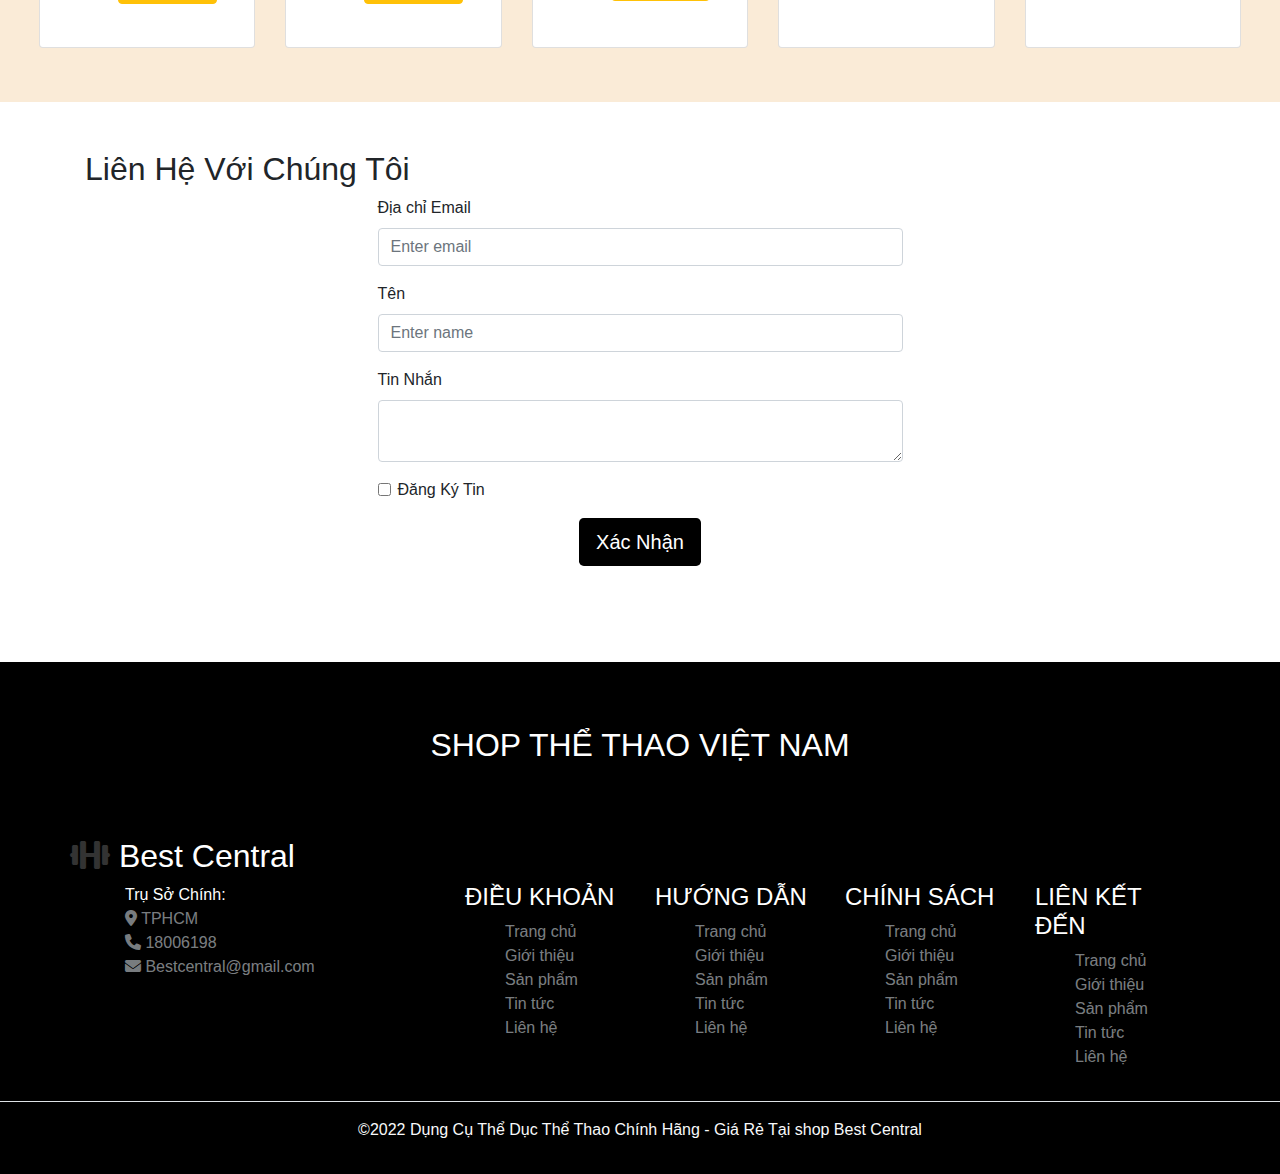
==== commit 7d4f0f5e: "nhat up again" ====
--- a/html/index.html
+++ b/html/index.html
@@ -210,7 +210,7 @@
         <h6 class="text-center tieude">Sản Phẩm Nổi bật</h6>
       </div>
     </div>
-    <!--row 1-->
+    <!--row 1 product-first-->
     <div class="row row-can-le">
 
       <div class="col-xs-12 col-sm-12 col-md-6 col-lg-6 col-big mb-2 ">
@@ -223,11 +223,11 @@
 
       <div class="col-xs-12 col-sm-4 col-md-2 col-lg-2 col-small">
         <div class="hinh_anh">
-          <a href="" data-toggle="modal" data-target="#modal2"><img width="180px" height="180px"
+          <a href="" data-toggle="modal" data-target="#modal1-1"><img width="180px" height="180px"
               src="../img/banner-trangchu/item1/GD_SP1/Ban-dong-a-DA-004-4.jpg" alt="" class="img-responsive"></a>
         </div>
         <div class="ten">
-          <h6>Bàn bóng bàn nhập khẩu DA-001 New</h6>
+          <h6>Bàn bóng bàn nhập khẩu</h6>
         </div>
         <div class="gia_khuyen_mai">
           <small class="text-muted"><del>12,350,000 <sup>đ</sup></del></small>
@@ -247,7 +247,7 @@
       </div>
       <div class="col-xs-12 col-sm-4 col-md-2 col-lg-2 col-small">
         <div class="hinh_anh">
-          <a href="" data-toggle="modal" data-target="#modal2"><img width="180px" height="180px"
+          <a href="" data-toggle="modal" data-target="#modal1-2"><img width="180px" height="180px"
               src="../img/item-procduct_new/sanpham3.jpg" alt="" class="img-responsive"></a>
         </div>
         <div class="ten">
@@ -271,7 +271,7 @@
       </div>
       <div class="col-xs-12 col-sm-4 col-md-2 col-lg-2 col-small">
         <div class="hinh_anh">
-          <a href="" data-toggle="modal" data-target="#modal2"><img width="180px" height="180px"
+          <a href="" data-toggle="modal" data-target="#modal1-3"><img width="180px" height="180px"
               src="../img/item-procduct_new/sanpham1.jpg" alt="" class="img-responsive"></a>
         </div>
         <div class="ten">
@@ -300,14 +300,14 @@
       <div class="col-xs-12 col-sm-12 col-md-6 col-lg-6 col-big mb-2">
 
         <div class="hinh_anh">
-          <a href="" data-toggle="modal" data-target="#modal5"><img width="680px" height="700px"
+          <a href="" data-toggle="modal" data-target="#modal2"><img width="680px" height="700px"
               src="../img/banner-trangchu/banner-three.jpg" alt="" class="img-fluid"></a>
         </div>
       </div>
 
       <div class="col-xs-12 col-sm-4 col-md-2 col-lg-2 col-small">
         <div class="hinh_anh">
-          <a href="" data-toggle="modal" data-target="#modal2"><img width="180px" height="180px"
+          <a href="" data-toggle="modal" data-target="#modal2-1"><img width="180px" height="180px"
               src="../img/item-procduct_new/sanpham6.jpg" alt="" class="img-responsive"></a>
         </div>
         <div class="ten">
@@ -331,7 +331,7 @@
       </div>
       <div class="col-xs-12 col-sm-4 col-md-2 col-lg-2 col-small">
         <div class="hinh_anh">
-          <a href="" data-toggle="modal" data-target="#modal2"><img width="180px" height="180px"
+          <a href="" data-toggle="modal" data-target="#modal2-2"><img width="180px" height="180px"
               src="../img/item-procduct_new/sanpham7.jpg" alt="" class="img-responsive"></a>
         </div>
         <div class="ten">
@@ -355,11 +355,11 @@
       </div>
       <div class="col-xs-12 col-sm-4 col-md-2 col-lg-2 col-small">
         <div class="hinh_anh">
-          <a href="" data-toggle="modal" data-target="#modal2"><img width="180px" height="180px"
+          <a href="" data-toggle="modal" data-target="#modal2-3"><img width="180px" height="180px"
               src="../img/item-procduct_new/sanpham8.jpg" alt="" class="img-responsive"></a>
         </div>
         <div class="ten">
-          <h6>Trụ bóng rổ BS 827 (801827)</h6>
+          <h6>Trụ bóng rổ BS 827 (801827) BST</h6>
         </div>
         <div class="gia_khuyen_mai">
           <small class="text-muted"><del>26,500,000 <sup>đ</sup></del></small>
@@ -384,7 +384,7 @@
     <h2 class="row justify-content-center bg-dark">Sản Phẩm Khuyến Mãi</h2>
     <div class="card-deck m-4 product">
       <div class="card">
-        <a href=""  data-toggle="modal" data-target="#modal2" > <img class="card-img-top img-responsive" src="../img/item-procduct_new/sanpham7.jpg" alt="Card image cap" /> </a>
+        <a href=""  data-toggle="modal" data-target="#modal3-1" > <img class="card-img-top img-responsive ml-3 pl-2" src="../img/sanpham_KhuyenMai/sanpham1/img_sanpham1.jpg" alt="Card image cap" /> </a>
         <div class="card-body">
           <h6 class="card-title">Bàn bóng bàn nhập khẩu Đông Á DA-007 </h6>
           <p class="card-text">
@@ -403,11 +403,11 @@
         </div>
       </div>
       <div class="card">
-        <a href=""  data-toggle="modal" data-target="#modal2" > <img class="card-img-top img-responsive" src="../img/item-procduct_new/sanpham7.jpg" alt="Card image cap" /> </a>
+        <a href=""  data-toggle="modal" data-target="#modal3-2" > <img class="card-img-top img-responsive ml-3 pl-2" src="../img/sanpham_KhuyenMai/sanpham2/img_sanphammain.jpg" alt="Card image cap" /> </a>
         <div class="card-body">
-          <h6 class="card-title">Bộ Khung Gánh Tạ Đa Năng K8 NEW</h6>
-          <p class="card-text">
-            <small class="text-muted"><del>19,500,000 <sup>đ</sup></del></small>
+          <h6 class="card-title">Thảm sân thể thao ngoài trời cho sinh viên</h6>
+          <p class="card-text">
+            <small class="text-muted"><del>18,500,000 <sup>đ</sup></del></small>
             <span>15,250,000<sup>đ</sup></span>
           </p>
           <p class="card-text">
@@ -422,12 +422,12 @@
         </div>
       </div>
       <div class="card">
-        <a href=""  data-toggle="modal" data-target="#modal2" > <img class="card-img-top img-responsive" src="../img/item-procduct_new/sanpham7.jpg" alt="Card image cap" /> </a>
+        <a href=""  data-toggle="modal" data-target="#modal3-3" > <img class="card-img-top img-responsive ml-3 pl-2" src="../img/sanpham_KhuyenMai/sanpham3/img_sanpham1.jpg" alt="Card image cap" /> </a>
         <div class="card-body">
-          <h6 class="card-title">Bộ Khung Gánh Tạ Đa Năng K8 NEW</h6>
+          <h6 class="card-title">Bàn bóng bàn Rainbow thi đấu</h6>
           <p class="card-text">
             <small class="text-muted"><del>19,500,000 <sup>đ</sup></del></small>
-            <span>15,250,000<sup>đ</sup></span>
+            <span>10,250,000<sup>đ</sup></span>
           </p>
           <p class="card-text">
             <i class="fa-solid fa-star"></i><i class="fa-solid fa-star"></i><i class="fa-solid fa-star"></i><i
@@ -441,12 +441,12 @@
         </div>
       </div>
       <div class="card">
-        <a href=""  data-toggle="modal" data-target="#modal2" > <img class="card-img-top img-responsive" src="../img/item-procduct_new/sanpham7.jpg" alt="Card image cap" /> </a>
+        <a href=""  data-toggle="modal" data-target="#modal3-4" > <img class="card-img-top img-responsive ml-3 pl-2" src="../img/sanpham_KhuyenMai/sanpham4/img_sp_main.jpg" alt="Card image cap" /> </a>
         <div class="card-body">
-          <h6 class="card-title">Bộ Khung Gánh Tạ Đa Năng K8 NEW</h6>
-          <p class="card-text">
-            <small class="text-muted"><del>19,500,000 <sup>đ</sup></del></small>
-            <span>15,250,000<sup>đ</sup></span>
+          <h6 class="card-title">Quả bóng rổ Gerustar Champion</h6>
+          <p class="card-text">
+            <small class="text-muted"><del>370,000<sup>đ</sup></del></small>
+            <span>320,000<sup>đ</sup></span>
           </p>
           <p class="card-text">
             <i class="fa-solid fa-star"></i><i class="fa-solid fa-star"></i><i class="fa-solid fa-star"></i><i
@@ -460,12 +460,12 @@
         </div>
       </div>
       <div class="card">
-        <a href=""  data-toggle="modal" data-target="#modal2" > <img class="card-img-top img-responsive" src="../img/item-procduct_new/sanpham7.jpg" alt="Card image cap" /> </a>
+        <a href=""  data-toggle="modal" data-target="#modal3-5" > <img class="card-img-top img-responsive ml-3 pl-2" src="../img/sanpham_KhuyenMai/sanpham5/img_main.jpg" height="165" alt="Card image cap" /> </a>
         <div class="card-body">
-          <h6 class="card-title">Bộ Khung Gánh Tạ Đa Năng K8 NEW</h6>
-          <p class="card-text">
-            <small class="text-muted"><del>19,500,000 <sup>đ</sup></del></small>
-            <span>15,250,000<sup>đ</sup></span>
+          <h6 class="card-title">Cọc lưới bóng bàn Mofit D9812</h6>
+          <p class="card-text">
+            <small class="text-muted"><del>180,000 <sup>đ</sup></del></small>
+            <span> 150,000<sup>đ</sup></span>
           </p>
           <p class="card-text">
             <i class="fa-solid fa-star"></i><i class="fa-solid fa-star"></i><i class="fa-solid fa-star"></i><i
@@ -481,12 +481,12 @@
     </div>
     <div class="card-deck m-4 product">
       <div class="card">
-        <a href=""  data-toggle="modal" data-target="#modal2" > <img class="card-img-top img-responsive" src="../img/item-procduct_new/sanpham7.jpg" alt="Card image cap" /> </a>
+        <a href=""  data-toggle="modal" data-target="#modal3-6" > <img class="card-img-top img-responsive ml-3 pl-2" src="../img/sanpham_KhuyenMai/sanpham6/img_main.jpg" alt="Card image cap" /> </a>
         <div class="card-body">
-          <h6 class="card-title">Bộ Khung Gánh Tạ Đa Năng K8 NEW</h6>
-          <p class="card-text">
-            <small class="text-muted"><del>19,500,000 <sup>đ</sup></del></small>
-            <span>15,250,000<sup>đ</sup></span>
+          <h6 class="card-title">Máy bắn bóng bàn Y&T V-989D</h6>
+          <p class="card-text">
+            <small class="text-muted"><del>19,500,000<sup>đ</sup></del></small>
+            <span>16,350,000<sup>đ</sup></span>
           </p>
           <p class="card-text">
             <i class="fa-solid fa-star"></i><i class="fa-solid fa-star"></i><i class="fa-solid fa-star"></i><i
@@ -500,12 +500,12 @@
         </div>
       </div>
       <div class="card">
-        <a href=""  data-toggle="modal" data-target="#modal2" > <img class="card-img-top img-responsive" src="../img/item-procduct_new/sanpham7.jpg" alt="Card image cap" /> </a>
+        <a href=""  data-toggle="modal" data-target="#modal3-7" > <img class="card-img-top img-responsive ml-3 pl-2" src="../img/sanpham_KhuyenMai/sanpham7/img_main.jpg" alt="Card image cap" /> </a>
         <div class="card-body">
-          <h6 class="card-title">Bộ Khung Gánh Tạ Đa Năng K8 NEW</h6>
-          <p class="card-text">
-            <small class="text-muted"><del>19,500,000 <sup>đ</sup></del></small>
-            <span>15,250,000<sup>đ</sup></span>
+          <h6 class="card-title">Máy bắn bóng bàn Y&T A35678</h6>
+          <p class="card-text">
+            <small class="text-muted"><del>15,750,000 <sup>đ</sup></del></small>
+            <span>13,250,000<sup>đ</sup></span>
           </p>
           <p class="card-text">
             <i class="fa-solid fa-star"></i><i class="fa-solid fa-star"></i><i class="fa-solid fa-star"></i><i
@@ -519,12 +519,12 @@
         </div>
       </div>
       <div class="card">
-        <a href=""  data-toggle="modal" data-target="#modal2" > <img class="card-img-top img-responsive" src="../img/item-procduct_new/sanpham7.jpg" alt="Card image cap" /> </a>
+        <a href=""  data-toggle="modal" data-target="#modal3-8" > <img class="card-img-top img-responsive ml-3 pl-2" src="../img/sanpham_KhuyenMai/sanpham8/img_main.jpg" alt="Card image cap" /> </a>
         <div class="card-body">
-          <h6 class="card-title">Bộ Khung Gánh Tạ Đa Năng K8 NEW</h6>
-          <p class="card-text">
-            <small class="text-muted"><del>19,500,000 <sup>đ</sup></del></small>
-            <span>15,250,000<sup>đ</sup></span>
+          <h6 class="card-title">Ghế trọng tài cầu lông S273500 Cao Cấp</h6>
+          <p class="card-text">
+            <small class="text-muted"><del>5,500,000 <sup>đ</sup></del></small>
+            <span>5,300,00<sup>đ</sup></span>
           </p>
           <p class="card-text">
             <i class="fa-solid fa-star"></i><i class="fa-solid fa-star"></i><i class="fa-solid fa-star"></i><i
@@ -538,16 +538,16 @@
         </div>
       </div>
       <div class="card">
-        <a href=""  data-toggle="modal" data-target="#modal2" > <img class="card-img-top img-responsive" src="../img/item-procduct_new/sanpham7.jpg" alt="Card image cap" /> </a>
+        <a href=""  data-toggle="modal" data-target="#modal3-9" > <img class="card-img-top img-responsive ml-3 pl-2" src="../img/sanpham_KhuyenMai/sanpham9/img-main.jpg" alt="Card image cap" /> </a>
         <div class="card-body">
-          <h6 class="card-title">Bộ Khung Gánh Tạ Đa Năng K8 NEW</h6>
-          <p class="card-text">
-            <small class="text-muted"><del>19,500,000 <sup>đ</sup></del></small>
-            <span>15,250,000<sup>đ</sup></span>
+          <h6 class="card-title">Xe đạp tập phục hồi chức năng BC85023</h6>
+          <p class="card-text">
+            <small class="text-muted"><del>8,590,000 <sup>đ</sup></del></small>
+            <span>7,960,000<sup>đ</sup></span>
           </p>
           <p class="card-text">
             <i class="fa-solid fa-star"></i><i class="fa-solid fa-star"></i><i class="fa-solid fa-star"></i><i
-              class="fa-solid fa-star"></i><i class="fa-solid fa-star"></i><small class="text-muted"> 1267 đã
+              class="fa-solid fa-star"></i><i class="fa-solid fa-star"></i><small class="text-muted"> 325 đã
               bán</small>
           </p>
           <p class="card-text">
@@ -557,16 +557,16 @@
         </div>
       </div>
       <div class="card">
-        <a href=""  data-toggle="modal" data-target="#modal2" > <img class="card-img-top img-responsive" src="../img/item-procduct_new/sanpham7.jpg" alt="Card image cap" /> </a>
+        <a href=""  data-toggle="modal" data-target="#modal3-10" > <img class="card-img-top img-responsive ml-3 pl-2" src="../img/sanpham_KhuyenMai/sanpham10/img-main.jpg" alt="Card image cap" /> </a>
         <div class="card-body">
-          <h6 class="card-title">Bộ Khung Gánh Tạ Đa Năng K8 NEW</h6>
-          <p class="card-text">
-            <small class="text-muted"><del>19,500,000 <sup>đ</sup></del></small>
-            <span>15,250,000<sup>đ</sup></span>
+          <h6 class="card-title">Xe đạp tập phục hồi chức năng BC-66013</h6>
+          <p class="card-text">
+            <small class="text-muted"><del>5,100,000 <sup>đ</sup></del></small>
+            <span>4,450,000<sup>đ</sup></span>
           </p>
           <p class="card-text">
             <i class="fa-solid fa-star"></i><i class="fa-solid fa-star"></i><i class="fa-solid fa-star"></i><i
-              class="fa-solid fa-star"></i><i class="fa-solid fa-star"></i><small class="text-muted"> 1267 đã
+              class="fa-solid fa-star"></i><i class="fa-solid fa-star"></i><small class="text-muted"> 941 đã
               bán</small>
           </p>
           <p class="card-text">
@@ -788,7 +788,7 @@
     </div>
 
 
-    <!-- modal 1 -->
+    <!-- modal banner 1 -->
     <div id="modal1" class="modal fade" role="dialog">
       <div class="modal-dialog">
 
@@ -806,8 +806,6 @@
             <br>
             <img src="../img/banner-trangchu/banner-second-item/itam1.jpg" alt="" class="img-fluid">
             <br>
-            <img src="../img/banner-trangchu/banner-second-item/item2.jpg" alt="" class="img-fluid">
-            <br>
             <img src="../img/banner-trangchu/banner-second-item/item3.jpg" alt="" class="img-fluid">
           </div>
           <div class="modal-footer">
@@ -817,9 +815,40 @@
 
       </div>
     </div>
-    <!-- end modal 1 -->
-    <!-- modal 2-->
+    <!-- end-modal banner 1 -->
+
+    <!-- modal banner 2 -->
     <div id="modal2" class="modal fade" role="dialog">
+      <div class="modal-dialog">
+
+        <!-- Modal content-->
+        <div class="modal-content">
+          <div class="modal-header">
+            <button type="button" class="close" data-dismiss="modal">&times;</button>
+            <h4 class="modal-title">Chi Tiết Sản Phẩm</h4>
+          </div>
+          <div class="modal-body">
+            <h4 style="color: rgb(166, 255, 0);">Chào mừng bạn đến vơi shop chúng tôi !!! <i class="fa-solid fa-candy-cane"></i><i class="fa-solid fa-candy-cane"></i><i class="fa-solid fa-candy-cane"></i><i class="fa-solid fa-candy-cane"></i><i class="fa-solid fa-candy-cane"></i><i class="fa-solid fa-candy-cane"></i></h4>
+            <div class="title">
+              <p></p>
+            </div>
+            <br>
+            <img src="../img/banner-trangchu/banner-three-item/item1.jpg" alt="" class="img-fluid">
+            <br>
+            <img src="../img/banner-trangchu/banner-three-item/item2.jpg" alt="" class="img-fluid">
+          </div>
+          <div class="modal-footer">
+            <button type="button" class="btn btn-default" data-dismiss="modal">Đóng</button>
+          </div>
+        </div>
+
+      </div>
+    </div>
+      <!-- end-modal banner 2 -->
+
+    <!-- modal 2 row 1 product-first-->
+    
+    <div id="modal1-1" class="modal fade" role="dialog">
       <div class="modal-dialog">
 
         <!-- Modal content-->
@@ -853,9 +882,40 @@
         </div>
       </div>
     </div>
+<!-- item1 product-end -->
+
+<!-- item2 product-begin -->
+    <div id="modal1-2" class="modal fade" role="dialog">
+      <div class="modal-dialog">
+
+        <!-- Modal content-->
+        <div class="modal-content">
+          <div class="modal-header">
+            <button type="button" class="close" data-dismiss="modal">&times;</button>
+            <h4 class="modal-title">Chi Tiết Sản Phẩm</h4>
+          </div>
+          <div class="modal-body">
+            <h4 style="color: blue;">Bàn bóng bàn Rainbow thi đấu</h4>
+            <br>
+            <strong style="color: #333;">Chỉ Với Giá:  25,500,000₫</strong>
+            <br>
+            <img src="../img/banner-trangchu/item2/more_item/ban-bong-ban-Song-Ngu-323-3.jpg" alt="" class="img-fluid">
+            <br>
+            <img src="../img/banner-trangchu/item2/more_item/ban-bong-ban-Song-Ngu-323-4.jpg" alt="" class="img-fluid">
+            <div class="gia">
+              
+            </div>
+            <div class="modal-footer">
+              <button type="button" class="btn btn-default" data-dismiss="modal">Đóng</button>
+            </div>
+          </div>
+
+        </div>
+      </div>
+    </div>
       <!-- end modal 2-->
  <!-- modal 3-->
-      <div id="modal2" class="modal fade" role="dialog">
+      <div id="modal1-3" class="modal fade" role="dialog">
         <div class="modal-dialog">
   
           <!-- Modal content-->
@@ -865,19 +925,15 @@
               <h4 class="modal-title">Chi Tiết Sản Phẩm</h4>
             </div>
             <div class="modal-body">
-              <h4 style="color: blue;">Bàn bóng bàn nhập khẩu DA-001 New</h4>
-              <br>
-              <img src="../img/banner-trangchu/item1/more_item/ban-bong-ban-dong-a-004-4.jpg" alt="" class="img-fluid"">
-              <br>
-              <img src=" ../img/banner-trangchu/item1/more_item/ban-bong-ban-dong-a-004.jpg" alt="" class="img-fluid">
-              <br>
-              <img src="../img/banner-trangchu/item1/more_item/Ban-dong-a-DA-004-1.jpg" alt="" class="img-fluid">
-              <br>
-              <img src="../img/banner-trangchu/item1/more_item/Ban-dong-a-DA-004-2.jpg" alt="" class="img-fluid">
-              <br>
-              <img src="../img/banner-trangchu/item1/more_item/Ban-dong-a-DA-004-3.jpg" alt="" class="img-fluid">
+              <h4 style="color: blue;">Xe Đạp Tập Thể Dục MAS-212</h4>
               <div class="gia">
-                <strong>9,500,000₫</strong>
+                <strong style="color: #333;">6,990,000₫</strong>
+              </div>
+              <br>
+              <img src="../img/banner-trangchu/item3/GD_SP3/more_item/xe-dap-tap-the-duc-airbike-mk-22.jpg" alt="" class="img-fluid"">
+              <br>
+              <img src="../img/banner-trangchu/item3/GD_SP3/more_item/xe-dap-tap-the-duc-airbike-mk-225-3.jpg" alt="" class="img-fluid"">
+              <div class="gia">
               </div>
               <div class="modal-footer">
                 <button type="button" class="btn btn-default" data-dismiss="modal">Đóng</button>
@@ -887,6 +943,380 @@
           </div>
         </div>
       </div>
+
+      <div id="modal2-1" class="modal fade" role="dialog">
+        <div class="modal-dialog">
+  
+          <!-- Modal content-->
+          <div class="modal-content">
+            <div class="modal-header">
+              <button type="button" class="close" data-dismiss="modal">&times;</button>
+              <h4 class="modal-title">Chi Tiết Sản Phẩm</h4>
+            </div>
+            <div class="modal-body">
+              <h4 style="color: blue;">BMáy bắn cầu lông Siboasi B2000</h4>
+               <div class="gia">
+                 <strong style="color: #333;">Chỉ Với Giá: 3,330,000₫</strong>
+              </div>
+              <br>
+              <img src="../img/banner-trangchu/item4/may-ban-cau-long-siboasi-b2000.jpg" alt="" class="img-fluid">
+              <div class="modal-footer">
+                <button type="button" class="btn btn-default" data-dismiss="modal">Đóng</button>
+              </div>
+            </div>
+  
+          </div>
+        </div>
+      </div>
+
+      <div id="modal2-2" class="modal fade" role="dialog">
+        <div class="modal-dialog">
+  
+          <!-- Modal content-->
+          <div class="modal-content">
+            <div class="modal-header">
+              <button type="button" class="close" data-dismiss="modal">&times;</button>
+              <h4 class="modal-title">Chi Tiết Sản Phẩm</h4>
+            </div>
+            <div class="modal-body">
+              <h4 style="color: blue;">Trụ bóng rổ nhập khẩu thi đấu TT-501</h4>
+               <div class="gia">
+                 <strong style="color: #333;">Chỉ Với Giá: 26,400,000₫</strong>
+              </div>
+              <br>
+              <img src="../img/banner-trangchu/item5/anh-thuc-te-tru-bong-ro-tt-502.jpg" alt="" class="img-fluid">
+              <br>
+              <img src="../img/banner-trangchu/item5/anh-thuc-te-tru-bong-ro-tt-5023.jpg" alt="" class="img-fluid">
+              <br>
+              <img src="../img/banner-trangchu/item5/kich-thuoc-tru-bong-ro-tt-502.jpg" alt="" class="img-fluid">
+              <div class="modal-footer">
+                <button type="button" class="btn btn-default" data-dismiss="modal">Đóng</button>
+              </div>
+            </div>
+  
+          </div>
+        </div>
+      </div>
+
+      <div id="modal2-3" class="modal fade" role="dialog">
+        <div class="modal-dialog">
+  
+          <!-- Modal content-->
+          <div class="modal-content">
+            <div class="modal-header">
+              <button type="button" class="close" data-dismiss="modal">&times;</button>
+              <h4 class="modal-title">Chi Tiết Sản Phẩm</h4>
+            </div>
+            <div class="modal-body">
+              <h4 style="color: blue;">Trụ bóng rổ BS 827 (801827) BST</h4>
+               <div class="gia">
+                 <strong style="color: #333;">Chỉ Với Giá:  21,500,000₫</strong>
+              </div>
+              <br>
+              <img src="../img/banner-trangchu/item6/anh-thuc-te-tru-bong-ro-hoc-sinh-tieu-chuan-3.jpg" alt="" class="img-fluid">
+              <div class="modal-footer">
+                <button type="button" class="btn btn-default" data-dismiss="modal">Đóng</button>
+              </div>
+            </div>
+  
+          </div>
+        </div>
+      </div>
+      <!-- end-product-firts -->
+      
+      <!-- begin-product-second -->
+      <div id="modal3-1" class="modal fade" role="dialog">
+        <div class="modal-dialog">
+  
+          <!-- Modal content-->
+          <div class="modal-content">
+            <div class="modal-header">
+              <button type="button" class="close" data-dismiss="modal">&times;</button>
+              <h4 class="modal-title">Chi Tiết Sản Phẩm</h4>
+            </div>
+            <div class="modal-body">
+              <h4 style="color: blue;">Bàn bóng bàn nhập khẩu Đông Á DA-007</h4>
+               <div class="gia">
+                 <strong style="color: #333;">Chỉ Với Giá:   10,400,000₫</strong>
+              </div>
+              <br>
+              <img src="../img/sanpham_KhuyenMai/sanpham1/item1.jpg" alt="" class="img-fluid">
+              <br>
+              <img src="../img/sanpham_KhuyenMai/sanpham1/item2.jpg" alt="" class="img-fluid">
+              <br>
+              <img src="../img/sanpham_KhuyenMai/sanpham1/item3.jpg" alt="" class="img-fluid">
+
+              <div class="modal-footer">
+                <button type="button" class="btn btn-default" data-dismiss="modal">Đóng</button>
+              </div>
+            </div>
+  
+          </div>
+        </div>
+      </div>
+
+      <div id="modal3-2" class="modal fade" role="dialog">
+        <div class="modal-dialog">
+  
+          <!-- Modal content-->
+          <div class="modal-content">
+            <div class="modal-header">
+              <button type="button" class="close" data-dismiss="modal">&times;</button>
+              <h4 class="modal-title">Chi Tiết Sản Phẩm</h4>
+            </div>
+            <div class="modal-body">
+              <h4 style="color: blue;">Thảm sân thể thao ngoài trời cho sinh viên</h4>
+               <div class="gia">
+                 <strong style="color: #333;">Chỉ Với Giá:   15,250,000₫</strong>
+              </div>
+              <br>
+              <img src="../img/sanpham_KhuyenMai/sanpham2/item1.jpg" alt="" class="img-fluid">
+              <br>
+              <img src="../img/sanpham_KhuyenMai/sanpham2/item2.jpg" alt="" class="img-fluid">
+              <br>
+              <img src="../img/sanpham_KhuyenMai/sanpham2/item3.jpg" alt="" class="img-fluid">
+
+              <div class="modal-footer">
+                <button type="button" class="btn btn-default" data-dismiss="modal">Đóng</button>
+              </div>
+            </div>
+  
+          </div>
+        </div>
+      </div>
+
+      <div id="modal3-3" class="modal fade" role="dialog">
+        <div class="modal-dialog">
+  
+          <!-- Modal content-->
+          <div class="modal-content">
+            <div class="modal-header">
+              <button type="button" class="close" data-dismiss="modal">&times;</button>
+              <h4 class="modal-title">Chi Tiết Sản Phẩm</h4>
+            </div>
+            <div class="modal-body">
+              <h4 style="color: blue;">Bàn bóng bàn Rainbow thi đấu</h4>
+               <div class="gia">
+                 <strong style="color: #333;">Chỉ Với Giá:   10,250,000₫</strong>
+              </div>
+              <br>
+              <img src="../img/sanpham_KhuyenMai/sanpham3/item1.jpg" alt="" class="img-fluid">
+              <br>
+              <img src="../img/sanpham_KhuyenMai/sanpham3/item2.jpg" alt="" class="img-fluid">
+              <br>
+              <img src="../img/sanpham_KhuyenMai/sanpham3/item3.jpg" alt="" class="img-fluid">
+
+              <div class="modal-footer">
+                <button type="button" class="btn btn-default" data-dismiss="modal">Đóng</button>
+              </div>
+            </div>
+  
+          </div>
+        </div>
+      </div>
+
+      <div id="modal3-4" class="modal fade" role="dialog">
+        <div class="modal-dialog">
+  
+          <!-- Modal content-->
+          <div class="modal-content">
+            <div class="modal-header">
+              <button type="button" class="close" data-dismiss="modal">&times;</button>
+              <h4 class="modal-title">Chi Tiết Sản Phẩm</h4>
+            </div>
+            <div class="modal-body">
+              <h4 style="color: blue;">Quả bóng rổ Gerustar Champion</h4>
+               <div class="gia">
+                 <strong style="color: #333;">Chỉ Với Giá:   320,000₫</strong>
+              </div>
+              <br>
+              <img src="../img/sanpham_KhuyenMai/sanpham4/item1.jpg" alt="" class="img-fluid">
+              <br>
+              <img src="../img/sanpham_KhuyenMai/sanpham4/item2.jpg" alt="" class="img-fluid">
+              <br>
+              <img src="../img/sanpham_KhuyenMai/sanpham4/item3.jpg" alt="" class="img-fluid">
+
+              <div class="modal-footer">
+                <button type="button" class="btn btn-default" data-dismiss="modal">Đóng</button>
+              </div>
+            </div>
+  
+          </div>
+        </div>
+      </div>
+
+      <div id="modal3-5" class="modal fade" role="dialog">
+        <div class="modal-dialog">
+  
+          <!-- Modal content-->
+          <div class="modal-content">
+            <div class="modal-header">
+              <button type="button" class="close" data-dismiss="modal">&times;</button>
+              <h4 class="modal-title">Chi Tiết Sản Phẩm</h4>
+            </div>
+            <div class="modal-body">
+              <h4 style="color: blue;">Cọc lưới bóng bàn Mofit D9812</h4>
+               <div class="gia">
+                 <strong style="color: #333;">Chỉ Với Giá:   150,000₫</strong>
+              </div>
+              <br>
+              <img src="../img/sanpham_KhuyenMai/sanpham5/item1.jpg" alt="" class="img-fluid">
+              <br>
+              <img src="../img/sanpham_KhuyenMai/sanpham5/item2.jpg" alt="" class="img-fluid">
+
+              <div class="modal-footer">
+                <button type="button" class="btn btn-default" data-dismiss="modal">Đóng</button>
+              </div>
+            </div>
+  
+          </div>
+        </div>
+      </div>
+<!-- end-row1 -->
+<!-- begin-row2 -->
+<div id="modal3-6" class="modal fade" role="dialog">
+  <div class="modal-dialog">
+
+    <!-- Modal content-->
+    <div class="modal-content">
+      <div class="modal-header">
+        <button type="button" class="close" data-dismiss="modal">&times;</button>
+        <h4 class="modal-title">Chi Tiết Sản Phẩm</h4>
+      </div>
+      <div class="modal-body">
+        <h4 style="color: blue;">Máy bắn bóng bàn Y&T V-989D</h4>
+         <div class="gia">
+           <strong style="color: #333;">Chỉ Với Giá:   16,350,000₫</strong>
+        </div>
+        <br>
+        <img src="../img/sanpham_KhuyenMai/sanpham6/item1.jpg" alt="" class="img-fluid">
+        <br>
+        <img src="../img/sanpham_KhuyenMai/sanpham6/item2.jpg" alt="" class="img-fluid">
+        <br>
+        <img src="../img/sanpham_KhuyenMai/sanpham6/item3.jpg" alt="" class="img-fluid">
+
+        <div class="modal-footer">
+          <button type="button" class="btn btn-default" data-dismiss="modal">Đóng</button>
+        </div>
+      </div>
+
+    </div>
+  </div>
+</div>
+
+<div id="modal3-7" class="modal fade" role="dialog">
+  <div class="modal-dialog">
+
+    <!-- Modal content-->
+    <div class="modal-content">
+      <div class="modal-header">
+        <button type="button" class="close" data-dismiss="modal">&times;</button>
+        <h4 class="modal-title">Chi Tiết Sản Phẩm</h4>
+      </div>
+      <div class="modal-body">
+        <h4 style="color: blue;">Máy bắn bóng bàn Y&T A35678</h4>
+         <div class="gia">
+           <strong style="color: #333;">Chỉ Với Giá:  13,250,000₫</strong>
+        </div>
+        <br>
+        <img src="../img/sanpham_KhuyenMai/sanpham7/item1.jpg" alt="" class="img-fluid">
+        <br>
+        <img src="../img/sanpham_KhuyenMai/sanpham7/item2.jpg" alt="" class="img-fluid">
+        <br>
+        <img src="../img/sanpham_KhuyenMai/sanpham7/item3.jpg" alt="" class="img-fluid">
+
+        <div class="modal-footer">
+          <button type="button" class="btn btn-default" data-dismiss="modal">Đóng</button>
+        </div>
+      </div>
+
+    </div>
+  </div>
+</div>
+
+<div id="modal3-8" class="modal fade" role="dialog">
+  <div class="modal-dialog">
+
+    <!-- Modal content-->
+    <div class="modal-content">
+      <div class="modal-header">
+        <button type="button" class="close" data-dismiss="modal">&times;</button>
+        <h4 class="modal-title">Chi Tiết Sản Phẩm</h4>
+      </div>
+      <div class="modal-body">
+        <h4 style="color: blue;">Ghế trọng tài cầu lông S273500 Cao Cấp</h4>
+         <div class="gia">
+           <strong style="color: #333;">Chỉ Với Giá:  5,300,00₫</strong>
+        </div>
+        <br>
+        <img src="../img/sanpham_KhuyenMai/sanpham8/item1.jpg" alt="" class="img-fluid">
+        <div class="modal-footer">
+          <button type="button" class="btn btn-default" data-dismiss="modal">Đóng</button>
+        </div>
+      </div>
+
+    </div>
+  </div>
+</div>
+
+<div id="modal3-9" class="modal fade" role="dialog">
+  <div class="modal-dialog">
+
+    <!-- Modal content-->
+    <div class="modal-content">
+      <div class="modal-header">
+        <button type="button" class="close" data-dismiss="modal">&times;</button>
+        <h4 class="modal-title">Chi Tiết Sản Phẩm</h4>
+      </div>
+      <div class="modal-body">
+        <h4 style="color: blue;">Xe đạp tập phục hồi chức năng BC85023</h4>
+         <div class="gia">
+           <strong style="color: #333;">Chỉ Với Giá:   7,960,000₫</strong>
+        </div>
+        <br>
+        <img src="../img/sanpham_KhuyenMai/sanpham9/item1.jpg" alt="" class="img-fluid">
+        <br>
+        <img src="../img/sanpham_KhuyenMai/sanpham9/item2.jpg" alt="" class="img-fluid">
+
+        <div class="modal-footer">
+          <button type="button" class="btn btn-default" data-dismiss="modal">Đóng</button>
+        </div>
+      </div>
+
+    </div>
+  </div>
+</div>
+
+<div id="modal3-10" class="modal fade" role="dialog">
+  <div class="modal-dialog">
+
+    <!-- Modal content-->
+    <div class="modal-content">
+      <div class="modal-header">
+        <button type="button" class="close" data-dismiss="modal">&times;</button>
+        <h4 class="modal-title">Chi Tiết Sản Phẩm</h4>
+      </div>
+      <div class="modal-body">
+        <h4 style="color: blue;">Xe đạp tập phục hồi chức năng BC-66013</h4>
+         <div class="gia">
+           <strong style="color: #333;">Chỉ Với Giá:   4,450,000₫</strong>
+        </div>
+        <br>
+        <img src="../img/sanpham_KhuyenMai/sanpham10/item1.jpg" alt="" class="img-fluid">
+        <br>
+        <img src="../img/sanpham_KhuyenMai/sanpham10/item2.jpg" alt="" class="img-fluid">
+
+        <div class="modal-footer">
+          <button type="button" class="btn btn-default" data-dismiss="modal">Đóng</button>
+        </div>
+      </div>
+
+    </div>
+  </div>
+</div>
+
+
+      
   </footer>
 
   <!-- chuyển slide -->
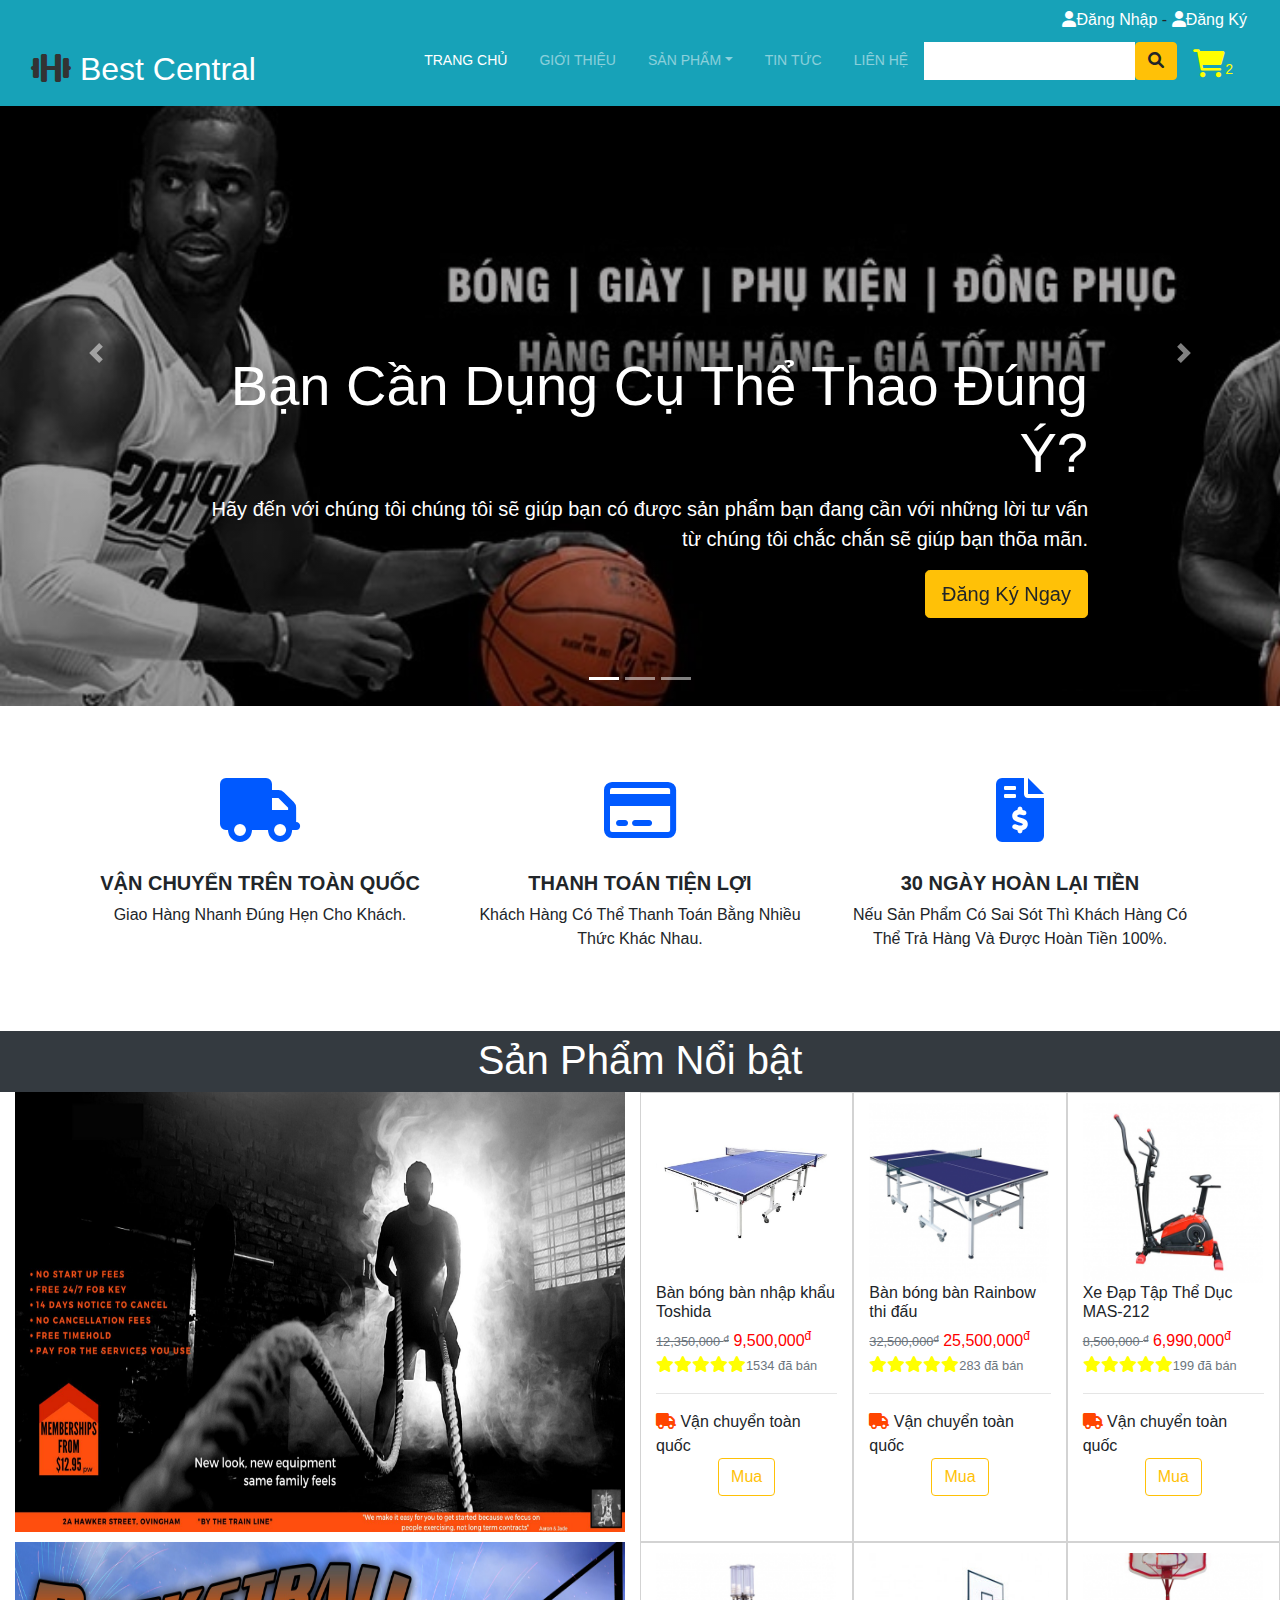
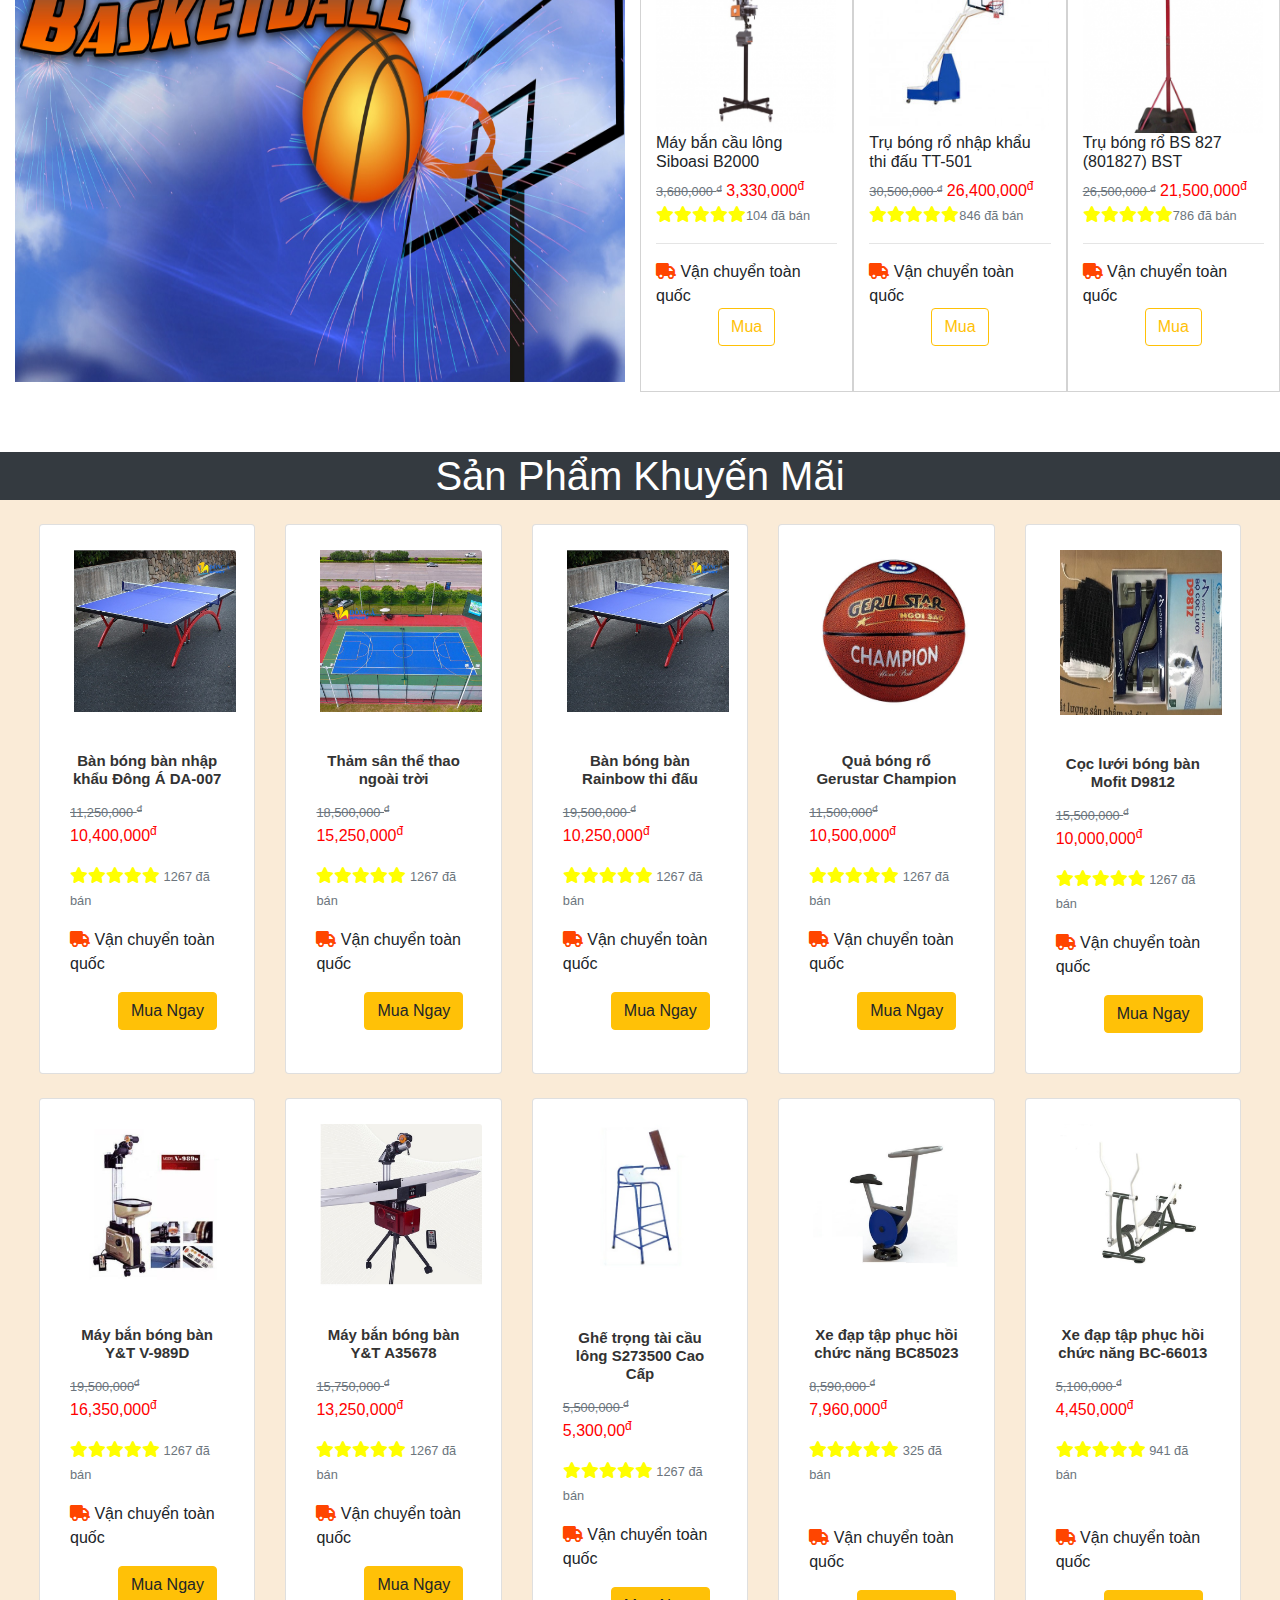
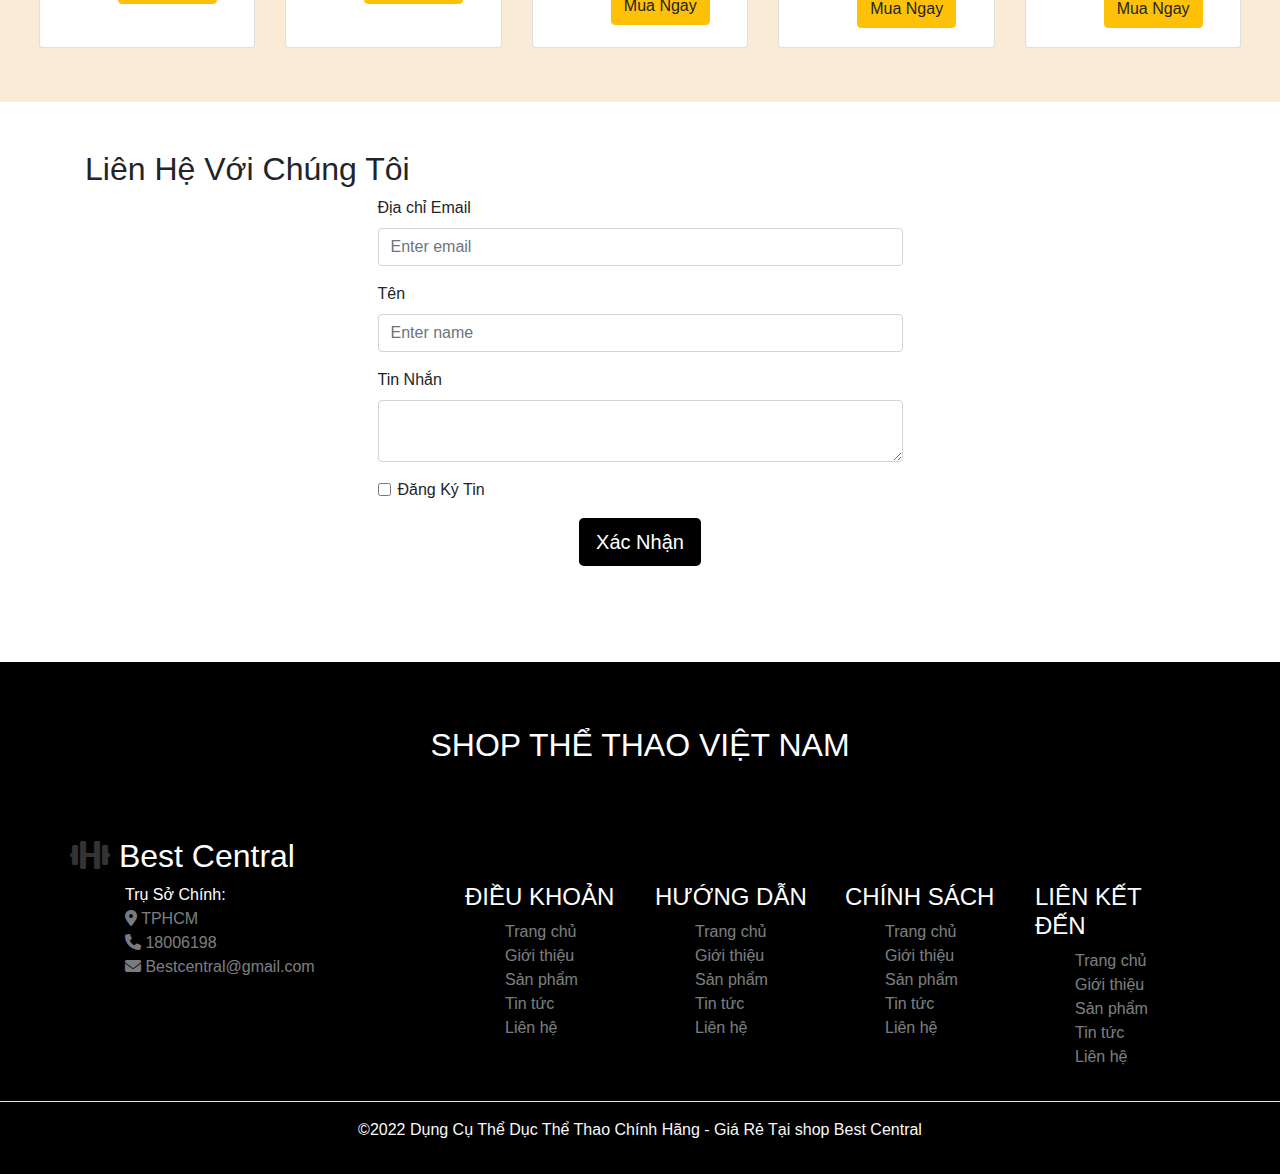
==== commit d887c5aa: "nhat up code late" ====
--- a/html/index.html
+++ b/html/index.html
@@ -15,19 +15,20 @@
   <script src="../js/jquery-3.6.0.min.js"></script>
 </head>
 <script>
-  function dangnhap(){
-     var dangnhap = document.getElementById("txtDN").value;
-     var mkdangnhap = document.getElementById("txtMKDN").value;
-     if(dangnhap == "NHATMIN123" && mkdangnhap == "123456789"){
-         alert("Đăng nhập thành công")
-         return true;
-     }
-     else{
-         alert("Đăng nhập thất bại")
-         return false;
-     }
- }
+  function dangnhap() {
+    var dangnhap = document.getElementById("txtDN").value;
+    var mkdangnhap = document.getElementById("txtMKDN").value;
+    if (dangnhap == "NHATMIN123" && mkdangnhap == "123456789") {
+      alert("Đăng nhập thành công")
+      return true;
+    }
+    else {
+      alert("Đăng nhập thất bại")
+      return false;
+    }
+  }
 </script>
+
 <body>
   <!-- header section starts -->
   <!--Nav-->
@@ -53,7 +54,7 @@
               <a href="../html/index.html" class="nav-link">Trang&nbsp;chủ</a>
             </li>
             <li class="nav-item">
-              <a href="#" class="nav-link">Giới&nbsp;thiệu</a>
+              <a href="../html/GioiThieu.html" class="nav-link">Giới&nbsp;thiệu</a>
             </li>
             <li class="nav-item dropdown">
               <a href="#" class="nav-link dropdown-toggle" id="navbarDropdown" role="button"
@@ -70,7 +71,7 @@
               </div>
             </li>
             <li class="nav-item">
-              <a href="#" class="nav-link">Tin&nbsp;tức</a>
+              <a href="../html/tintuc.html" class="nav-link">Tin&nbsp;tức</a>
             </li>
             <li class="nav-item">
               <a href="../html/lienhe.html" class="nav-link">Liên&nbsp;hệ</a>
@@ -227,7 +228,7 @@
               src="../img/banner-trangchu/item1/GD_SP1/Ban-dong-a-DA-004-4.jpg" alt="" class="img-responsive"></a>
         </div>
         <div class="ten">
-          <h6>Bàn bóng bàn nhập khẩu</h6>
+          <h6>Bàn bóng bàn nhập khẩu Toshida</h6>
         </div>
         <div class="gia_khuyen_mai">
           <small class="text-muted"><del>12,350,000 <sup>đ</sup></del></small>
@@ -384,7 +385,8 @@
     <h2 class="row justify-content-center bg-dark">Sản Phẩm Khuyến Mãi</h2>
     <div class="card-deck m-4 product">
       <div class="card">
-        <a href=""  data-toggle="modal" data-target="#modal3-1" > <img class="card-img-top img-responsive ml-3 pl-2" src="../img/sanpham_KhuyenMai/sanpham1/img_sanpham1.jpg" alt="Card image cap" /> </a>
+        <a href="" data-toggle="modal" data-target="#modal3-1"> <img class="card-img-top img-responsive ml-3 pl-2"
+            src="../img/sanpham_KhuyenMai/sanpham1/img_sanpham1.jpg" alt="Card image cap" /> </a>
         <div class="card-body">
           <h6 class="card-title">Bàn bóng bàn nhập khẩu Đông Á DA-007 </h6>
           <p class="card-text">
@@ -403,9 +405,10 @@
         </div>
       </div>
       <div class="card">
-        <a href=""  data-toggle="modal" data-target="#modal3-2" > <img class="card-img-top img-responsive ml-3 pl-2" src="../img/sanpham_KhuyenMai/sanpham2/img_sanphammain.jpg" alt="Card image cap" /> </a>
+        <a href="" data-toggle="modal" data-target="#modal3-2"> <img class="card-img-top img-responsive ml-3 pl-2"
+            src="../img/sanpham_KhuyenMai/sanpham2/img_sanphammain.jpg" alt="Card image cap" /> </a>
         <div class="card-body">
-          <h6 class="card-title">Thảm sân thể thao ngoài trời cho sinh viên</h6>
+          <h6 class="card-title">Thảm sân thể thao ngoài trời </h6>
           <p class="card-text">
             <small class="text-muted"><del>18,500,000 <sup>đ</sup></del></small>
             <span>15,250,000<sup>đ</sup></span>
@@ -422,7 +425,8 @@
         </div>
       </div>
       <div class="card">
-        <a href=""  data-toggle="modal" data-target="#modal3-3" > <img class="card-img-top img-responsive ml-3 pl-2" src="../img/sanpham_KhuyenMai/sanpham3/img_sanpham1.jpg" alt="Card image cap" /> </a>
+        <a href="" data-toggle="modal" data-target="#modal3-3"> <img class="card-img-top img-responsive ml-3 pl-2"
+            src="../img/sanpham_KhuyenMai/sanpham3/img_sanpham1.jpg" alt="Card image cap" /> </a>
         <div class="card-body">
           <h6 class="card-title">Bàn bóng bàn Rainbow thi đấu</h6>
           <p class="card-text">
@@ -441,12 +445,14 @@
         </div>
       </div>
       <div class="card">
-        <a href=""  data-toggle="modal" data-target="#modal3-4" > <img class="card-img-top img-responsive ml-3 pl-2" src="../img/sanpham_KhuyenMai/sanpham4/img_sp_main.jpg" alt="Card image cap" /> </a>
+        <a href="" data-toggle="modal" data-target="#modal3-4"> <img class="card-img-top img-responsive ml-3 pl-2"
+            src="../img/sanpham_KhuyenMai/sanpham4/img_sp_main.jpg" alt="Card image cap" /> </a>
         <div class="card-body">
           <h6 class="card-title">Quả bóng rổ Gerustar Champion</h6>
           <p class="card-text">
-            <small class="text-muted"><del>370,000<sup>đ</sup></del></small>
-            <span>320,000<sup>đ</sup></span>
+            <small class="text-muted"><del>11,500,000<sup>đ</sup></del></small>
+            <br>
+            <span>10,500,000<sup>đ</sup></span>
           </p>
           <p class="card-text">
             <i class="fa-solid fa-star"></i><i class="fa-solid fa-star"></i><i class="fa-solid fa-star"></i><i
@@ -460,12 +466,13 @@
         </div>
       </div>
       <div class="card">
-        <a href=""  data-toggle="modal" data-target="#modal3-5" > <img class="card-img-top img-responsive ml-3 pl-2" src="../img/sanpham_KhuyenMai/sanpham5/img_main.jpg" height="165" alt="Card image cap" /> </a>
+        <a href="" data-toggle="modal" data-target="#modal3-5"> <img class="card-img-top img-responsive ml-3 pl-2"
+            src="../img/sanpham_KhuyenMai/sanpham5/img_main.jpg" height="165" alt="Card image cap" /> </a>
         <div class="card-body">
           <h6 class="card-title">Cọc lưới bóng bàn Mofit D9812</h6>
           <p class="card-text">
-            <small class="text-muted"><del>180,000 <sup>đ</sup></del></small>
-            <span> 150,000<sup>đ</sup></span>
+            <small class="text-muted"><del>15,500,000 <sup>đ</sup></del></small>
+            <span> 10,000,000<sup>đ</sup></span>
           </p>
           <p class="card-text">
             <i class="fa-solid fa-star"></i><i class="fa-solid fa-star"></i><i class="fa-solid fa-star"></i><i
@@ -481,11 +488,13 @@
     </div>
     <div class="card-deck m-4 product">
       <div class="card">
-        <a href=""  data-toggle="modal" data-target="#modal3-6" > <img class="card-img-top img-responsive ml-3 pl-2" src="../img/sanpham_KhuyenMai/sanpham6/img_main.jpg" alt="Card image cap" /> </a>
+        <a href="" data-toggle="modal" data-target="#modal3-6"> <img class="card-img-top img-responsive ml-3 pl-2"
+            src="../img/sanpham_KhuyenMai/sanpham6/img_main.jpg" alt="Card image cap" /> </a>
         <div class="card-body">
           <h6 class="card-title">Máy bắn bóng bàn Y&T V-989D</h6>
           <p class="card-text">
             <small class="text-muted"><del>19,500,000<sup>đ</sup></del></small>
+            <br>
             <span>16,350,000<sup>đ</sup></span>
           </p>
           <p class="card-text">
@@ -500,7 +509,8 @@
         </div>
       </div>
       <div class="card">
-        <a href=""  data-toggle="modal" data-target="#modal3-7" > <img class="card-img-top img-responsive ml-3 pl-2" src="../img/sanpham_KhuyenMai/sanpham7/img_main.jpg" alt="Card image cap" /> </a>
+        <a href="" data-toggle="modal" data-target="#modal3-7"> <img class="card-img-top img-responsive ml-3 pl-2"
+            src="../img/sanpham_KhuyenMai/sanpham7/img_main.jpg" alt="Card image cap" /> </a>
         <div class="card-body">
           <h6 class="card-title">Máy bắn bóng bàn Y&T A35678</h6>
           <p class="card-text">
@@ -519,11 +529,13 @@
         </div>
       </div>
       <div class="card">
-        <a href=""  data-toggle="modal" data-target="#modal3-8" > <img class="card-img-top img-responsive ml-3 pl-2" src="../img/sanpham_KhuyenMai/sanpham8/img_main.jpg" alt="Card image cap" /> </a>
+        <a href="" data-toggle="modal" data-target="#modal3-8"> <img class="card-img-top img-responsive ml-3 pl-2"
+            src="../img/sanpham_KhuyenMai/sanpham8/img_main.jpg" alt="Card image cap" /> </a>
         <div class="card-body">
           <h6 class="card-title">Ghế trọng tài cầu lông S273500 Cao Cấp</h6>
           <p class="card-text">
             <small class="text-muted"><del>5,500,000 <sup>đ</sup></del></small>
+            <br>
             <span>5,300,00<sup>đ</sup></span>
           </p>
           <p class="card-text">
@@ -538,11 +550,13 @@
         </div>
       </div>
       <div class="card">
-        <a href=""  data-toggle="modal" data-target="#modal3-9" > <img class="card-img-top img-responsive ml-3 pl-2" src="../img/sanpham_KhuyenMai/sanpham9/img-main.jpg" alt="Card image cap" /> </a>
+        <a href="" data-toggle="modal" data-target="#modal3-9"> <img class="card-img-top img-responsive ml-3 pl-2"
+            src="../img/sanpham_KhuyenMai/sanpham9/img-main.jpg" alt="Card image cap" /> </a>
         <div class="card-body">
           <h6 class="card-title">Xe đạp tập phục hồi chức năng BC85023</h6>
           <p class="card-text">
             <small class="text-muted"><del>8,590,000 <sup>đ</sup></del></small>
+            <br>
             <span>7,960,000<sup>đ</sup></span>
           </p>
           <p class="card-text">
@@ -550,6 +564,7 @@
               class="fa-solid fa-star"></i><i class="fa-solid fa-star"></i><small class="text-muted"> 325 đã
               bán</small>
           </p>
+          <br>
           <p class="card-text">
             <i class="fa-solid fa-truck" style="color: orangered;"></i> Vận chuyển toàn quốc
           </p>
@@ -557,11 +572,13 @@
         </div>
       </div>
       <div class="card">
-        <a href=""  data-toggle="modal" data-target="#modal3-10" > <img class="card-img-top img-responsive ml-3 pl-2" src="../img/sanpham_KhuyenMai/sanpham10/img-main.jpg" alt="Card image cap" /> </a>
+        <a href="" data-toggle="modal" data-target="#modal3-10"> <img class="card-img-top img-responsive ml-3 pl-2"
+            src="../img/sanpham_KhuyenMai/sanpham10/img-main.jpg" alt="Card image cap" /> </a>
         <div class="card-body">
           <h6 class="card-title">Xe đạp tập phục hồi chức năng BC-66013</h6>
           <p class="card-text">
             <small class="text-muted"><del>5,100,000 <sup>đ</sup></del></small>
+            <br>
             <span>4,450,000<sup>đ</sup></span>
           </p>
           <p class="card-text">
@@ -569,6 +586,7 @@
               class="fa-solid fa-star"></i><i class="fa-solid fa-star"></i><small class="text-muted"> 941 đã
               bán</small>
           </p>
+          <br>
           <p class="card-text">
             <i class="fa-solid fa-truck" style="color: orangered;"></i> Vận chuyển toàn quốc
           </p>
@@ -645,19 +663,19 @@
             <!-- End .widget-title -->
             <ul class="widget-menu">
 
-              <li><a href="#">Trang chủ</a>
-              </li>
-
-              <li><a href="#">Giới thiệu</a>
+              <li><a href="../html/index.html">Trang chủ</a>
+              </li>
+
+              <li><a href="../html/GioiThieu.html">Giới thiệu</a>
               </li>
 
               <li><a href="#">Sản phẩm</a>
               </li>
 
-              <li><a href="#">Tin tức</a>
-              </li>
-
-              <li><a href="#">Liên hệ</a>
+              <li><a href="../html/tintuc.html">Tin tức</a>
+              </li>
+
+              <li><a href="../html/lienhe.html">Liên hệ</a>
               </li>
 
             </ul>
@@ -671,19 +689,19 @@
             <!-- End .widget-title -->
             <ul class="widget-menu">
 
-              <li><a href="#">Trang chủ</a>
-              </li>
-
-              <li><a href="#">Giới thiệu</a>
+              <li><a href="../html/index.html">Trang chủ</a>
+              </li>
+
+              <li><a href="../html/GioiThieu.html">Giới thiệu</a>
               </li>
 
               <li><a href="#">Sản phẩm</a>
               </li>
 
-              <li><a href="#">Tin tức</a>
-              </li>
-
-              <li><a href="#">Liên hệ</a>
+              <li><a href="../html/tintuc.html">Tin tức</a>
+              </li>
+
+              <li><a href="../html/lienhe.html">Liên hệ</a>
               </li>
             </ul>
             <!-- End .widget-menu -->
@@ -696,19 +714,19 @@
             <!-- End .widget-title -->
             <ul class="widget-menu">
 
-              <li><a href="#">Trang chủ</a>
-              </li>
-
-              <li><a href="#">Giới thiệu</a>
+              <li><a href="../html/index.html">Trang chủ</a>
+              </li>
+
+              <li><a href="../html/GioiThieu.html">Giới thiệu</a>
               </li>
 
               <li><a href="#">Sản phẩm</a>
               </li>
 
-              <li><a href="#">Tin tức</a>
-              </li>
-
-              <li><a href="#">Liên hệ</a>
+              <li><a href="../html/tintuc.html">Tin tức</a>
+              </li>
+
+              <li><a href="../html/lienhe.html">Liên hệ</a>
               </li>
 
             </ul>
@@ -722,19 +740,19 @@
             <!-- End .widget-title -->
             <ul class="widget-menu">
 
-              <li><a href="#">Trang chủ</a>
-              </li>
-
-              <li><a href="#">Giới thiệu</a>
+              <li><a href="../html/index.html">Trang chủ</a>
+              </li>
+
+              <li><a href="../html/GioiThieu.html">Giới thiệu</a>
               </li>
 
               <li><a href="#">Sản phẩm</a>
               </li>
 
-              <li><a href="#">Tin tức</a>
-              </li>
-
-              <li><a href="#">Liên hệ</a>
+              <li><a href="../html/tintuc.html">Tin tức</a>
+              </li>
+
+              <li><a href="../html/lienhe.html">Liên hệ</a>
               </li>
 
             </ul>
@@ -799,7 +817,8 @@
             <h4 class="modal-title">Chi Tiết Sản Phẩm</h4>
           </div>
           <div class="modal-body">
-            <h4 style="color: blue;">Tưng Bừng Giảm Giá Cực Sốc!!!! <i class="fa-solid fa-candy-cane"></i><i class="fa-solid fa-candy-cane"></i><i class="fa-solid fa-candy-cane"></i></h4>
+            <h4 style="color: blue;">Tưng Bừng Giảm Giá Cực Sốc!!!! <i class="fa-solid fa-candy-cane"></i><i
+                class="fa-solid fa-candy-cane"></i><i class="fa-solid fa-candy-cane"></i></h4>
             <div class="title">
               <p></p>
             </div>
@@ -828,7 +847,10 @@
             <h4 class="modal-title">Chi Tiết Sản Phẩm</h4>
           </div>
           <div class="modal-body">
-            <h4 style="color: rgb(166, 255, 0);">Chào mừng bạn đến vơi shop chúng tôi !!! <i class="fa-solid fa-candy-cane"></i><i class="fa-solid fa-candy-cane"></i><i class="fa-solid fa-candy-cane"></i><i class="fa-solid fa-candy-cane"></i><i class="fa-solid fa-candy-cane"></i><i class="fa-solid fa-candy-cane"></i></h4>
+            <h4 style="color: rgb(166, 255, 0);">Chào mừng bạn đến vơi shop chúng tôi !!! <i
+                class="fa-solid fa-candy-cane"></i><i class="fa-solid fa-candy-cane"></i><i
+                class="fa-solid fa-candy-cane"></i><i class="fa-solid fa-candy-cane"></i><i
+                class="fa-solid fa-candy-cane"></i><i class="fa-solid fa-candy-cane"></i></h4>
             <div class="title">
               <p></p>
             </div>
@@ -844,10 +866,10 @@
 
       </div>
     </div>
-      <!-- end-modal banner 2 -->
+    <!-- end-modal banner 2 -->
 
     <!-- modal 2 row 1 product-first-->
-    
+
     <div id="modal1-1" class="modal fade" role="dialog">
       <div class="modal-dialog">
 
@@ -872,19 +894,19 @@
             <br>
             <img src="../img/banner-trangchu/item1/more_item/Ban-dong-a-DA-004-3.jpg" alt="" class="img-fluid">
             <div class="gia">
-              
-            </div>
-            <div class="modal-footer">
-              <button type="button" class="btn btn-default" data-dismiss="modal">Đóng</button>
-            </div>
-          </div>
-
-        </div>
-      </div>
-    </div>
-<!-- item1 product-end -->
-
-<!-- item2 product-begin -->
+
+            </div>
+            <div class="modal-footer">
+              <button type="button" class="btn btn-default" data-dismiss="modal">Đóng</button>
+            </div>
+          </div>
+
+        </div>
+      </div>
+    </div>
+    <!-- item1 product-end -->
+
+    <!-- item2 product-begin -->
     <div id="modal1-2" class="modal fade" role="dialog">
       <div class="modal-dialog">
 
@@ -897,426 +919,427 @@
           <div class="modal-body">
             <h4 style="color: blue;">Bàn bóng bàn Rainbow thi đấu</h4>
             <br>
-            <strong style="color: #333;">Chỉ Với Giá:  25,500,000₫</strong>
+            <strong style="color: #333;">Chỉ Với Giá: 25,500,000₫</strong>
             <br>
             <img src="../img/banner-trangchu/item2/more_item/ban-bong-ban-Song-Ngu-323-3.jpg" alt="" class="img-fluid">
             <br>
             <img src="../img/banner-trangchu/item2/more_item/ban-bong-ban-Song-Ngu-323-4.jpg" alt="" class="img-fluid">
             <div class="gia">
-              
-            </div>
-            <div class="modal-footer">
-              <button type="button" class="btn btn-default" data-dismiss="modal">Đóng</button>
-            </div>
-          </div>
-
-        </div>
-      </div>
-    </div>
-      <!-- end modal 2-->
- <!-- modal 3-->
-      <div id="modal1-3" class="modal fade" role="dialog">
-        <div class="modal-dialog">
-  
-          <!-- Modal content-->
-          <div class="modal-content">
-            <div class="modal-header">
-              <button type="button" class="close" data-dismiss="modal">&times;</button>
-              <h4 class="modal-title">Chi Tiết Sản Phẩm</h4>
-            </div>
-            <div class="modal-body">
-              <h4 style="color: blue;">Xe Đạp Tập Thể Dục MAS-212</h4>
-              <div class="gia">
-                <strong style="color: #333;">6,990,000₫</strong>
-              </div>
+
+            </div>
+            <div class="modal-footer">
+              <button type="button" class="btn btn-default" data-dismiss="modal">Đóng</button>
+            </div>
+          </div>
+
+        </div>
+      </div>
+    </div>
+    <!-- end modal 2-->
+    <!-- modal 3-->
+    <div id="modal1-3" class="modal fade" role="dialog">
+      <div class="modal-dialog">
+
+        <!-- Modal content-->
+        <div class="modal-content">
+          <div class="modal-header">
+            <button type="button" class="close" data-dismiss="modal">&times;</button>
+            <h4 class="modal-title">Chi Tiết Sản Phẩm</h4>
+          </div>
+          <div class="modal-body">
+            <h4 style="color: blue;">Xe Đạp Tập Thể Dục MAS-212</h4>
+            <div class="gia">
+              <strong style="color: #333;">6,990,000₫</strong>
+            </div>
+            <br>
+            <img src="../img/banner-trangchu/item3/GD_SP3/more_item/xe-dap-tap-the-duc-airbike-mk-22.jpg" alt=""
+              class="img-fluid"">
               <br>
-              <img src="../img/banner-trangchu/item3/GD_SP3/more_item/xe-dap-tap-the-duc-airbike-mk-22.jpg" alt="" class="img-fluid"">
-              <br>
-              <img src="../img/banner-trangchu/item3/GD_SP3/more_item/xe-dap-tap-the-duc-airbike-mk-225-3.jpg" alt="" class="img-fluid"">
-              <div class="gia">
-              </div>
-              <div class="modal-footer">
-                <button type="button" class="btn btn-default" data-dismiss="modal">Đóng</button>
-              </div>
-            </div>
-  
-          </div>
-        </div>
-      </div>
-
-      <div id="modal2-1" class="modal fade" role="dialog">
-        <div class="modal-dialog">
-  
-          <!-- Modal content-->
-          <div class="modal-content">
-            <div class="modal-header">
-              <button type="button" class="close" data-dismiss="modal">&times;</button>
-              <h4 class="modal-title">Chi Tiết Sản Phẩm</h4>
-            </div>
-            <div class="modal-body">
-              <h4 style="color: blue;">BMáy bắn cầu lông Siboasi B2000</h4>
-               <div class="gia">
-                 <strong style="color: #333;">Chỉ Với Giá: 3,330,000₫</strong>
-              </div>
-              <br>
-              <img src="../img/banner-trangchu/item4/may-ban-cau-long-siboasi-b2000.jpg" alt="" class="img-fluid">
-              <div class="modal-footer">
-                <button type="button" class="btn btn-default" data-dismiss="modal">Đóng</button>
-              </div>
-            </div>
-  
-          </div>
-        </div>
-      </div>
-
-      <div id="modal2-2" class="modal fade" role="dialog">
-        <div class="modal-dialog">
-  
-          <!-- Modal content-->
-          <div class="modal-content">
-            <div class="modal-header">
-              <button type="button" class="close" data-dismiss="modal">&times;</button>
-              <h4 class="modal-title">Chi Tiết Sản Phẩm</h4>
-            </div>
-            <div class="modal-body">
-              <h4 style="color: blue;">Trụ bóng rổ nhập khẩu thi đấu TT-501</h4>
-               <div class="gia">
-                 <strong style="color: #333;">Chỉ Với Giá: 26,400,000₫</strong>
-              </div>
-              <br>
-              <img src="../img/banner-trangchu/item5/anh-thuc-te-tru-bong-ro-tt-502.jpg" alt="" class="img-fluid">
-              <br>
-              <img src="../img/banner-trangchu/item5/anh-thuc-te-tru-bong-ro-tt-5023.jpg" alt="" class="img-fluid">
-              <br>
-              <img src="../img/banner-trangchu/item5/kich-thuoc-tru-bong-ro-tt-502.jpg" alt="" class="img-fluid">
-              <div class="modal-footer">
-                <button type="button" class="btn btn-default" data-dismiss="modal">Đóng</button>
-              </div>
-            </div>
-  
-          </div>
-        </div>
-      </div>
-
-      <div id="modal2-3" class="modal fade" role="dialog">
-        <div class="modal-dialog">
-  
-          <!-- Modal content-->
-          <div class="modal-content">
-            <div class="modal-header">
-              <button type="button" class="close" data-dismiss="modal">&times;</button>
-              <h4 class="modal-title">Chi Tiết Sản Phẩm</h4>
-            </div>
-            <div class="modal-body">
-              <h4 style="color: blue;">Trụ bóng rổ BS 827 (801827) BST</h4>
-               <div class="gia">
-                 <strong style="color: #333;">Chỉ Với Giá:  21,500,000₫</strong>
-              </div>
-              <br>
-              <img src="../img/banner-trangchu/item6/anh-thuc-te-tru-bong-ro-hoc-sinh-tieu-chuan-3.jpg" alt="" class="img-fluid">
-              <div class="modal-footer">
-                <button type="button" class="btn btn-default" data-dismiss="modal">Đóng</button>
-              </div>
-            </div>
-  
-          </div>
-        </div>
-      </div>
-      <!-- end-product-firts -->
-      
-      <!-- begin-product-second -->
-      <div id="modal3-1" class="modal fade" role="dialog">
-        <div class="modal-dialog">
-  
-          <!-- Modal content-->
-          <div class="modal-content">
-            <div class="modal-header">
-              <button type="button" class="close" data-dismiss="modal">&times;</button>
-              <h4 class="modal-title">Chi Tiết Sản Phẩm</h4>
-            </div>
-            <div class="modal-body">
-              <h4 style="color: blue;">Bàn bóng bàn nhập khẩu Đông Á DA-007</h4>
-               <div class="gia">
-                 <strong style="color: #333;">Chỉ Với Giá:   10,400,000₫</strong>
-              </div>
-              <br>
-              <img src="../img/sanpham_KhuyenMai/sanpham1/item1.jpg" alt="" class="img-fluid">
-              <br>
-              <img src="../img/sanpham_KhuyenMai/sanpham1/item2.jpg" alt="" class="img-fluid">
-              <br>
-              <img src="../img/sanpham_KhuyenMai/sanpham1/item3.jpg" alt="" class="img-fluid">
-
-              <div class="modal-footer">
-                <button type="button" class="btn btn-default" data-dismiss="modal">Đóng</button>
-              </div>
-            </div>
-  
-          </div>
-        </div>
-      </div>
-
-      <div id="modal3-2" class="modal fade" role="dialog">
-        <div class="modal-dialog">
-  
-          <!-- Modal content-->
-          <div class="modal-content">
-            <div class="modal-header">
-              <button type="button" class="close" data-dismiss="modal">&times;</button>
-              <h4 class="modal-title">Chi Tiết Sản Phẩm</h4>
-            </div>
-            <div class="modal-body">
-              <h4 style="color: blue;">Thảm sân thể thao ngoài trời cho sinh viên</h4>
-               <div class="gia">
-                 <strong style="color: #333;">Chỉ Với Giá:   15,250,000₫</strong>
-              </div>
-              <br>
-              <img src="../img/sanpham_KhuyenMai/sanpham2/item1.jpg" alt="" class="img-fluid">
-              <br>
-              <img src="../img/sanpham_KhuyenMai/sanpham2/item2.jpg" alt="" class="img-fluid">
-              <br>
-              <img src="../img/sanpham_KhuyenMai/sanpham2/item3.jpg" alt="" class="img-fluid">
-
-              <div class="modal-footer">
-                <button type="button" class="btn btn-default" data-dismiss="modal">Đóng</button>
-              </div>
-            </div>
-  
-          </div>
-        </div>
-      </div>
-
-      <div id="modal3-3" class="modal fade" role="dialog">
-        <div class="modal-dialog">
-  
-          <!-- Modal content-->
-          <div class="modal-content">
-            <div class="modal-header">
-              <button type="button" class="close" data-dismiss="modal">&times;</button>
-              <h4 class="modal-title">Chi Tiết Sản Phẩm</h4>
-            </div>
-            <div class="modal-body">
-              <h4 style="color: blue;">Bàn bóng bàn Rainbow thi đấu</h4>
-               <div class="gia">
-                 <strong style="color: #333;">Chỉ Với Giá:   10,250,000₫</strong>
-              </div>
-              <br>
-              <img src="../img/sanpham_KhuyenMai/sanpham3/item1.jpg" alt="" class="img-fluid">
-              <br>
-              <img src="../img/sanpham_KhuyenMai/sanpham3/item2.jpg" alt="" class="img-fluid">
-              <br>
-              <img src="../img/sanpham_KhuyenMai/sanpham3/item3.jpg" alt="" class="img-fluid">
-
-              <div class="modal-footer">
-                <button type="button" class="btn btn-default" data-dismiss="modal">Đóng</button>
-              </div>
-            </div>
-  
-          </div>
-        </div>
-      </div>
-
-      <div id="modal3-4" class="modal fade" role="dialog">
-        <div class="modal-dialog">
-  
-          <!-- Modal content-->
-          <div class="modal-content">
-            <div class="modal-header">
-              <button type="button" class="close" data-dismiss="modal">&times;</button>
-              <h4 class="modal-title">Chi Tiết Sản Phẩm</h4>
-            </div>
-            <div class="modal-body">
-              <h4 style="color: blue;">Quả bóng rổ Gerustar Champion</h4>
-               <div class="gia">
-                 <strong style="color: #333;">Chỉ Với Giá:   320,000₫</strong>
-              </div>
-              <br>
-              <img src="../img/sanpham_KhuyenMai/sanpham4/item1.jpg" alt="" class="img-fluid">
-              <br>
-              <img src="../img/sanpham_KhuyenMai/sanpham4/item2.jpg" alt="" class="img-fluid">
-              <br>
-              <img src="../img/sanpham_KhuyenMai/sanpham4/item3.jpg" alt="" class="img-fluid">
-
-              <div class="modal-footer">
-                <button type="button" class="btn btn-default" data-dismiss="modal">Đóng</button>
-              </div>
-            </div>
-  
-          </div>
-        </div>
-      </div>
-
-      <div id="modal3-5" class="modal fade" role="dialog">
-        <div class="modal-dialog">
-  
-          <!-- Modal content-->
-          <div class="modal-content">
-            <div class="modal-header">
-              <button type="button" class="close" data-dismiss="modal">&times;</button>
-              <h4 class="modal-title">Chi Tiết Sản Phẩm</h4>
-            </div>
-            <div class="modal-body">
-              <h4 style="color: blue;">Cọc lưới bóng bàn Mofit D9812</h4>
-               <div class="gia">
-                 <strong style="color: #333;">Chỉ Với Giá:   150,000₫</strong>
-              </div>
-              <br>
-              <img src="../img/sanpham_KhuyenMai/sanpham5/item1.jpg" alt="" class="img-fluid">
-              <br>
-              <img src="../img/sanpham_KhuyenMai/sanpham5/item2.jpg" alt="" class="img-fluid">
-
-              <div class="modal-footer">
-                <button type="button" class="btn btn-default" data-dismiss="modal">Đóng</button>
-              </div>
-            </div>
-  
-          </div>
-        </div>
-      </div>
-<!-- end-row1 -->
-<!-- begin-row2 -->
-<div id="modal3-6" class="modal fade" role="dialog">
-  <div class="modal-dialog">
-
-    <!-- Modal content-->
-    <div class="modal-content">
-      <div class="modal-header">
-        <button type="button" class="close" data-dismiss="modal">&times;</button>
-        <h4 class="modal-title">Chi Tiết Sản Phẩm</h4>
-      </div>
-      <div class="modal-body">
-        <h4 style="color: blue;">Máy bắn bóng bàn Y&T V-989D</h4>
-         <div class="gia">
-           <strong style="color: #333;">Chỉ Với Giá:   16,350,000₫</strong>
-        </div>
-        <br>
-        <img src="../img/sanpham_KhuyenMai/sanpham6/item1.jpg" alt="" class="img-fluid">
-        <br>
-        <img src="../img/sanpham_KhuyenMai/sanpham6/item2.jpg" alt="" class="img-fluid">
-        <br>
-        <img src="../img/sanpham_KhuyenMai/sanpham6/item3.jpg" alt="" class="img-fluid">
-
-        <div class="modal-footer">
-          <button type="button" class="btn btn-default" data-dismiss="modal">Đóng</button>
-        </div>
-      </div>
-
-    </div>
-  </div>
-</div>
-
-<div id="modal3-7" class="modal fade" role="dialog">
-  <div class="modal-dialog">
-
-    <!-- Modal content-->
-    <div class="modal-content">
-      <div class="modal-header">
-        <button type="button" class="close" data-dismiss="modal">&times;</button>
-        <h4 class="modal-title">Chi Tiết Sản Phẩm</h4>
-      </div>
-      <div class="modal-body">
-        <h4 style="color: blue;">Máy bắn bóng bàn Y&T A35678</h4>
-         <div class="gia">
-           <strong style="color: #333;">Chỉ Với Giá:  13,250,000₫</strong>
-        </div>
-        <br>
-        <img src="../img/sanpham_KhuyenMai/sanpham7/item1.jpg" alt="" class="img-fluid">
-        <br>
-        <img src="../img/sanpham_KhuyenMai/sanpham7/item2.jpg" alt="" class="img-fluid">
-        <br>
-        <img src="../img/sanpham_KhuyenMai/sanpham7/item3.jpg" alt="" class="img-fluid">
-
-        <div class="modal-footer">
-          <button type="button" class="btn btn-default" data-dismiss="modal">Đóng</button>
-        </div>
-      </div>
-
-    </div>
-  </div>
-</div>
-
-<div id="modal3-8" class="modal fade" role="dialog">
-  <div class="modal-dialog">
-
-    <!-- Modal content-->
-    <div class="modal-content">
-      <div class="modal-header">
-        <button type="button" class="close" data-dismiss="modal">&times;</button>
-        <h4 class="modal-title">Chi Tiết Sản Phẩm</h4>
-      </div>
-      <div class="modal-body">
-        <h4 style="color: blue;">Ghế trọng tài cầu lông S273500 Cao Cấp</h4>
-         <div class="gia">
-           <strong style="color: #333;">Chỉ Với Giá:  5,300,00₫</strong>
-        </div>
-        <br>
-        <img src="../img/sanpham_KhuyenMai/sanpham8/item1.jpg" alt="" class="img-fluid">
-        <div class="modal-footer">
-          <button type="button" class="btn btn-default" data-dismiss="modal">Đóng</button>
-        </div>
-      </div>
-
-    </div>
-  </div>
-</div>
-
-<div id="modal3-9" class="modal fade" role="dialog">
-  <div class="modal-dialog">
-
-    <!-- Modal content-->
-    <div class="modal-content">
-      <div class="modal-header">
-        <button type="button" class="close" data-dismiss="modal">&times;</button>
-        <h4 class="modal-title">Chi Tiết Sản Phẩm</h4>
-      </div>
-      <div class="modal-body">
-        <h4 style="color: blue;">Xe đạp tập phục hồi chức năng BC85023</h4>
-         <div class="gia">
-           <strong style="color: #333;">Chỉ Với Giá:   7,960,000₫</strong>
-        </div>
-        <br>
-        <img src="../img/sanpham_KhuyenMai/sanpham9/item1.jpg" alt="" class="img-fluid">
-        <br>
-        <img src="../img/sanpham_KhuyenMai/sanpham9/item2.jpg" alt="" class="img-fluid">
-
-        <div class="modal-footer">
-          <button type="button" class="btn btn-default" data-dismiss="modal">Đóng</button>
-        </div>
-      </div>
-
-    </div>
-  </div>
-</div>
-
-<div id="modal3-10" class="modal fade" role="dialog">
-  <div class="modal-dialog">
-
-    <!-- Modal content-->
-    <div class="modal-content">
-      <div class="modal-header">
-        <button type="button" class="close" data-dismiss="modal">&times;</button>
-        <h4 class="modal-title">Chi Tiết Sản Phẩm</h4>
-      </div>
-      <div class="modal-body">
-        <h4 style="color: blue;">Xe đạp tập phục hồi chức năng BC-66013</h4>
-         <div class="gia">
-           <strong style="color: #333;">Chỉ Với Giá:   4,450,000₫</strong>
-        </div>
-        <br>
-        <img src="../img/sanpham_KhuyenMai/sanpham10/item1.jpg" alt="" class="img-fluid">
-        <br>
-        <img src="../img/sanpham_KhuyenMai/sanpham10/item2.jpg" alt="" class="img-fluid">
-
-        <div class="modal-footer">
-          <button type="button" class="btn btn-default" data-dismiss="modal">Đóng</button>
-        </div>
-      </div>
-
-    </div>
-  </div>
-</div>
-
-
-      
+              <img src=" ../img/banner-trangchu/item3/GD_SP3/more_item/xe-dap-tap-the-duc-airbike-mk-225-3.jpg" alt=""
+              class="img-fluid"">
+              <div class=" gia">
+          </div>
+          <div class="modal-footer">
+            <button type="button" class="btn btn-default" data-dismiss="modal">Đóng</button>
+          </div>
+        </div>
+
+      </div>
+    </div>
+    </div>
+
+    <div id="modal2-1" class="modal fade" role="dialog">
+      <div class="modal-dialog">
+
+        <!-- Modal content-->
+        <div class="modal-content">
+          <div class="modal-header">
+            <button type="button" class="close" data-dismiss="modal">&times;</button>
+            <h4 class="modal-title">Chi Tiết Sản Phẩm</h4>
+          </div>
+          <div class="modal-body">
+            <h4 style="color: blue;">BMáy bắn cầu lông Siboasi B2000</h4>
+            <div class="gia">
+              <strong style="color: #333;">Chỉ Với Giá: 3,330,000₫</strong>
+            </div>
+            <br>
+            <img src="../img/banner-trangchu/item4/may-ban-cau-long-siboasi-b2000.jpg" alt="" class="img-fluid">
+            <div class="modal-footer">
+              <button type="button" class="btn btn-default" data-dismiss="modal">Đóng</button>
+            </div>
+          </div>
+
+        </div>
+      </div>
+    </div>
+
+    <div id="modal2-2" class="modal fade" role="dialog">
+      <div class="modal-dialog">
+
+        <!-- Modal content-->
+        <div class="modal-content">
+          <div class="modal-header">
+            <button type="button" class="close" data-dismiss="modal">&times;</button>
+            <h4 class="modal-title">Chi Tiết Sản Phẩm</h4>
+          </div>
+          <div class="modal-body">
+            <h4 style="color: blue;">Trụ bóng rổ nhập khẩu thi đấu TT-501</h4>
+            <div class="gia">
+              <strong style="color: #333;">Chỉ Với Giá: 26,400,000₫</strong>
+            </div>
+            <br>
+            <img src="../img/banner-trangchu/item5/anh-thuc-te-tru-bong-ro-tt-5023.jpg" alt="" class="img-fluid">
+            <br>
+            <img src="../img/banner-trangchu/item5/kich-thuoc-tru-bong-ro-tt-502.jpg" alt="" class="img-fluid">
+            <div class="modal-footer">
+              <button type="button" class="btn btn-default" data-dismiss="modal">Đóng</button>
+            </div>
+          </div>
+
+        </div>
+      </div>
+    </div>
+
+    <div id="modal2-3" class="modal fade" role="dialog">
+      <div class="modal-dialog">
+
+        <!-- Modal content-->
+        <div class="modal-content">
+          <div class="modal-header">
+            <button type="button" class="close" data-dismiss="modal">&times;</button>
+            <h4 class="modal-title">Chi Tiết Sản Phẩm</h4>
+          </div>
+          <div class="modal-body">
+            <h4 style="color: blue;">Trụ bóng rổ BS 827 (801827) BST</h4>
+            <div class="gia">
+              <strong style="color: #333;">Chỉ Với Giá: 21,500,000₫</strong>
+            </div>
+            <br>
+            <img src="../img/banner-trangchu/item6/anh-thuc-te-tru-bong-ro-hoc-sinh-tieu-chuan-3.jpg" alt=""
+              class="img-fluid">
+            <div class="modal-footer">
+              <button type="button" class="btn btn-default" data-dismiss="modal">Đóng</button>
+            </div>
+          </div>
+
+        </div>
+      </div>
+    </div>
+    <!-- end-product-firts -->
+
+    <!-- begin-product-second -->
+    <div id="modal3-1" class="modal fade" role="dialog">
+      <div class="modal-dialog">
+
+        <!-- Modal content-->
+        <div class="modal-content">
+          <div class="modal-header">
+            <button type="button" class="close" data-dismiss="modal">&times;</button>
+            <h4 class="modal-title">Chi Tiết Sản Phẩm</h4>
+          </div>
+          <div class="modal-body">
+            <h4 style="color: blue;">Bàn bóng bàn nhập khẩu Đông Á DA-007</h4>
+            <div class="gia">
+              <strong style="color: #333;">Chỉ Với Giá: 10,400,000₫</strong>
+            </div>
+            <br>
+            <img src="../img/sanpham_KhuyenMai/sanpham1/item1.jpg" alt="" class="img-fluid">
+            <br>
+            <img src="../img/sanpham_KhuyenMai/sanpham1/item2.jpg" alt="" class="img-fluid">
+            <br>
+            <img src="../img/sanpham_KhuyenMai/sanpham1/item3.jpg" alt="" class="img-fluid">
+
+            <div class="modal-footer">
+              <button type="button" class="btn btn-default" data-dismiss="modal">Đóng</button>
+            </div>
+          </div>
+
+        </div>
+      </div>
+    </div>
+
+    <div id="modal3-2" class="modal fade" role="dialog">
+      <div class="modal-dialog">
+
+        <!-- Modal content-->
+        <div class="modal-content">
+          <div class="modal-header">
+            <button type="button" class="close" data-dismiss="modal">&times;</button>
+            <h4 class="modal-title">Chi Tiết Sản Phẩm</h4>
+          </div>
+          <div class="modal-body">
+            <h4 style="color: blue;">Thảm sân thể thao ngoài trời cho sinh viên</h4>
+            <div class="gia">
+              <strong style="color: #333;">Chỉ Với Giá: 15,250,000₫</strong>
+            </div>
+            <br>
+            <img src="../img/sanpham_KhuyenMai/sanpham2/item1.jpg" alt="" class="img-fluid">
+            <br>
+            <img src="../img/sanpham_KhuyenMai/sanpham2/item2.jpg" alt="" class="img-fluid">
+            <br>
+            <img src="../img/sanpham_KhuyenMai/sanpham2/item3.jpg" alt="" class="img-fluid">
+
+            <div class="modal-footer">
+              <button type="button" class="btn btn-default" data-dismiss="modal">Đóng</button>
+            </div>
+          </div>
+
+        </div>
+      </div>
+    </div>
+
+    <div id="modal3-3" class="modal fade" role="dialog">
+      <div class="modal-dialog">
+
+        <!-- Modal content-->
+        <div class="modal-content">
+          <div class="modal-header">
+            <button type="button" class="close" data-dismiss="modal">&times;</button>
+            <h4 class="modal-title">Chi Tiết Sản Phẩm</h4>
+          </div>
+          <div class="modal-body">
+            <h4 style="color: blue;">Bàn bóng bàn Rainbow thi đấu</h4>
+            <div class="gia">
+              <strong style="color: #333;">Chỉ Với Giá: 10,250,000₫</strong>
+            </div>
+            <br>
+            <img src="../img/sanpham_KhuyenMai/sanpham3/item1.jpg" alt="" class="img-fluid">
+            <br>
+            <img src="../img/sanpham_KhuyenMai/sanpham3/item2.jpg" alt="" class="img-fluid">
+            <br>
+            <img src="../img/sanpham_KhuyenMai/sanpham3/item3.jpg" alt="" class="img-fluid">
+
+            <div class="modal-footer">
+              <button type="button" class="btn btn-default" data-dismiss="modal">Đóng</button>
+            </div>
+          </div>
+
+        </div>
+      </div>
+    </div>
+
+    <div id="modal3-4" class="modal fade" role="dialog">
+      <div class="modal-dialog">
+
+        <!-- Modal content-->
+        <div class="modal-content">
+          <div class="modal-header">
+            <button type="button" class="close" data-dismiss="modal">&times;</button>
+            <h4 class="modal-title">Chi Tiết Sản Phẩm</h4>
+          </div>
+          <div class="modal-body">
+            <h4 style="color: blue;">Quả bóng rổ Gerustar Champion</h4>
+            <div class="gia">
+              <strong style="color: #333;">Chỉ Với Giá: 320,000₫</strong>
+            </div>
+            <br>
+            <img src="../img/sanpham_KhuyenMai/sanpham4/item1.jpg" alt="" class="img-fluid">
+            <br>
+            <img src="../img/sanpham_KhuyenMai/sanpham4/item2.jpg" alt="" class="img-fluid">
+            <br>
+            <img src="../img/sanpham_KhuyenMai/sanpham4/item3.jpg" alt="" class="img-fluid">
+
+            <div class="modal-footer">
+              <button type="button" class="btn btn-default" data-dismiss="modal">Đóng</button>
+            </div>
+          </div>
+
+        </div>
+      </div>
+    </div>
+
+    <div id="modal3-5" class="modal fade" role="dialog">
+      <div class="modal-dialog">
+
+        <!-- Modal content-->
+        <div class="modal-content">
+          <div class="modal-header">
+            <button type="button" class="close" data-dismiss="modal">&times;</button>
+            <h4 class="modal-title">Chi Tiết Sản Phẩm</h4>
+          </div>
+          <div class="modal-body">
+            <h4 style="color: blue;">Cọc lưới bóng bàn Mofit D9812</h4>
+            <div class="gia">
+              <strong style="color: #333;">Chỉ Với Giá: 150,000₫</strong>
+            </div>
+            <br>
+            <img src="../img/sanpham_KhuyenMai/sanpham5/item1.jpg" alt="" class="img-fluid">
+            <br>
+            <img src="../img/sanpham_KhuyenMai/sanpham5/item2.jpg" alt="" class="img-fluid">
+
+            <div class="modal-footer">
+              <button type="button" class="btn btn-default" data-dismiss="modal">Đóng</button>
+            </div>
+          </div>
+
+        </div>
+      </div>
+    </div>
+    <!-- end-row1 -->
+    <!-- begin-row2 -->
+    <div id="modal3-6" class="modal fade" role="dialog">
+      <div class="modal-dialog">
+
+        <!-- Modal content-->
+        <div class="modal-content">
+          <div class="modal-header">
+            <button type="button" class="close" data-dismiss="modal">&times;</button>
+            <h4 class="modal-title">Chi Tiết Sản Phẩm</h4>
+          </div>
+          <div class="modal-body">
+            <h4 style="color: blue;">Máy bắn bóng bàn Y&T V-989D</h4>
+            <div class="gia">
+              <strong style="color: #333;">Chỉ Với Giá: 16,350,000₫</strong>
+            </div>
+            <br>
+            <img src="../img/sanpham_KhuyenMai/sanpham6/item1.jpg" alt="" class="img-fluid">
+            <br>
+            <img src="../img/sanpham_KhuyenMai/sanpham6/item2.jpg" alt="" class="img-fluid">
+            <br>
+            <img src="../img/sanpham_KhuyenMai/sanpham6/item3.jpg" alt="" class="img-fluid">
+
+            <div class="modal-footer">
+              <button type="button" class="btn btn-default" data-dismiss="modal">Đóng</button>
+            </div>
+          </div>
+
+        </div>
+      </div>
+    </div>
+
+    <div id="modal3-7" class="modal fade" role="dialog">
+      <div class="modal-dialog">
+
+        <!-- Modal content-->
+        <div class="modal-content">
+          <div class="modal-header">
+            <button type="button" class="close" data-dismiss="modal">&times;</button>
+            <h4 class="modal-title">Chi Tiết Sản Phẩm</h4>
+          </div>
+          <div class="modal-body">
+            <h4 style="color: blue;">Máy bắn bóng bàn Y&T A35678</h4>
+            <div class="gia">
+              <strong style="color: #333;">Chỉ Với Giá: 13,250,000₫</strong>
+            </div>
+            <br>
+            <img src="../img/sanpham_KhuyenMai/sanpham7/item1.jpg" alt="" class="img-fluid">
+            <br>
+            <img src="../img/sanpham_KhuyenMai/sanpham7/item2.jpg" alt="" class="img-fluid">
+            <br>
+            <img src="../img/sanpham_KhuyenMai/sanpham7/item3.jpg" alt="" class="img-fluid">
+
+            <div class="modal-footer">
+              <button type="button" class="btn btn-default" data-dismiss="modal">Đóng</button>
+            </div>
+          </div>
+
+        </div>
+      </div>
+    </div>
+
+    <div id="modal3-8" class="modal fade" role="dialog">
+      <div class="modal-dialog">
+
+        <!-- Modal content-->
+        <div class="modal-content">
+          <div class="modal-header">
+            <button type="button" class="close" data-dismiss="modal">&times;</button>
+            <h4 class="modal-title">Chi Tiết Sản Phẩm</h4>
+          </div>
+          <div class="modal-body">
+            <h4 style="color: blue;">Ghế trọng tài cầu lông S273500 Cao Cấp</h4>
+            <div class="gia">
+              <strong style="color: #333;">Chỉ Với Giá: 5,300,00₫</strong>
+            </div>
+            <br>
+            <img src="../img/sanpham_KhuyenMai/sanpham8/item1.jpg" alt="" class="img-fluid">
+            <div class="modal-footer">
+              <button type="button" class="btn btn-default" data-dismiss="modal">Đóng</button>
+            </div>
+          </div>
+
+        </div>
+      </div>
+    </div>
+
+    <div id="modal3-9" class="modal fade" role="dialog">
+      <div class="modal-dialog">
+
+        <!-- Modal content-->
+        <div class="modal-content">
+          <div class="modal-header">
+            <button type="button" class="close" data-dismiss="modal">&times;</button>
+            <h4 class="modal-title">Chi Tiết Sản Phẩm</h4>
+          </div>
+          <div class="modal-body">
+            <h4 style="color: blue;">Xe đạp tập phục hồi chức năng BC85023</h4>
+            <div class="gia">
+              <strong style="color: #333;">Chỉ Với Giá: 7,960,000₫</strong>
+            </div>
+            <br>
+            <img src="../img/sanpham_KhuyenMai/sanpham9/item1.jpg" alt="" class="img-fluid">
+            <br>
+            <img src="../img/sanpham_KhuyenMai/sanpham9/item2.jpg" alt="" class="img-fluid">
+
+            <div class="modal-footer">
+              <button type="button" class="btn btn-default" data-dismiss="modal">Đóng</button>
+            </div>
+          </div>
+
+        </div>
+      </div>
+    </div>
+
+    <div id="modal3-10" class="modal fade" role="dialog">
+      <div class="modal-dialog">
+
+        <!-- Modal content-->
+        <div class="modal-content">
+          <div class="modal-header">
+            <button type="button" class="close" data-dismiss="modal">&times;</button>
+            <h4 class="modal-title">Chi Tiết Sản Phẩm</h4>
+          </div>
+          <div class="modal-body">
+            <h4 style="color: blue;">Xe đạp tập phục hồi chức năng BC-66013</h4>
+            <div class="gia">
+              <strong style="color: #333;">Chỉ Với Giá: 4,450,000₫</strong>
+            </div>
+            <br>
+            <img src="../img/sanpham_KhuyenMai/sanpham10/item1.jpg" alt="" class="img-fluid">
+            <br>
+            <img src="../img/sanpham_KhuyenMai/sanpham10/item2.jpg" alt="" class="img-fluid">
+
+            <div class="modal-footer">
+              <button type="button" class="btn btn-default" data-dismiss="modal">Đóng</button>
+            </div>
+          </div>
+
+        </div>
+      </div>
+    </div>
+
+
+
   </footer>
 
   <!-- chuyển slide -->
--- a/css/style.css
+++ b/css/style.css
@@ -98,8 +98,7 @@
   box-shadow: 0 0 1px rgba(0, 0, 0, 0);
 }
 
-/*=========End of Slider=====*/
-/*======Service Section=====*/
+
 .service-icon {
   display: inline-block;
   font-size: 32px;
@@ -108,8 +107,6 @@
   padding: 8px 16px;
 }
 
-/*======End of Service Section====*/
-/*=======Products section=======*/
 
 .tieude{
   color: #fff;
@@ -245,20 +242,11 @@
   background: #f76b1c;
 }
 
-
-
-
-/* Grow Shadow */
-
-
-/* End of Best Seller==*/
-/*Contact us */
 .btn-color {
   background: #000;
   color: #fff;
 }
 
-/* Wobble Vertical */
 
 
 
